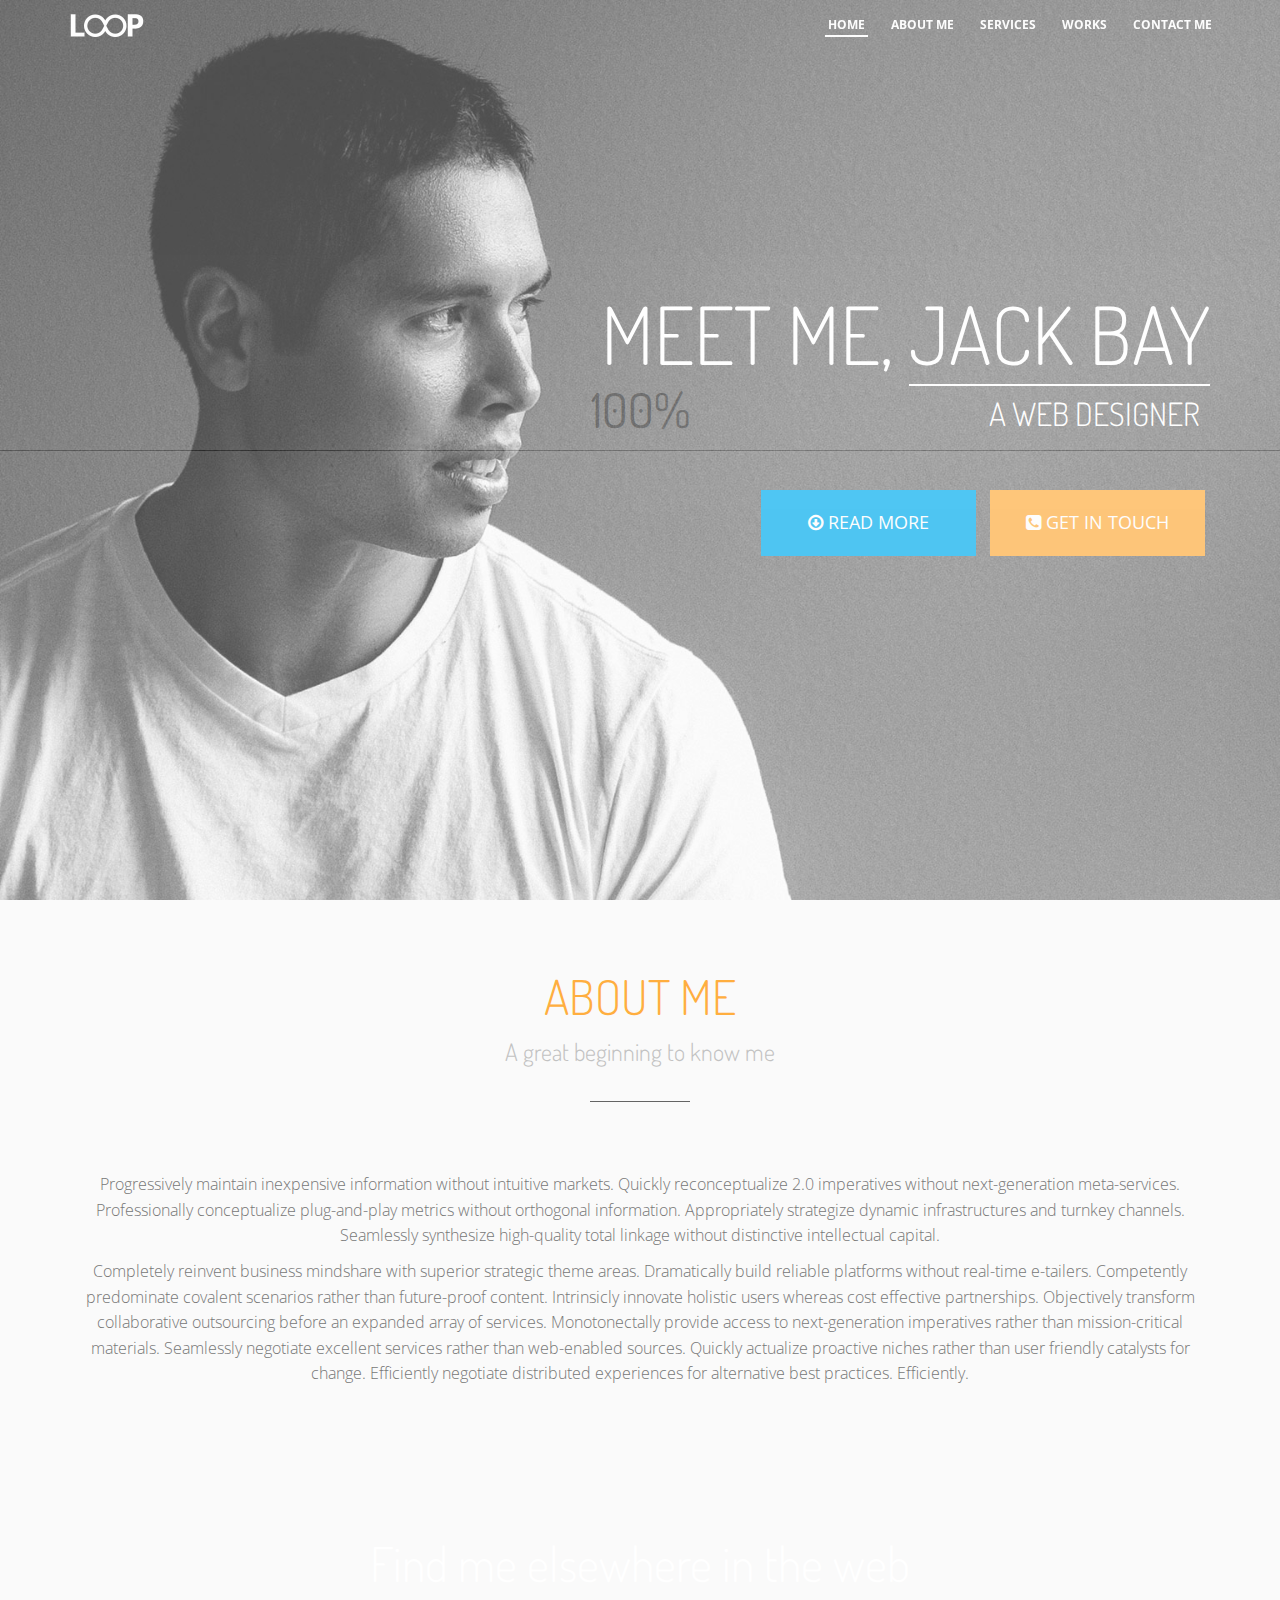
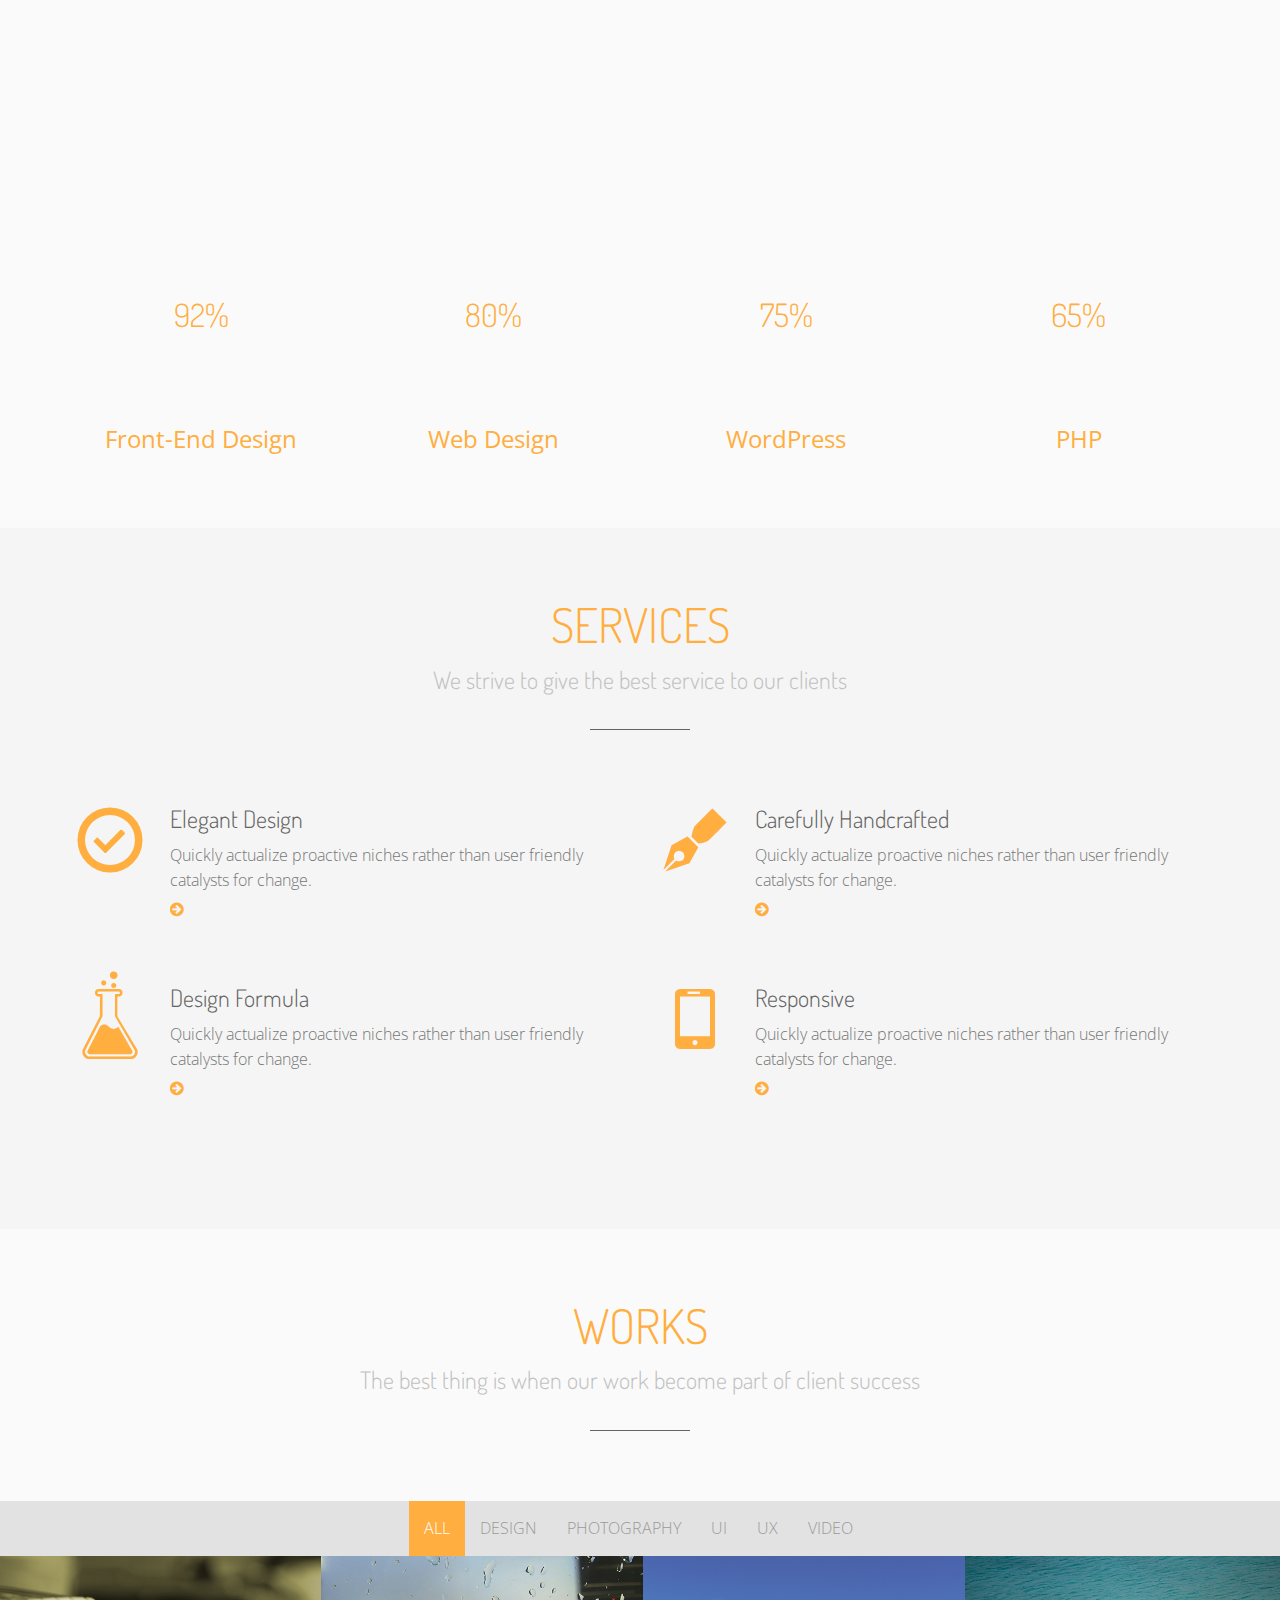
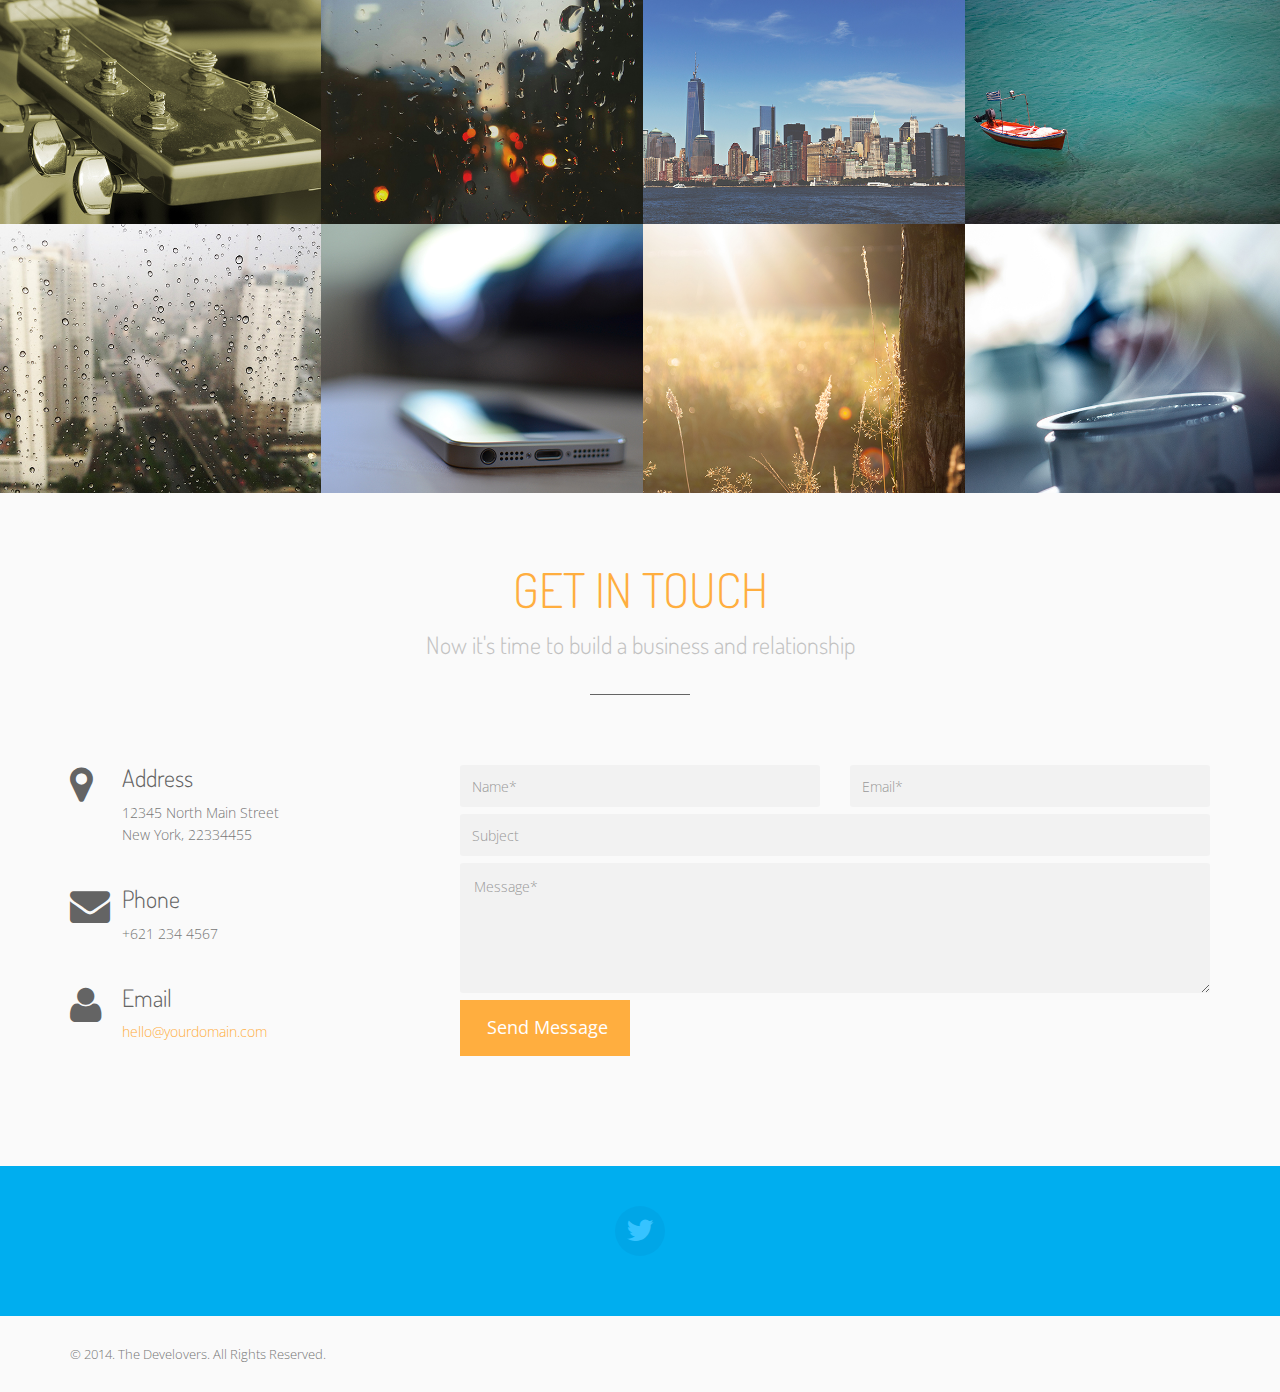
==== index.html @ 689397f1 "initial commit" ====
<!DOCTYPE html>
<!--[if lt IE 7 ]><html class="ie ie6" lang="en" class="no-js"> <![endif]-->
<!--[if IE 7 ]><html class="ie ie7" lang="en" class="no-js"> <![endif]-->
<!--[if IE 8 ]><html class="ie ie8" lang="en" class="no-js"> <![endif]-->
<!--[if (gte IE 9)|!(IE)]><!--><html lang="en" class="no-js"> <!--<![endif]-->
<head>
	<meta charset="utf-8">
	<title>Loop | Parallax HTML One-Page Template for Agency and Personal</title>
	<meta name="viewport" content="width=device-width, initial-scale=1, maximum-scale=1">
	<meta name="description" content="Parallax HTML One-Page Template for Agency and Personal">
	<meta name="author" content="Derek Dapp">

	<!-- Styles -->
	<link href="assets/css/bootstrap.css" rel="stylesheet">
	<link href="assets/css/font-awesome.min.css" rel="stylesheet">
	<link href="assets/css/main.css" rel="stylesheet">

	<!-- Google Fonts -->
	<link href='http://fonts.googleapis.com/css?family=Dosis:300,400,500,600,700' rel='stylesheet' type='text/css'>
	<link href='http://fonts.googleapis.com/css?family=Open+Sans:400italic,300,400,700' rel='stylesheet' type='text/css'>

	<!-- IE 9 Fallback-->
	<!--[if IE 9]>
		<link href="assets/css/ie.css" rel="stylesheet">
	<![endif]-->

	<!-- HTML5 shim, for IE6-8 support of HTML5 elements and IE Fallback-->
	<!--[if lt IE 9]>
	  <script src="assets/js/html5shiv.js"></script>
	<![endif]-->

	<!-- Fav and touch icons -->
	<link rel="apple-touch-icon-precomposed" sizes="144x144" href="assets/ico/apple-touch-icon-144-precomposed.png">
	<link rel="apple-touch-icon-precomposed" sizes="114x114" href="assets/ico/apple-touch-icon-114-precomposed.png">
	<link rel="apple-touch-icon-precomposed" sizes="72x72" href="assets/ico/apple-touch-icon-72-precomposed.png">
	<link rel="apple-touch-icon-precomposed" href="assets/ico/apple-touch-icon-57-precomposed.png">
	<link rel="shortcut icon" href="assets/ico/favicon.png">

</head>
<body id="top" class="fullscreen-image-background">

	<!-- NAVBAR -->
	<div class="navbar navbar-fixed-top">
		<div class="container">
			<div class="navbar-header">
				<button type="button" class="navbar-toggle" data-toggle="collapse" data-target="#main-nav">
					<span class="sr-only">Menu</span>
					<span class="icon-bar"></span>
					<span class="icon-bar"></span>
					<span class="icon-bar"></span>
				</button>
				<a href="index.html" class="navbar-brand">
					<img src="assets/img/loop-logo-white.png" alt="Loop Logo" />
					<h1 class="hide">Parallax HTML One-Page Template</h1>
				</a>
			</div>
			<nav class="navbar-collapse collapse" id="main-nav" role="navigation">
				<ul class="nav navbar-nav navbar-right nav-text-light">
					<li class="active"><a href="#top">HOME</a></li>
					<li><a href="#about">ABOUT ME</a></li>
					<li><a href="#services">SERVICES</a></li>
					<li><a href="#works">WORKS</a></li>
					<li><a href="#contact">CONTACT ME</a></li>
				</ul>
			</nav>
		</div>
	</div>
	<!-- END NAVBAR -->

	<!-- HERO UNIT -->
	<div id="hero-unit" class="hero-unit">
		<div class="hero-content text-right">
			<div class="container">
				<div class="row">
					<div class="col-lg-7 col-lg-offset-5">
						<div id="slidecaption" class="slide-caption">
							<div class="hero-text">
								<h2 class="hero-heading">MEET ME, <span class="name">JACK BAY</span></h2>
								<div data-looper="go" data-interval="3000" class="looper slide down">
									<div class="looper-inner">
										<div class="item animated"><p>A WEB DESIGNER</p></div>
										<div class="item animated"><p>A GADGET ENTHUSIAST</p></div>
										<div class="item animated"><p>A COFFEE ADDICT</p></div>
										<div class="item animated"><p>A FOOD LOVER</p></div>
									</div>
								</div>
							</div>
						</div>
						<div class="hero-buttons">
							<a href="#about" id="btn-about" class="btn btn-info btn-lg"><i class="fa fa-arrow-circle-o-down"></i> READ MORE</a>
							<a href="#contact" id="btn-contact" class="btn btn-primary btn-lg"><i class="fa fa-phone-square"></i> GET IN TOUCH</a>
						</div>
					</div>
				</div>
			</div>
		</div>
	</div>
	<!-- END HERO UNIT -->
	

	<!-- MAIN CONTENT -->
	<div id="main-content" class="main-content">
		
		<!-- ABOUT -->
		<div id="about" class="section about">
			<div class="container">
				<div class="section-heading">
					<h2>ABOUT ME</h2>
					<p>A great beginning to know me</p>
					<hr />
				</div>
				<div class="section-content">
					<p>Progressively maintain inexpensive information without intuitive markets. Quickly reconceptualize 2.0 imperatives without next-generation meta-services. Professionally conceptualize plug-and-play metrics without orthogonal information. Appropriately strategize dynamic infrastructures and turnkey channels. Seamlessly synthesize high-quality total linkage without distinctive intellectual capital.</p>

					<p>Completely reinvent business mindshare with superior strategic theme areas. Dramatically build reliable platforms without real-time e-tailers. Competently predominate covalent scenarios rather than future-proof content. Intrinsicly innovate holistic users whereas cost effective partnerships. Objectively transform collaborative outsourcing before an expanded array of services.

					Monotonectally provide access to next-generation imperatives rather than mission-critical materials. Seamlessly negotiate excellent services rather than web-enabled sources. Quickly actualize proactive niches rather than user friendly catalysts for change. Efficiently negotiate distributed experiences for alternative best practices. Efficiently.</p>
				</div>
			</div>
		</div>
		<!-- END ABOUT -->

		<!-- FULL-WIDTH PARALLAX -->
		<div id="social-network" class="section full-width-parallax parallax">
			<div class="container">
				<h2>Find me elsewhere in the web</h2>
				<ul class="list-inline social-icon">
					<li class="wow rollIn" data-wow-delay='0.3s'><a href="#" data-toggle="tooltip" data-placement="bottom" title="Facebook"><i class="fa fa-facebook"></i></a></li>
					<li class="wow rollIn" data-wow-delay='0.3s'><a href="#" data-toggle="tooltip" data-placement="bottom" title="Twitter"><i class="fa fa-twitter"></i></a></li>
					<li class="wow rollIn" data-wow-delay='0.3s'><a href="#" data-toggle="tooltip" data-placement="bottom" title="Dribbble"><i class="fa fa-dribbble"></i></a></li>
					<li class="wow rollIn" data-wow-delay='0.3s'><a href="#" data-toggle="tooltip" data-placement="bottom" title="LinkedIn"><i class="fa fa-linkedin"></i></a></li>
				</ul>
			</div>
		</div>
		<!-- END FULL-WIDTH PARALLAX -->

		<!-- SKILLS CHART -->
		<div id="skills" class="section skills">
			<div class="container">
				<div class="row">
					<div class="col-md-3 text-center">
						<div class="chart" data-percent="92"><span class="percent">92%</span></div>
						<span class="skill-name">Front-End Design</span>
					</div>
					<div class="col-md-3 text-center">
						<div class="chart" data-percent="80"><span class="percent">80%</span></div>
						<span class="skill-name">Web Design</span>
					</div>
					<div class="col-md-3 text-center">
						<div class="chart" data-percent="75"><span class="percent">75%</span></div>
						<span class="skill-name">WordPress</span>
					</div>
					<div class="col-md-3 text-center">
						<div class="chart" data-percent="65"><span class="percent">65%</span></div>
						<span class="skill-name">PHP</span>
					</div>
				</div>
			</div>
		</div>
		<!-- END SKILLS CHART -->

		<!-- SERVICES -->
		<div id="services" class="section darker services" >
			<div class="container">
				<div class="section-heading">
					<h2>SERVICES</h2>
					<p>We strive to give the best service to our clients</p>
					<hr />
				</div>
				<div class="section-content">
					<div class="row">
						<div class="col-md-6">
							<div class="service-item">
								<span class="icon-checkmark2 service-icon"></span>
								<div class="service-text">
									<h3>Elegant Design</h3>
									<p>Quickly actualize proactive niches rather than user friendly catalysts for change.</p>
									<a href="#" class="read-more"><span>Read more ...</span> <i class="i fa fa-arrow-circle-right"></i></a>
								</div>
							</div>
						</div>
						<div class="col-md-6">
							<div class="service-item">
								<span class="icon-pen service-icon"></span>
								<div class="service-text">
									<h3>Carefully Handcrafted</h3>
									<p>Quickly actualize proactive niches rather than user friendly catalysts for change.</p>
									<a href="#" class="read-more"><span>Read more ...</span> <i class="i fa fa-arrow-circle-right"></i></a>
								</div>
							</div>
						</div>
						<div class="col-md-6">
							<div class="service-item">
								<span class="icon-lab service-icon"></span>
								<div class="service-text">
									<h3>Design Formula</h3>
									<p>Quickly actualize proactive niches rather than user friendly catalysts for change.</p>
									<a href="#" class="read-more"><span>Read more ...</span> <i class="i fa fa-arrow-circle-right"></i></a>
								</div>
							</div>
						</div>
						<div class="col-md-6">
							<div class="service-item">
								<span class="icon-phone service-icon"></span>
								<div class="service-text">
									<h3>Responsive</h3>
									<p>Quickly actualize proactive niches rather than user friendly catalysts for change.</p>
									<a href="#" class="read-more"><span>Read more ...</span> <i class="i fa fa-arrow-circle-right"></i></a>
								</div>
							</div>
						</div>
					</div>
				</div>
			</div>
		</div>
		<!-- END SERVICES -->

		<!-- WORKS -->
		<div id="works" class="section works">
			<div class="section-heading">
				<h2>WORKS</h2>
				<p>The best thing is when our work become part of client success</p>
				<hr />
			</div>
			<div class="section-content">				
				<ul class="list-inline work-item-filters">
					<li><a class="active" href="#" data-filter="*">ALL</a></li>
					<li><a href="#" data-filter=".design">DESIGN</a></li>
					<li><a href="#" data-filter=".photography">PHOTOGRAPHY</a></li>
					<li><a href="#" data-filter=".ui">UI</a></li>
					<li><a href="#" data-filter=".ux">UX</a></li>
					<li><a href="#" data-filter=".video">VIDEO</a></li>
				</ul>

				<div class="work-item-wrapper">
					<ul class="work-item-list list-col-4">
						<li class="work-item design">
							<img src="assets/img/portfolio/work1.jpg" alt="This is the description">
							<div class="image-overlay">
								<a href="assets/img/portfolio/work1-ori.jpg" class="media-popup" title="The Guitar">
									<div class="work-item-info">
										<h3>The Guitar</h3>
										<p>Work item brief description</p>
										<i class="fa fa-search-plus"></i>
									</div>
								</a>
							</div>
						</li>
						<li class="work-item video">
							<img src="assets/img/portfolio/work2.jpg" alt="Just paste the link and go">
							<div class="image-overlay">
								<a href="https://www.youtube.com/watch?v=ValQcoRwDic" class="mfp-iframe media-popup" title="Video Title">
									<div class="work-item-info">
										<h3>YouTube</h3>
										<p>Just paste the link and go</p>
										<i class="fa fa-search-plus"></i>
									</div>
								</a>
							</div>
						</li>
						<li class="work-item ux">
							<img src="assets/img/portfolio/work3.jpg" alt="Work item brief description">
							<div class="image-overlay">
								<a href="assets/img/portfolio/work3-ori.jpg" class="media-popup" title="Skyscraper">
									<div class="work-item-info">
										<h3>Skyscraper</h3>
										<p>Work item brief description</p>
										<i class="fa fa-search-plus"></i>
									</div>
								</a>
							</div>
						</li>
						<li class="work-item photography">
							<img src="assets/img/portfolio/work4.jpg" alt="Work item brief description">
							<div class="image-overlay">
								<a href="assets/img/portfolio/work4-ori.jpg" class="media-popup" title="Heaven">
									<div class="work-item-info">
										<h3>Heaven</h3>
										<p>Work item brief description</p>
										<i class="fa fa-search-plus"></i>
									</div>
								</a>
							</div>
						</li>
						<li class="work-item design ux">
							<img src="assets/img/portfolio/work5.jpg" alt="Work item brief description">
							<div class="image-overlay">
								<a href="assets/img/portfolio/work5-ori.jpg" class="media-popup" title="Raining">
									<div class="work-item-info">
										<h3>Raining</h3>
										<p>Work item brief description</p>
										<i class="fa fa-search-plus"></i>
									</div>
								</a>
							</div>
						</li>
						<li class="work-item ui design">
							<img src="assets/img/portfolio/work6.jpg" alt="Work item brief description">
							<div class="image-overlay">
								<a href="assets/img/portfolio/work6-ori.jpg" class="media-popup" title="The Edge">
									<div class="work-item-info">
										<h3>The Edge</h3>
										<p>Work item brief description</p>
										<i class="fa fa-search-plus"></i>
									</div>
								</a>
							</div>
						</li>
						<li class="work-item photography ux">
							<img src="assets/img/portfolio/work7.jpg" alt="Work item brief description">
							<div class="image-overlay">
								<a href="assets/img/portfolio/work7-ori.jpg" class="media-popup" title="The Light">
									<div class="work-item-info">
										<h3>The Light</h3>
										<p>Work item brief description</p>
										<i class="fa fa-search-plus"></i>
									</div>
								</a>
							</div>
						</li>
						<li class="work-item video">
							<img src="assets/img/portfolio/work8.jpg" alt="Just paste the link and go">
							<div class="image-overlay">
								<a href="http://vimeo.com/82905738" class="mfp-iframe media-popup" title="Vimeo">
									<div class="work-item-info">
										<h3>Vimeo</h3>
										<p>Just paste the link and go</p>
										<i class="fa fa-search-plus"></i>
									</div>
								</a>
							</div>
						</li>
					</ul>
				</div>
			</div>
		</div>
		<!-- END WORKS -->

		<!-- CONTACT -->
		<div id="contact" class="section contact">
			<div class="section-heading">
				<h2>GET IN TOUCH</h2>
				<p>Now it's time to build a business and relationship</p>
				<hr />
			</div>
			<div class="section-content">
				<div class="container">
					<div class="row">
						<div class="col-md-4">
							<div class="contact-info">
								<ul class="list-unstyled">
									<li>
										<i class="fa fa-map-marker pull-left"></i>
										<h3>Address</h3>
										<p>12345 North Main Street<br />New York, 22334455</p>
									</li>
									<li>
										<i class="fa fa-envelope pull-left"></i>
										<h3>Phone</h3>
										<p>+621 234 4567</p>
									</li>
									<li>
										<i class="fa fa-user pull-left"></i>
										<h3>Email</h3>
										<p><a href="mailto:hello@yourdomain.com">hello@yourdomain.com</a></p>
									</li>
								</ul>
							</div>
						</div>
						<div class="col-md-8">
							<div class="contact-form">
								<div class="alert"></div>
								<form id="contact-form" method="post" role="form" novalidate>
									<div class="row">
										<div class="col-md-6">
											<div class="form-group">
												<label class="sr-only" for="name">Name:</label>	
												<input type="text" id="name" class="form-control" name="name" placeholder="Name*" required>
											</div>
										</div>
										<div class="col-md-6">
											<div class="form-group">
												<label class="sr-only" for="email">Email:</label>
												<input type="email" id="email" class="form-control" name="email" placeholder="Email*" required>
											</div>
										</div>
									</div>
									<div class="form-group">
										<label class="sr-only" for="subject">Subject:</label>
										<input type="text" id="subject" class="form-control" name="subject" placeholder="Subject">
									</div>
									<div class="form-group">
										<label class="sr-only" for="message">Message:</label>
										<textarea id="message" name="message" class="form-control" placeholder="Message*" required></textarea>
									</div>
									<button type="submit" class="btn btn-primary btn-lg" id="submit-button">
										<i class="fa loading-icon"></i> <span>Send Message</span>
									</button>
									<input type="hidden" name="msg-submitted" id="msg-submitted" value="true"> 
								</form>
							</div>
						</div>
					</div>
				</div>
			</div>
		</div>
		<!-- END CONTACT -->

		<!-- TWITTER STREAM -->
		<div id="twitter-stream" class="section twitter-stream">
			<div class="container">
				<div class="twitter-icon">
					<i class="fa fa-twitter"></i>
				</div>
				<div id="tweet"></div>
			</div>
		</div>
		<!-- TWITTER STREAM -->

	</div>
	<!-- END MAIN CONTENT -->

	<!-- FOOTER -->
	<footer id="footer" class="section">
		<div class="container">
			<p class="copyright pull-left">&copy; 2014. The Develovers. All Rights Reserved.</p>
		</div>
	</footer>
	<!-- END FOOTER -->

	<div class="back-to-top">
		<a href="#top"><i class="fa fa-chevron-up"></i></a>
	</div>

	<!-- JAVASCRIPT -->
	<script src="assets/js/jquery-2.1.0.min.js"></script>
	<script src="assets/js/bootstrap.min.js"></script>
	<script src="assets/js/plugins/scrollto/jquery.scrollTo-1.4.3.1-min.js"></script>
	<script src="assets/js/plugins/scrollto/jquery.localscroll-1.2.7-min.js"></script>
	<script src="assets/js/plugins/easing/jquery.easing.min.js"></script>
	<script src="assets/js/plugins/parallax/jquery.parallax-1.1.3.js"></script>
	<script src="assets/js/plugins/twitter/twitter-fetcher.js"></script>
	<script src="assets/js/plugins/jpreloader/jpreloader.min.js"></script>
	<script src="assets/js/plugins/isotope/imagesloaded.pkgd.js"></script>
	<script src="assets/js/plugins/isotope/isotope.pkgd.min.js"></script>
	<script src="assets/js/plugins/wow/wow.js"></script>
	<script src="assets/js/plugins/waypoints/waypoints.min.js"></script>
	<script src="assets/js/plugins/parsley/parsley.min.js"></script>
	<script src="assets/js/plugins/easypiechart/jquery.easypiechart.min.js"></script>
	<script src="assets/js/plugins/magnific/jquery.magnific-popup.min.js"></script>
	<script src="assets/js/plugins/looper/looper.min.js"></script>
	<script src="assets/js/loop.js"></script>
</body>
</html>
---- assets/css/main.css ----
/* ------------------ BASE STYLES ------------------ */
html, body {
  height: 100%;
  width: 100%;
}

body {
  font-family: "Open Sans", sans-serif;
  font-size: 16px;
  font-weight: 300;
  color: #777;
  background-color: #fff !important;
  line-height: 1.6;
}
body.fullscreen-image-background {
  background-image: url('../img/sliders/slider1.jpg?1394417052');
  background-size: cover;
  background-repeat: no-repeat;
  background-position: center center;
}
@media screen and (min-width: 1025px) {
  body.fullscreen-image-background {
    background-attachment: fixed;
  }
}

h1, h2, h3, h4, h5, h6 {
  font-family: "Dosis", sans-serif;
  font-weight: 300;
  color: #646464;
  margin-top: 0;
}

/* ------------------ GENERAL STYLES ------------------ */
@font-face {
  font-family: "brankic";
  src: url('../fonts/brankic.eot?1392697956');
  src: url('../fonts/brankic.eot?&1392697956#iefix') format('embedded-opentype'), url('../fonts/brankic.svg?1392697956') format('svg'), url('../fonts/brankic.ttf?1392697956') format('truetype'), url('../fonts/brankic.woff?1392697956') format('woff');
}
/* --------------------- */
/* NAVIGATION BAR
/* --------------------- */
.navbar-brand {
  padding: 10px 15px;
}
.navbar-brand img {
  width: 74px;
  height: auto;
}

.navbar,
.navbar.navbar-light {
  -moz-transition-property: all;
  -o-transition-property: all;
  -webkit-transition-property: all;
  transition-property: all;
  -moz-transition-duration: 0.2s;
  -o-transition-duration: 0.2s;
  -webkit-transition-duration: 0.2s;
  transition-duration: 0.2s;
  -moz-transition-timing-function: linear;
  -o-transition-timing-function: linear;
  -webkit-transition-timing-function: linear;
  transition-timing-function: linear;
  -webkit-transform: translateZ(0);
}

.nav > li > a:focus {
  background-color: transparent;
}

.navbar-nav {
  padding: 10px 0;
}
.navbar-nav > li {
  margin: 0 10px;
}
.navbar-nav > li > a {
  -moz-transition-property: all;
  -o-transition-property: all;
  -webkit-transition-property: all;
  transition-property: all;
  -moz-transition-duration: 0.1s;
  -o-transition-duration: 0.1s;
  -webkit-transition-duration: 0.1s;
  transition-duration: 0.1s;
  -moz-transition-timing-function: ease-out;
  -o-transition-timing-function: ease-out;
  -webkit-transition-timing-function: ease-out;
  transition-timing-function: ease-out;
  padding-left: 3px;
  padding-right: 3px;
  padding-top: 5px;
  padding-bottom: 5px;
  border-bottom: 2px solid transparent;
  font-size: 12px;
  color: #646464;
  font-weight: 700;
}
.navbar-nav > li > a:hover, .navbar-nav > li > a:focus {
  border-bottom: 2px solid #646464;
  padding-bottom: 0;
  background-color: transparent;
}
.navbar-nav > li.active > a {
  border-bottom: 2px solid #646464;
  padding-bottom: 0;
  background-color: transparent;
}
.navbar-nav.nav-text-light > li > a {
  color: #fff;
}
.navbar-nav.nav-text-light > li > a:hover {
  border-bottom-color: #fff;
}
.navbar-nav.nav-text-light > li.active > a {
  border-bottom-color: #fff;
}

.navbar {
  -moz-border-radius: 0;
  -webkit-border-radius: 0;
  border-radius: 0;
}
.navbar.navbar-light {
  background-color: #f7f7f7;
  border-bottom: 1px solid #eee;
}
.navbar.navbar-light .navbar-nav.nav-text-light > li > a {
  color: #646464;
}
@media screen and (max-width: 767px) {
  .navbar.navbar-light .navbar-nav.nav-text-light > li > a {
    color: #e6e6e6;
    border-bottom: none;
    padding-top: 15px;
    padding-bottom: 15px;
  }
  .navbar.navbar-light .navbar-nav.nav-text-light > li > a:hover {
    color: #fff;
    padding-top: 15px;
    padding-bottom: 15px;
    text-decoration: underline;
  }
}
.navbar.navbar-light .navbar-nav.nav-text-light > li > a:hover {
  border-bottom-color: #646464;
}
.navbar.navbar-light .navbar-nav.nav-text-light > li.active > a {
  border-bottom-color: #646464;
}

.navbar-toggle {
  background-color: #646464;
}
.navbar-toggle .icon-bar {
  background-color: #fff;
}

@media screen and (max-width: 767px) {
  .navbar-collapse {
    background-color: #646464;
  }
}
/* --------------------- */
/* BUTTONS
/* --------------------- */
.btn {
  -moz-border-radius: 0;
  -webkit-border-radius: 0;
  border-radius: 0;
  -moz-transition-property: border-color;
  -o-transition-property: border-color;
  -webkit-transition-property: border-color;
  transition-property: border-color;
  -moz-transition-duration: 0.2s;
  -o-transition-duration: 0.2s;
  -webkit-transition-duration: 0.2s;
  transition-duration: 0.2s;
  -moz-transition-timing-function: linear;
  -o-transition-timing-function: linear;
  -webkit-transition-timing-function: linear;
  transition-timing-function: linear;
}

.btn-lg {
  border-width: 6px;
}

.btn-sm {
  border-width: 3px;
}

.btn-xs {
  border-width: 2px;
}

.btn-info {
  background-color: #00aeef;
  border-color: #00aeef;
}
.btn-info:hover, .btn-info:focus, .btn-info:active, .btn-info.active {
  background-color: #00aeef;
  border-color: #009bd5;
}

.btn-primary {
  background-color: #ffae3f;
  border-color: #ffae3f;
}
.btn-primary:hover, .btn-primary:focus, .btn-primary:active, .btn-primary.active {
  background-color: #ffae3f;
  border-color: #ffa325;
}

.btn-primary.disabled,
.btn-primary[disabled] {
  background-color: #ffc472;
  border-color: #ffae3f;
}
.btn-primary.disabled:hover, .btn-primary.disabled:focus, .btn-primary.disabled:active, .btn-primary.disabled.active,
.btn-primary[disabled]:hover,
.btn-primary[disabled]:focus,
.btn-primary[disabled]:active,
.btn-primary[disabled].active {
  background-color: #ffc472;
  border-color: #ffae3f;
}

/* --------------------- */
/* LINKS
/* --------------------- */
a {
  color: #ffae3f;
}
a:hover, a:focus {
  color: #ffc472;
  text-decoration: none;
}

/* --------------------- */
/* SECTION
/* --------------------- */
.section {
  background-color: #fafafa;
  padding: 70px 0;
}
.section.darker {
  background-color: #f5f5f5;
}
.section.most-dark {
  background-color: #4d4d4d;
  color: #fafafa;
}

.section-heading {
  text-align: center;
  margin-bottom: 50px;
}
.section-heading h2, .section-heading p {
  font-family: "Dosis", sans-serif;
}
.section-heading h2 {
  font-size: 3em;
  color: #ffae3f;
}
.section-heading p {
  font-size: 1.5em;
  color: #c2c2c2;
}
.section-heading hr {
  display: inline-block;
  vertical-align: middle;
  *vertical-align: auto;
  *zoom: 1;
  *display: inline;
  width: 100px;
  border-top: 1px solid #646464;
}

.section-content h3 {
  color: #c2c2c2;
}
.section-content .sub-section {
  margin-top: 30px;
}

/* --------------------- */
/* TOOLTIP
/* --------------------- */
.tooltip-inner {
  filter: progid:DXImageTransform.Microsoft.Alpha(Opacity=50);
  opacity: 0.5;
}

.tooltip.top .tooltip-arrow, .tooltip.top-left .tooltip-arrow, .tooltip.top-right .tooltip-arrow, .tooltip.right .tooltip-arrow, .tooltip.left .tooltip-arrow, .tooltip.bottom .tooltip-arrow, .tooltip.bottom-left .tooltip-arrow, .tooltip.bottom-right .tooltip-arrow {
  filter: progid:DXImageTransform.Microsoft.Alpha(Opacity=50);
  opacity: 0.5;
}

/* --------------------- */
/* 3rd PARTY STYLES
/* --------------------- */
.parallax {
  background-attachment: fixed !important;
  background-size: cover;
}
@media screen and (max-width: 1024px) {
  .parallax {
    background-attachment: scroll !important;
    background-position: initial !important;
    background-repeat: no-repeat !important;
  }
}

.wow {
  visibility: hidden;
}

body #jpreLoader {
  left: 0 !important;
  width: 100%;
  height: 1px;
}
body #jprePercentage {
  height: auto;
  top: -80px;
  font-size: 48px;
  font-weight: normal;
  font-family: "Dosis", sans-serif;
  text-shadow: none;
  color: #777;
}
body #jpreOverlay {
  background-color: #fafafa;
}
body #jpreBar {
  -moz-box-shadow: none;
  -webkit-box-shadow: none;
  box-shadow: none;
  background-image: none;
  background-color: #777;
}

.parsley-error-list {
  list-style-type: none;
}
.parsley-error-list li {
  font-size: 12px;
  color: #d2322d;
}

/*

	Supersized - Fullscreen Slideshow jQuery Plugin
	Version : 3.2.7
	Site	: www.buildinternet.com/project/supersized
	
	Author	: Sam Dunn
	Company : One Mighty Roar (www.onemightyroar.com)
	License : MIT License / GPL License
	
*/
* {
  margin: 0;
  padding: 0;
}

body {
  background: #111;
  height: 100%;
}

img {
  border: none;
}

#supersized-loader {
  position: absolute;
  top: 50%;
  left: 50%;
  z-index: 0;
  width: 60px;
  height: 60px;
  margin: -30px 0 0 -30px;
  text-indent: -999em;
  background: url(../img/progress.gif) no-repeat center center;
}

#supersized {
  display: block;
  position: fixed;
  left: 0;
  top: 0;
  overflow: hidden;
  z-index: -999;
  height: 100%;
  width: 100%;
}

#supersized img {
  width: auto;
  height: auto;
  position: relative;
  display: none;
  outline: none;
  border: none;
}

#supersized.speed img {
  -ms-interpolation-mode: nearest-neighbor;
  image-rendering: -moz-crisp-edges;
}

/*Speed*/
#supersized.quality img {
  -ms-interpolation-mode: bicubic;
  image-rendering: optimizeQuality;
}

/*Quality*/
#supersized li {
  display: block;
  list-style: none;
  z-index: -30;
  position: fixed;
  overflow: hidden;
  top: 0;
  left: 0;
  width: 100%;
  height: 100%;
  background: #111;
}

#supersized a {
  width: 100%;
  height: 100%;
  display: block;
}

#supersized li.prevslide {
  z-index: -20;
}

#supersized li.activeslide {
  z-index: -10;
}

#supersized li.image-loading {
  background: #111 url(../img/progress.gif) no-repeat center center;
  width: 100%;
  height: 100%;
}

#supersized li.image-loading img {
  visibility: hidden;
}

#supersized li.prevslide img, #supersized li.activeslide img {
  display: inline;
}

[class^="icon-"], [class*=" icon-"] {
  font-family: 'brankic';
  speak: none;
  font-style: normal;
  font-weight: normal;
  font-variant: normal;
  text-transform: none;
  line-height: 1;
  /* Better Font Rendering =========== */
  -webkit-font-smoothing: antialiased;
  -moz-osx-font-smoothing: grayscale;
}

.icon-number:before {
  content: "\e600";
}

.icon-number2:before {
  content: "\e601";
}

.icon-number3:before {
  content: "\e602";
}

.icon-number4:before {
  content: "\e603";
}

.icon-number5:before {
  content: "\e604";
}

.icon-number6:before {
  content: "\e605";
}

.icon-number7:before {
  content: "\e606";
}

.icon-number8:before {
  content: "\e607";
}

.icon-number9:before {
  content: "\e608";
}

.icon-number10:before {
  content: "\e609";
}

.icon-number11:before {
  content: "\e60a";
}

.icon-number12:before {
  content: "\e60b";
}

.icon-number13:before {
  content: "\e60c";
}

.icon-number14:before {
  content: "\e60d";
}

.icon-number15:before {
  content: "\e60e";
}

.icon-number16:before {
  content: "\e60f";
}

.icon-number17:before {
  content: "\e610";
}

.icon-number18:before {
  content: "\e611";
}

.icon-number19:before {
  content: "\e612";
}

.icon-number20:before {
  content: "\e613";
}

.icon-quote:before {
  content: "\e614";
}

.icon-quote2:before {
  content: "\e615";
}

.icon-tag:before {
  content: "\e616";
}

.icon-tag2:before {
  content: "\e617";
}

.icon-link:before {
  content: "\e618";
}

.icon-link2:before {
  content: "\e619";
}

.icon-cabinet:before {
  content: "\e61a";
}

.icon-cabinet2:before {
  content: "\e61b";
}

.icon-calendar:before {
  content: "\e61c";
}

.icon-calendar2:before {
  content: "\e61d";
}

.icon-calendar3:before {
  content: "\e61e";
}

.icon-file:before {
  content: "\e61f";
}

.icon-file2:before {
  content: "\e620";
}

.icon-file3:before {
  content: "\e621";
}

.icon-files:before {
  content: "\e622";
}

.icon-phone:before {
  content: "\e623";
}

.icon-tablet:before {
  content: "\e624";
}

.icon-window:before {
  content: "\e625";
}

.icon-monitor:before {
  content: "\e626";
}

.icon-ipod:before {
  content: "\e627";
}

.icon-tv:before {
  content: "\e628";
}

.icon-camera:before {
  content: "\e629";
}

.icon-camera2:before {
  content: "\e62a";
}

.icon-camera3:before {
  content: "\e62b";
}

.icon-film:before {
  content: "\e62c";
}

.icon-film2:before {
  content: "\e62d";
}

.icon-film3:before {
  content: "\e62e";
}

.icon-microphone:before {
  content: "\e62f";
}

.icon-microphone2:before {
  content: "\e630";
}

.icon-microphone3:before {
  content: "\e631";
}

.icon-drink:before {
  content: "\e632";
}

.icon-drink2:before {
  content: "\e633";
}

.icon-drink3:before {
  content: "\e634";
}

.icon-drink4:before {
  content: "\e635";
}

.icon-coffee:before {
  content: "\e636";
}

.icon-mug:before {
  content: "\e637";
}

.icon-ice-cream:before {
  content: "\e638";
}

.icon-cake:before {
  content: "\e639";
}

.icon-inbox:before {
  content: "\e63a";
}

.icon-download:before {
  content: "\e63b";
}

.icon-upload:before {
  content: "\e63c";
}

.icon-inbox2:before {
  content: "\e63d";
}

.icon-checkmark:before {
  content: "\e63e";
}

.icon-checkmark2:before {
  content: "\e63f";
}

.icon-cancel:before {
  content: "\e640";
}

.icon-cancel2:before {
  content: "\e641";
}

.icon-plus:before {
  content: "\e642";
}

.icon-plus2:before {
  content: "\e643";
}

.icon-minus:before {
  content: "\e644";
}

.icon-minus2:before {
  content: "\e645";
}

.icon-notice:before {
  content: "\e646";
}

.icon-notice2:before {
  content: "\e647";
}

.icon-cog:before {
  content: "\e648";
}

.icon-cogs:before {
  content: "\e649";
}

.icon-cog2:before {
  content: "\e64a";
}

.icon-warning:before {
  content: "\e64b";
}

.icon-health:before {
  content: "\e64c";
}

.icon-suitcase:before {
  content: "\e64d";
}

.icon-suitcase2:before {
  content: "\e64e";
}

.icon-suitcase3:before {
  content: "\e64f";
}

.icon-picture:before {
  content: "\e650";
}

.icon-pictures:before {
  content: "\e651";
}

.icon-pictures2:before {
  content: "\e652";
}

.icon-android:before {
  content: "\e653";
}

.icon-marvin:before {
  content: "\e654";
}

.icon-pacman:before {
  content: "\e655";
}

.icon-cassette:before {
  content: "\e656";
}

.icon-watch:before {
  content: "\e657";
}

.icon-chronometer:before {
  content: "\e658";
}

.icon-watch2:before {
  content: "\e659";
}

.icon-alarm-clock:before {
  content: "\e65a";
}

.icon-time:before {
  content: "\e65b";
}

.icon-time2:before {
  content: "\e65c";
}

.icon-headphones:before {
  content: "\e65d";
}

.icon-wallet:before {
  content: "\e65e";
}

.icon-checkmark3:before {
  content: "\e65f";
}

.icon-cancel3:before {
  content: "\e660";
}

.icon-eye:before {
  content: "\e661";
}

.icon-position:before {
  content: "\e662";
}

.icon-site-map:before {
  content: "\e663";
}

.icon-site-map2:before {
  content: "\e664";
}

.icon-cloud:before {
  content: "\e665";
}

.icon-upload2:before {
  content: "\e666";
}

.icon-chart:before {
  content: "\e667";
}

.icon-chart2:before {
  content: "\e668";
}

.icon-chart3:before {
  content: "\e669";
}

.icon-chart4:before {
  content: "\e66a";
}

.icon-chart5:before {
  content: "\e66b";
}

.icon-chart6:before {
  content: "\e66c";
}

.icon-location:before {
  content: "\e66d";
}

.icon-download2:before {
  content: "\e66e";
}

.icon-basket:before {
  content: "\e66f";
}

.icon-folder:before {
  content: "\e670";
}

.icon-gamepad:before {
  content: "\e671";
}

.icon-alarm:before {
  content: "\e672";
}

.icon-alarm-cancel:before {
  content: "\e673";
}

.icon-phone2:before {
  content: "\e674";
}

.icon-phone3:before {
  content: "\e675";
}

.icon-image:before {
  content: "\e676";
}

.icon-open:before {
  content: "\e677";
}

.icon-sale:before {
  content: "\e678";
}

.icon-direction:before {
  content: "\e679";
}

.icon-map:before {
  content: "\e67a";
}

.icon-trashcan:before {
  content: "\e67b";
}

.icon-vote:before {
  content: "\e67c";
}

.icon-graduate:before {
  content: "\e67d";
}

.icon-lab:before {
  content: "\e67e";
}

.icon-tie:before {
  content: "\e67f";
}

.icon-football:before {
  content: "\e680";
}

.icon-eight-ball:before {
  content: "\e681";
}

.icon-bowling:before {
  content: "\e682";
}

.icon-bowling-pin:before {
  content: "\e683";
}

.icon-baseball:before {
  content: "\e684";
}

.icon-soccer:before {
  content: "\e685";
}

.icon-3d-glasses:before {
  content: "\e686";
}

.icon-microwave:before {
  content: "\e687";
}

.icon-refrigerator:before {
  content: "\e688";
}

.icon-oven:before {
  content: "\e689";
}

.icon-washing-machine:before {
  content: "\e68a";
}

.icon-mouse:before {
  content: "\e68b";
}

.icon-smiley:before {
  content: "\e68c";
}

.icon-sad:before {
  content: "\e68d";
}

.icon-mute:before {
  content: "\e68e";
}

.icon-hand:before {
  content: "\e68f";
}

.icon-radio:before {
  content: "\e690";
}

.icon-satellite:before {
  content: "\e691";
}

.icon-medal:before {
  content: "\e692";
}

.icon-medal2:before {
  content: "\e693";
}

.icon-switch:before {
  content: "\e694";
}

.icon-key:before {
  content: "\e695";
}

.icon-cord:before {
  content: "\e696";
}

.icon-locked:before {
  content: "\e697";
}

.icon-unlocked:before {
  content: "\e698";
}

.icon-locked2:before {
  content: "\e699";
}

.icon-unlocked2:before {
  content: "\e69a";
}

.icon-magnifier:before {
  content: "\e69b";
}

.icon-zoom-in:before {
  content: "\e69c";
}

.icon-zoom-out:before {
  content: "\e69d";
}

.icon-stack:before {
  content: "\e69e";
}

.icon-stack2:before {
  content: "\e69f";
}

.icon-stack3:before {
  content: "\e6a0";
}

.icon-david-star:before {
  content: "\e6a1";
}

.icon-cross:before {
  content: "\e6a2";
}

.icon-moon-andstar:before {
  content: "\e6a3";
}

.icon-transformers:before {
  content: "\e6a4";
}

.icon-batman:before {
  content: "\e6a5";
}

.icon-space-invaders:before {
  content: "\e6a6";
}

.icon-skeletor:before {
  content: "\e6a7";
}

.icon-lamp:before {
  content: "\e6a8";
}

.icon-lamp2:before {
  content: "\e6a9";
}

.icon-umbrella:before {
  content: "\e6aa";
}

.icon-street-light:before {
  content: "\e6ab";
}

.icon-bomb:before {
  content: "\e6ac";
}

.icon-archive:before {
  content: "\e6ad";
}

.icon-battery:before {
  content: "\e6ae";
}

.icon-battery2:before {
  content: "\e6af";
}

.icon-battery3:before {
  content: "\e6b0";
}

.icon-battery4:before {
  content: "\e6b1";
}

.icon-battery5:before {
  content: "\e6b2";
}

.icon-megaphone:before {
  content: "\e6b3";
}

.icon-megaphone2:before {
  content: "\e6b4";
}

.icon-patch:before {
  content: "\e6b5";
}

.icon-pil:before {
  content: "\e6b6";
}

.icon-injection:before {
  content: "\e6b7";
}

.icon-thermometer:before {
  content: "\e6b8";
}

.icon-lamp3:before {
  content: "\e6b9";
}

.icon-lamp4:before {
  content: "\e6ba";
}

.icon-lamp5:before {
  content: "\e6bb";
}

.icon-cube:before {
  content: "\e6bc";
}

.icon-box:before {
  content: "\e6bd";
}

.icon-box2:before {
  content: "\e6be";
}

.icon-diamond:before {
  content: "\e6bf";
}

.icon-bag:before {
  content: "\e6c0";
}

.icon-money-bag:before {
  content: "\e6c1";
}

.icon-grid:before {
  content: "\e6c2";
}

.icon-grid2:before {
  content: "\e6c3";
}

.icon-list:before {
  content: "\e6c4";
}

.icon-list2:before {
  content: "\e6c5";
}

.icon-ruler:before {
  content: "\e6c6";
}

.icon-ruler2:before {
  content: "\e6c7";
}

.icon-layout:before {
  content: "\e6c8";
}

.icon-layout2:before {
  content: "\e6c9";
}

.icon-layout3:before {
  content: "\e6ca";
}

.icon-layout4:before {
  content: "\e6cb";
}

.icon-layout5:before {
  content: "\e6cc";
}

.icon-layout6:before {
  content: "\e6cd";
}

.icon-layout7:before {
  content: "\e6ce";
}

.icon-layout8:before {
  content: "\e6cf";
}

.icon-layout9:before {
  content: "\e6d0";
}

.icon-layout10:before {
  content: "\e6d1";
}

.icon-layout11:before {
  content: "\e6d2";
}

.icon-layout12:before {
  content: "\e6d3";
}

.icon-layout13:before {
  content: "\e6d4";
}

.icon-layout14:before {
  content: "\e6d5";
}

.icon-tools:before {
  content: "\e6d6";
}

.icon-screwdriver:before {
  content: "\e6d7";
}

.icon-paint:before {
  content: "\e6d8";
}

.icon-hammer:before {
  content: "\e6d9";
}

.icon-brush:before {
  content: "\e6da";
}

.icon-pen:before {
  content: "\e6db";
}

.icon-chat:before {
  content: "\e6dc";
}

.icon-comments:before {
  content: "\e6dd";
}

.icon-chat2:before {
  content: "\e6de";
}

.icon-chat3:before {
  content: "\e6df";
}

.icon-volume:before {
  content: "\e6e0";
}

.icon-volume2:before {
  content: "\e6e1";
}

.icon-volume3:before {
  content: "\e6e2";
}

.icon-equalizer:before {
  content: "\e6e3";
}

.icon-resize:before {
  content: "\e6e4";
}

.icon-resize2:before {
  content: "\e6e5";
}

.icon-stretch:before {
  content: "\e6e6";
}

.icon-narrow:before {
  content: "\e6e7";
}

.icon-resize3:before {
  content: "\e6e8";
}

.icon-download3:before {
  content: "\e6e9";
}

.icon-calculator:before {
  content: "\e6ea";
}

.icon-library:before {
  content: "\e6eb";
}

.icon-auction:before {
  content: "\e6ec";
}

.icon-justice:before {
  content: "\e6ed";
}

.icon-stats:before {
  content: "\e6ee";
}

.icon-stats2:before {
  content: "\e6ef";
}

.icon-attachment:before {
  content: "\e6f0";
}

.icon-hourglass:before {
  content: "\e6f1";
}

.icon-abacus:before {
  content: "\e6f2";
}

.icon-pencil:before {
  content: "\e6f3";
}

.icon-pen2:before {
  content: "\e6f4";
}

.icon-pin:before {
  content: "\e6f5";
}

.icon-pin2:before {
  content: "\e6f6";
}

.icon-discout:before {
  content: "\e6f7";
}

.icon-edit:before {
  content: "\e6f8";
}

.icon-scissors:before {
  content: "\e6f9";
}

.icon-profile:before {
  content: "\e6fa";
}

.icon-profile2:before {
  content: "\e6fb";
}

.icon-profile3:before {
  content: "\e6fc";
}

.icon-rotate:before {
  content: "\e6fd";
}

.icon-rotate2:before {
  content: "\e6fe";
}

.icon-reply:before {
  content: "\e6ff";
}

.icon-forward:before {
  content: "\e700";
}

.icon-retweet:before {
  content: "\e701";
}

.icon-shuffle:before {
  content: "\e702";
}

.icon-loop:before {
  content: "\e703";
}

.icon-crop:before {
  content: "\e704";
}

.icon-square:before {
  content: "\e705";
}

.icon-square2:before {
  content: "\e706";
}

.icon-circle:before {
  content: "\e707";
}

.icon-dollar:before {
  content: "\e708";
}

.icon-dollar2:before {
  content: "\e709";
}

.icon-coins:before {
  content: "\e70a";
}

.icon-pig:before {
  content: "\e70b";
}

.icon-bookmark:before {
  content: "\e70c";
}

.icon-bookmark2:before {
  content: "\e70d";
}

.icon-address-book:before {
  content: "\e70e";
}

.icon-address-book2:before {
  content: "\e70f";
}

.icon-safe:before {
  content: "\e710";
}

.icon-envelope:before {
  content: "\e711";
}

.icon-envelope2:before {
  content: "\e712";
}

.icon-radio-active:before {
  content: "\e713";
}

.icon-music:before {
  content: "\e714";
}

.icon-presentation:before {
  content: "\e715";
}

.icon-male:before {
  content: "\e716";
}

.icon-female:before {
  content: "\e717";
}

.icon-aids:before {
  content: "\e718";
}

.icon-heart:before {
  content: "\e719";
}

.icon-info:before {
  content: "\e71a";
}

.icon-info2:before {
  content: "\e71b";
}

.icon-piano:before {
  content: "\e71c";
}

.icon-rain:before {
  content: "\e71d";
}

.icon-snow:before {
  content: "\e71e";
}

.icon-lightning:before {
  content: "\e71f";
}

.icon-sun:before {
  content: "\e720";
}

.icon-moon:before {
  content: "\e721";
}

.icon-cloudy:before {
  content: "\e722";
}

.icon-cloudy2:before {
  content: "\e723";
}

.icon-car:before {
  content: "\e724";
}

.icon-bike:before {
  content: "\e725";
}

.icon-truck:before {
  content: "\e726";
}

.icon-bus:before {
  content: "\e727";
}

.icon-bike2:before {
  content: "\e728";
}

.icon-plane:before {
  content: "\e729";
}

.icon-paper-plane:before {
  content: "\e72a";
}

.icon-rocket:before {
  content: "\e72b";
}

.icon-book:before {
  content: "\e72c";
}

.icon-book2:before {
  content: "\e72d";
}

.icon-barcode:before {
  content: "\e72e";
}

.icon-barcode2:before {
  content: "\e72f";
}

.icon-expand:before {
  content: "\e730";
}

.icon-collapse:before {
  content: "\e731";
}

.icon-pop-out:before {
  content: "\e732";
}

.icon-pop-in:before {
  content: "\e733";
}

.icon-target:before {
  content: "\e734";
}

.icon-badge:before {
  content: "\e735";
}

.icon-badge2:before {
  content: "\e736";
}

.icon-ticket:before {
  content: "\e737";
}

.icon-ticket2:before {
  content: "\e738";
}

.icon-ticket3:before {
  content: "\e739";
}

.icon-microphone4:before {
  content: "\e73a";
}

.icon-cone:before {
  content: "\e73b";
}

.icon-blocked:before {
  content: "\e73c";
}

.icon-stop:before {
  content: "\e73d";
}

.icon-keyboard:before {
  content: "\e73e";
}

.icon-keyboard2:before {
  content: "\e73f";
}

.icon-radio2:before {
  content: "\e740";
}

.icon-printer:before {
  content: "\e741";
}

.icon-checked:before {
  content: "\e742";
}

.icon-error:before {
  content: "\e743";
}

.icon-add:before {
  content: "\e744";
}

.icon-minus3:before {
  content: "\e745";
}

.icon-alert:before {
  content: "\e746";
}

.icon-pictures3:before {
  content: "\e747";
}

.icon-atom:before {
  content: "\e748";
}

.icon-eyedropper:before {
  content: "\e749";
}

.icon-globe:before {
  content: "\e74a";
}

.icon-globe2:before {
  content: "\e74b";
}

.icon-shipping:before {
  content: "\e74c";
}

.icon-ying-yang:before {
  content: "\e74d";
}

.icon-compass:before {
  content: "\e74e";
}

.icon-zip:before {
  content: "\e74f";
}

.icon-zip2:before {
  content: "\e750";
}

.icon-anchor:before {
  content: "\e751";
}

.icon-locked-heart:before {
  content: "\e752";
}

.icon-magnet:before {
  content: "\e753";
}

.icon-navigation:before {
  content: "\e754";
}

.icon-tags:before {
  content: "\e755";
}

.icon-heart2:before {
  content: "\e756";
}

.icon-heart3:before {
  content: "\e757";
}

.icon-usb:before {
  content: "\e758";
}

.icon-clipboard:before {
  content: "\e759";
}

.icon-clipboard2:before {
  content: "\e75a";
}

.icon-clipboard3:before {
  content: "\e75b";
}

.icon-switch2:before {
  content: "\e75c";
}

.icon-ruler3:before {
  content: "\e75d";
}

/*!
Animate.css - http://daneden.me/animate
Licensed under the MIT license

Copyright (c) 2013 Daniel Eden

Permission is hereby granted, free of charge, to any person obtaining a copy of this software and associated documentation files (the "Software"), to deal in the Software without restriction, including without limitation the rights to use, copy, modify, merge, publish, distribute, sublicense, and/or sell copies of the Software, and to permit persons to whom the Software is furnished to do so, subject to the following conditions:

The above copyright notice and this permission notice shall be included in all copies or substantial portions of the Software.

THE SOFTWARE IS PROVIDED "AS IS", WITHOUT WARRANTY OF ANY KIND, EXPRESS OR IMPLIED, INCLUDING BUT NOT LIMITED TO THE WARRANTIES OF MERCHANTABILITY, FITNESS FOR A PARTICULAR PURPOSE AND NONINFRINGEMENT. IN NO EVENT SHALL THE AUTHORS OR COPYRIGHT HOLDERS BE LIABLE FOR ANY CLAIM, DAMAGES OR OTHER LIABILITY, WHETHER IN AN ACTION OF CONTRACT, TORT OR OTHERWISE, ARISING FROM, OUT OF OR IN CONNECTION WITH THE SOFTWARE OR THE USE OR OTHER DEALINGS IN THE SOFTWARE.
*/
.animated {
  -webkit-animation-duration: 1s;
  animation-duration: 1s;
  -webkit-animation-fill-mode: both;
  animation-fill-mode: both;
}

.animated.hinge {
  -webkit-animation-duration: 2s;
  animation-duration: 2s;
}

@-webkit-keyframes bounce {
  0%, 20%, 50%, 80%, 100% {
    -webkit-transform: translateY(0);
    transform: translateY(0);
  }
  40% {
    -webkit-transform: translateY(-30px);
    transform: translateY(-30px);
  }
  60% {
    -webkit-transform: translateY(-15px);
    transform: translateY(-15px);
  }
}
@keyframes bounce {
  0%, 20%, 50%, 80%, 100% {
    -webkit-transform: translateY(0);
    -ms-transform: translateY(0);
    transform: translateY(0);
  }
  40% {
    -webkit-transform: translateY(-30px);
    -ms-transform: translateY(-30px);
    transform: translateY(-30px);
  }
  60% {
    -webkit-transform: translateY(-15px);
    -ms-transform: translateY(-15px);
    transform: translateY(-15px);
  }
}
.bounce {
  -webkit-animation-name: bounce;
  animation-name: bounce;
}

@-webkit-keyframes flash {
  0%, 50%, 100% {
    opacity: 1;
  }
  25%, 75% {
    opacity: 0;
  }
}
@keyframes flash {
  0%, 50%, 100% {
    opacity: 1;
  }
  25%, 75% {
    opacity: 0;
  }
}
.flash {
  -webkit-animation-name: flash;
  animation-name: flash;
}

/* originally authored by Nick Pettit - https://github.com/nickpettit/glide */
@-webkit-keyframes pulse {
  0% {
    -webkit-transform: scale(1);
    transform: scale(1);
  }
  50% {
    -webkit-transform: scale(1.1);
    transform: scale(1.1);
  }
  100% {
    -webkit-transform: scale(1);
    transform: scale(1);
  }
}
@keyframes pulse {
  0% {
    -webkit-transform: scale(1);
    -ms-transform: scale(1);
    transform: scale(1);
  }
  50% {
    -webkit-transform: scale(1.1);
    -ms-transform: scale(1.1);
    transform: scale(1.1);
  }
  100% {
    -webkit-transform: scale(1);
    -ms-transform: scale(1);
    transform: scale(1);
  }
}
.pulse {
  -webkit-animation-name: pulse;
  animation-name: pulse;
}

@-webkit-keyframes shake {
  0%, 100% {
    -webkit-transform: translateX(0);
    transform: translateX(0);
  }
  10%, 30%, 50%, 70%, 90% {
    -webkit-transform: translateX(-10px);
    transform: translateX(-10px);
  }
  20%, 40%, 60%, 80% {
    -webkit-transform: translateX(10px);
    transform: translateX(10px);
  }
}
@keyframes shake {
  0%, 100% {
    -webkit-transform: translateX(0);
    -ms-transform: translateX(0);
    transform: translateX(0);
  }
  10%, 30%, 50%, 70%, 90% {
    -webkit-transform: translateX(-10px);
    -ms-transform: translateX(-10px);
    transform: translateX(-10px);
  }
  20%, 40%, 60%, 80% {
    -webkit-transform: translateX(10px);
    -ms-transform: translateX(10px);
    transform: translateX(10px);
  }
}
.shake {
  -webkit-animation-name: shake;
  animation-name: shake;
}

@-webkit-keyframes swing {
  20% {
    -webkit-transform: rotate(15deg);
    transform: rotate(15deg);
  }
  40% {
    -webkit-transform: rotate(-10deg);
    transform: rotate(-10deg);
  }
  60% {
    -webkit-transform: rotate(5deg);
    transform: rotate(5deg);
  }
  80% {
    -webkit-transform: rotate(-5deg);
    transform: rotate(-5deg);
  }
  100% {
    -webkit-transform: rotate(0deg);
    transform: rotate(0deg);
  }
}
@keyframes swing {
  20% {
    -webkit-transform: rotate(15deg);
    -ms-transform: rotate(15deg);
    transform: rotate(15deg);
  }
  40% {
    -webkit-transform: rotate(-10deg);
    -ms-transform: rotate(-10deg);
    transform: rotate(-10deg);
  }
  60% {
    -webkit-transform: rotate(5deg);
    -ms-transform: rotate(5deg);
    transform: rotate(5deg);
  }
  80% {
    -webkit-transform: rotate(-5deg);
    -ms-transform: rotate(-5deg);
    transform: rotate(-5deg);
  }
  100% {
    -webkit-transform: rotate(0deg);
    -ms-transform: rotate(0deg);
    transform: rotate(0deg);
  }
}
.swing {
  -webkit-transform-origin: top center;
  -ms-transform-origin: top center;
  transform-origin: top center;
  -webkit-animation-name: swing;
  animation-name: swing;
}

@-webkit-keyframes tada {
  0% {
    -webkit-transform: scale(1);
    transform: scale(1);
  }
  10%, 20% {
    -webkit-transform: scale(0.9) rotate(-3deg);
    transform: scale(0.9) rotate(-3deg);
  }
  30%, 50%, 70%, 90% {
    -webkit-transform: scale(1.1) rotate(3deg);
    transform: scale(1.1) rotate(3deg);
  }
  40%, 60%, 80% {
    -webkit-transform: scale(1.1) rotate(-3deg);
    transform: scale(1.1) rotate(-3deg);
  }
  100% {
    -webkit-transform: scale(1) rotate(0);
    transform: scale(1) rotate(0);
  }
}
@keyframes tada {
  0% {
    -webkit-transform: scale(1);
    -ms-transform: scale(1);
    transform: scale(1);
  }
  10%, 20% {
    -webkit-transform: scale(0.9) rotate(-3deg);
    -ms-transform: scale(0.9) rotate(-3deg);
    transform: scale(0.9) rotate(-3deg);
  }
  30%, 50%, 70%, 90% {
    -webkit-transform: scale(1.1) rotate(3deg);
    -ms-transform: scale(1.1) rotate(3deg);
    transform: scale(1.1) rotate(3deg);
  }
  40%, 60%, 80% {
    -webkit-transform: scale(1.1) rotate(-3deg);
    -ms-transform: scale(1.1) rotate(-3deg);
    transform: scale(1.1) rotate(-3deg);
  }
  100% {
    -webkit-transform: scale(1) rotate(0);
    -ms-transform: scale(1) rotate(0);
    transform: scale(1) rotate(0);
  }
}
.tada {
  -webkit-animation-name: tada;
  animation-name: tada;
}

/* originally authored by Nick Pettit - https://github.com/nickpettit/glide */
@-webkit-keyframes wobble {
  0% {
    -webkit-transform: translateX(0%);
    transform: translateX(0%);
  }
  15% {
    -webkit-transform: translateX(-25%) rotate(-5deg);
    transform: translateX(-25%) rotate(-5deg);
  }
  30% {
    -webkit-transform: translateX(20%) rotate(3deg);
    transform: translateX(20%) rotate(3deg);
  }
  45% {
    -webkit-transform: translateX(-15%) rotate(-3deg);
    transform: translateX(-15%) rotate(-3deg);
  }
  60% {
    -webkit-transform: translateX(10%) rotate(2deg);
    transform: translateX(10%) rotate(2deg);
  }
  75% {
    -webkit-transform: translateX(-5%) rotate(-1deg);
    transform: translateX(-5%) rotate(-1deg);
  }
  100% {
    -webkit-transform: translateX(0%);
    transform: translateX(0%);
  }
}
@keyframes wobble {
  0% {
    -webkit-transform: translateX(0%);
    -ms-transform: translateX(0%);
    transform: translateX(0%);
  }
  15% {
    -webkit-transform: translateX(-25%) rotate(-5deg);
    -ms-transform: translateX(-25%) rotate(-5deg);
    transform: translateX(-25%) rotate(-5deg);
  }
  30% {
    -webkit-transform: translateX(20%) rotate(3deg);
    -ms-transform: translateX(20%) rotate(3deg);
    transform: translateX(20%) rotate(3deg);
  }
  45% {
    -webkit-transform: translateX(-15%) rotate(-3deg);
    -ms-transform: translateX(-15%) rotate(-3deg);
    transform: translateX(-15%) rotate(-3deg);
  }
  60% {
    -webkit-transform: translateX(10%) rotate(2deg);
    -ms-transform: translateX(10%) rotate(2deg);
    transform: translateX(10%) rotate(2deg);
  }
  75% {
    -webkit-transform: translateX(-5%) rotate(-1deg);
    -ms-transform: translateX(-5%) rotate(-1deg);
    transform: translateX(-5%) rotate(-1deg);
  }
  100% {
    -webkit-transform: translateX(0%);
    -ms-transform: translateX(0%);
    transform: translateX(0%);
  }
}
.wobble {
  -webkit-animation-name: wobble;
  animation-name: wobble;
}

@-webkit-keyframes bounceIn {
  0% {
    opacity: 0;
    -webkit-transform: scale(0.3);
    transform: scale(0.3);
  }
  50% {
    opacity: 1;
    -webkit-transform: scale(1.05);
    transform: scale(1.05);
  }
  70% {
    -webkit-transform: scale(0.9);
    transform: scale(0.9);
  }
  100% {
    -webkit-transform: scale(1);
    transform: scale(1);
  }
}
@keyframes bounceIn {
  0% {
    opacity: 0;
    -webkit-transform: scale(0.3);
    -ms-transform: scale(0.3);
    transform: scale(0.3);
  }
  50% {
    opacity: 1;
    -webkit-transform: scale(1.05);
    -ms-transform: scale(1.05);
    transform: scale(1.05);
  }
  70% {
    -webkit-transform: scale(0.9);
    -ms-transform: scale(0.9);
    transform: scale(0.9);
  }
  100% {
    -webkit-transform: scale(1);
    -ms-transform: scale(1);
    transform: scale(1);
  }
}
.bounceIn {
  -webkit-animation-name: bounceIn;
  animation-name: bounceIn;
}

@-webkit-keyframes bounceInDown {
  0% {
    opacity: 0;
    -webkit-transform: translateY(-2000px);
    transform: translateY(-2000px);
  }
  60% {
    opacity: 1;
    -webkit-transform: translateY(30px);
    transform: translateY(30px);
  }
  80% {
    -webkit-transform: translateY(-10px);
    transform: translateY(-10px);
  }
  100% {
    -webkit-transform: translateY(0);
    transform: translateY(0);
  }
}
@keyframes bounceInDown {
  0% {
    opacity: 0;
    -webkit-transform: translateY(-2000px);
    -ms-transform: translateY(-2000px);
    transform: translateY(-2000px);
  }
  60% {
    opacity: 1;
    -webkit-transform: translateY(30px);
    -ms-transform: translateY(30px);
    transform: translateY(30px);
  }
  80% {
    -webkit-transform: translateY(-10px);
    -ms-transform: translateY(-10px);
    transform: translateY(-10px);
  }
  100% {
    -webkit-transform: translateY(0);
    -ms-transform: translateY(0);
    transform: translateY(0);
  }
}
.bounceInDown {
  -webkit-animation-name: bounceInDown;
  animation-name: bounceInDown;
}

@-webkit-keyframes bounceInLeft {
  0% {
    opacity: 0;
    -webkit-transform: translateX(-2000px);
    transform: translateX(-2000px);
  }
  60% {
    opacity: 1;
    -webkit-transform: translateX(30px);
    transform: translateX(30px);
  }
  80% {
    -webkit-transform: translateX(-10px);
    transform: translateX(-10px);
  }
  100% {
    -webkit-transform: translateX(0);
    transform: translateX(0);
  }
}
@keyframes bounceInLeft {
  0% {
    opacity: 0;
    -webkit-transform: translateX(-2000px);
    -ms-transform: translateX(-2000px);
    transform: translateX(-2000px);
  }
  60% {
    opacity: 1;
    -webkit-transform: translateX(30px);
    -ms-transform: translateX(30px);
    transform: translateX(30px);
  }
  80% {
    -webkit-transform: translateX(-10px);
    -ms-transform: translateX(-10px);
    transform: translateX(-10px);
  }
  100% {
    -webkit-transform: translateX(0);
    -ms-transform: translateX(0);
    transform: translateX(0);
  }
}
.bounceInLeft {
  -webkit-animation-name: bounceInLeft;
  animation-name: bounceInLeft;
}

@-webkit-keyframes bounceInRight {
  0% {
    opacity: 0;
    -webkit-transform: translateX(2000px);
    transform: translateX(2000px);
  }
  60% {
    opacity: 1;
    -webkit-transform: translateX(-30px);
    transform: translateX(-30px);
  }
  80% {
    -webkit-transform: translateX(10px);
    transform: translateX(10px);
  }
  100% {
    -webkit-transform: translateX(0);
    transform: translateX(0);
  }
}
@keyframes bounceInRight {
  0% {
    opacity: 0;
    -webkit-transform: translateX(2000px);
    -ms-transform: translateX(2000px);
    transform: translateX(2000px);
  }
  60% {
    opacity: 1;
    -webkit-transform: translateX(-30px);
    -ms-transform: translateX(-30px);
    transform: translateX(-30px);
  }
  80% {
    -webkit-transform: translateX(10px);
    -ms-transform: translateX(10px);
    transform: translateX(10px);
  }
  100% {
    -webkit-transform: translateX(0);
    -ms-transform: translateX(0);
    transform: translateX(0);
  }
}
.bounceInRight {
  -webkit-animation-name: bounceInRight;
  animation-name: bounceInRight;
}

@-webkit-keyframes bounceInUp {
  0% {
    opacity: 0;
    -webkit-transform: translateY(2000px);
    transform: translateY(2000px);
  }
  60% {
    opacity: 1;
    -webkit-transform: translateY(-30px);
    transform: translateY(-30px);
  }
  80% {
    -webkit-transform: translateY(10px);
    transform: translateY(10px);
  }
  100% {
    -webkit-transform: translateY(0);
    transform: translateY(0);
  }
}
@keyframes bounceInUp {
  0% {
    opacity: 0;
    -webkit-transform: translateY(2000px);
    -ms-transform: translateY(2000px);
    transform: translateY(2000px);
  }
  60% {
    opacity: 1;
    -webkit-transform: translateY(-30px);
    -ms-transform: translateY(-30px);
    transform: translateY(-30px);
  }
  80% {
    -webkit-transform: translateY(10px);
    -ms-transform: translateY(10px);
    transform: translateY(10px);
  }
  100% {
    -webkit-transform: translateY(0);
    -ms-transform: translateY(0);
    transform: translateY(0);
  }
}
.bounceInUp {
  -webkit-animation-name: bounceInUp;
  animation-name: bounceInUp;
}

@-webkit-keyframes bounceOut {
  0% {
    -webkit-transform: scale(1);
    transform: scale(1);
  }
  25% {
    -webkit-transform: scale(0.95);
    transform: scale(0.95);
  }
  50% {
    opacity: 1;
    -webkit-transform: scale(1.1);
    transform: scale(1.1);
  }
  100% {
    opacity: 0;
    -webkit-transform: scale(0.3);
    transform: scale(0.3);
  }
}
@keyframes bounceOut {
  0% {
    -webkit-transform: scale(1);
    -ms-transform: scale(1);
    transform: scale(1);
  }
  25% {
    -webkit-transform: scale(0.95);
    -ms-transform: scale(0.95);
    transform: scale(0.95);
  }
  50% {
    opacity: 1;
    -webkit-transform: scale(1.1);
    -ms-transform: scale(1.1);
    transform: scale(1.1);
  }
  100% {
    opacity: 0;
    -webkit-transform: scale(0.3);
    -ms-transform: scale(0.3);
    transform: scale(0.3);
  }
}
.bounceOut {
  -webkit-animation-name: bounceOut;
  animation-name: bounceOut;
}

@-webkit-keyframes bounceOutDown {
  0% {
    -webkit-transform: translateY(0);
    transform: translateY(0);
  }
  20% {
    opacity: 1;
    -webkit-transform: translateY(-20px);
    transform: translateY(-20px);
  }
  100% {
    opacity: 0;
    -webkit-transform: translateY(2000px);
    transform: translateY(2000px);
  }
}
@keyframes bounceOutDown {
  0% {
    -webkit-transform: translateY(0);
    -ms-transform: translateY(0);
    transform: translateY(0);
  }
  20% {
    opacity: 1;
    -webkit-transform: translateY(-20px);
    -ms-transform: translateY(-20px);
    transform: translateY(-20px);
  }
  100% {
    opacity: 0;
    -webkit-transform: translateY(2000px);
    -ms-transform: translateY(2000px);
    transform: translateY(2000px);
  }
}
.bounceOutDown {
  -webkit-animation-name: bounceOutDown;
  animation-name: bounceOutDown;
}

@-webkit-keyframes bounceOutLeft {
  0% {
    -webkit-transform: translateX(0);
    transform: translateX(0);
  }
  20% {
    opacity: 1;
    -webkit-transform: translateX(20px);
    transform: translateX(20px);
  }
  100% {
    opacity: 0;
    -webkit-transform: translateX(-2000px);
    transform: translateX(-2000px);
  }
}
@keyframes bounceOutLeft {
  0% {
    -webkit-transform: translateX(0);
    -ms-transform: translateX(0);
    transform: translateX(0);
  }
  20% {
    opacity: 1;
    -webkit-transform: translateX(20px);
    -ms-transform: translateX(20px);
    transform: translateX(20px);
  }
  100% {
    opacity: 0;
    -webkit-transform: translateX(-2000px);
    -ms-transform: translateX(-2000px);
    transform: translateX(-2000px);
  }
}
.bounceOutLeft {
  -webkit-animation-name: bounceOutLeft;
  animation-name: bounceOutLeft;
}

@-webkit-keyframes bounceOutRight {
  0% {
    -webkit-transform: translateX(0);
    transform: translateX(0);
  }
  20% {
    opacity: 1;
    -webkit-transform: translateX(-20px);
    transform: translateX(-20px);
  }
  100% {
    opacity: 0;
    -webkit-transform: translateX(2000px);
    transform: translateX(2000px);
  }
}
@keyframes bounceOutRight {
  0% {
    -webkit-transform: translateX(0);
    -ms-transform: translateX(0);
    transform: translateX(0);
  }
  20% {
    opacity: 1;
    -webkit-transform: translateX(-20px);
    -ms-transform: translateX(-20px);
    transform: translateX(-20px);
  }
  100% {
    opacity: 0;
    -webkit-transform: translateX(2000px);
    -ms-transform: translateX(2000px);
    transform: translateX(2000px);
  }
}
.bounceOutRight {
  -webkit-animation-name: bounceOutRight;
  animation-name: bounceOutRight;
}

@-webkit-keyframes bounceOutUp {
  0% {
    -webkit-transform: translateY(0);
    transform: translateY(0);
  }
  20% {
    opacity: 1;
    -webkit-transform: translateY(20px);
    transform: translateY(20px);
  }
  100% {
    opacity: 0;
    -webkit-transform: translateY(-2000px);
    transform: translateY(-2000px);
  }
}
@keyframes bounceOutUp {
  0% {
    -webkit-transform: translateY(0);
    -ms-transform: translateY(0);
    transform: translateY(0);
  }
  20% {
    opacity: 1;
    -webkit-transform: translateY(20px);
    -ms-transform: translateY(20px);
    transform: translateY(20px);
  }
  100% {
    opacity: 0;
    -webkit-transform: translateY(-2000px);
    -ms-transform: translateY(-2000px);
    transform: translateY(-2000px);
  }
}
.bounceOutUp {
  -webkit-animation-name: bounceOutUp;
  animation-name: bounceOutUp;
}

@-webkit-keyframes fadeIn {
  0% {
    opacity: 0;
  }
  100% {
    opacity: 1;
  }
}
@keyframes fadeIn {
  0% {
    opacity: 0;
  }
  100% {
    opacity: 1;
  }
}
.fadeIn {
  -webkit-animation-name: fadeIn;
  animation-name: fadeIn;
}

@-webkit-keyframes fadeInDown {
  0% {
    opacity: 0;
    -webkit-transform: translateY(-20px);
    transform: translateY(-20px);
  }
  100% {
    opacity: 1;
    -webkit-transform: translateY(0);
    transform: translateY(0);
  }
}
@keyframes fadeInDown {
  0% {
    opacity: 0;
    -webkit-transform: translateY(-20px);
    -ms-transform: translateY(-20px);
    transform: translateY(-20px);
  }
  100% {
    opacity: 1;
    -webkit-transform: translateY(0);
    -ms-transform: translateY(0);
    transform: translateY(0);
  }
}
.fadeInDown {
  -webkit-animation-name: fadeInDown;
  animation-name: fadeInDown;
}

@-webkit-keyframes fadeInDownBig {
  0% {
    opacity: 0;
    -webkit-transform: translateY(-2000px);
    transform: translateY(-2000px);
  }
  100% {
    opacity: 1;
    -webkit-transform: translateY(0);
    transform: translateY(0);
  }
}
@keyframes fadeInDownBig {
  0% {
    opacity: 0;
    -webkit-transform: translateY(-2000px);
    -ms-transform: translateY(-2000px);
    transform: translateY(-2000px);
  }
  100% {
    opacity: 1;
    -webkit-transform: translateY(0);
    -ms-transform: translateY(0);
    transform: translateY(0);
  }
}
.fadeInDownBig {
  -webkit-animation-name: fadeInDownBig;
  animation-name: fadeInDownBig;
}

@-webkit-keyframes fadeInLeft {
  0% {
    opacity: 0;
    -webkit-transform: translateX(-20px);
    transform: translateX(-20px);
  }
  100% {
    opacity: 1;
    -webkit-transform: translateX(0);
    transform: translateX(0);
  }
}
@keyframes fadeInLeft {
  0% {
    opacity: 0;
    -webkit-transform: translateX(-20px);
    -ms-transform: translateX(-20px);
    transform: translateX(-20px);
  }
  100% {
    opacity: 1;
    -webkit-transform: translateX(0);
    -ms-transform: translateX(0);
    transform: translateX(0);
  }
}
.fadeInLeft {
  -webkit-animation-name: fadeInLeft;
  animation-name: fadeInLeft;
}

@-webkit-keyframes fadeInLeftBig {
  0% {
    opacity: 0;
    -webkit-transform: translateX(-2000px);
    transform: translateX(-2000px);
  }
  100% {
    opacity: 1;
    -webkit-transform: translateX(0);
    transform: translateX(0);
  }
}
@keyframes fadeInLeftBig {
  0% {
    opacity: 0;
    -webkit-transform: translateX(-2000px);
    -ms-transform: translateX(-2000px);
    transform: translateX(-2000px);
  }
  100% {
    opacity: 1;
    -webkit-transform: translateX(0);
    -ms-transform: translateX(0);
    transform: translateX(0);
  }
}
.fadeInLeftBig {
  -webkit-animation-name: fadeInLeftBig;
  animation-name: fadeInLeftBig;
}

@-webkit-keyframes fadeInRight {
  0% {
    opacity: 0;
    -webkit-transform: translateX(20px);
    transform: translateX(20px);
  }
  100% {
    opacity: 1;
    -webkit-transform: translateX(0);
    transform: translateX(0);
  }
}
@keyframes fadeInRight {
  0% {
    opacity: 0;
    -webkit-transform: translateX(20px);
    -ms-transform: translateX(20px);
    transform: translateX(20px);
  }
  100% {
    opacity: 1;
    -webkit-transform: translateX(0);
    -ms-transform: translateX(0);
    transform: translateX(0);
  }
}
.fadeInRight {
  -webkit-animation-name: fadeInRight;
  animation-name: fadeInRight;
}

@-webkit-keyframes fadeInRightBig {
  0% {
    opacity: 0;
    -webkit-transform: translateX(2000px);
    transform: translateX(2000px);
  }
  100% {
    opacity: 1;
    -webkit-transform: translateX(0);
    transform: translateX(0);
  }
}
@keyframes fadeInRightBig {
  0% {
    opacity: 0;
    -webkit-transform: translateX(2000px);
    -ms-transform: translateX(2000px);
    transform: translateX(2000px);
  }
  100% {
    opacity: 1;
    -webkit-transform: translateX(0);
    -ms-transform: translateX(0);
    transform: translateX(0);
  }
}
.fadeInRightBig {
  -webkit-animation-name: fadeInRightBig;
  animation-name: fadeInRightBig;
}

@-webkit-keyframes fadeInUp {
  0% {
    opacity: 0;
    -webkit-transform: translateY(20px);
    transform: translateY(20px);
  }
  100% {
    opacity: 1;
    -webkit-transform: translateY(0);
    transform: translateY(0);
  }
}
@keyframes fadeInUp {
  0% {
    opacity: 0;
    -webkit-transform: translateY(20px);
    -ms-transform: translateY(20px);
    transform: translateY(20px);
  }
  100% {
    opacity: 1;
    -webkit-transform: translateY(0);
    -ms-transform: translateY(0);
    transform: translateY(0);
  }
}
.fadeInUp {
  -webkit-animation-name: fadeInUp;
  animation-name: fadeInUp;
}

@-webkit-keyframes fadeInUpBig {
  0% {
    opacity: 0;
    -webkit-transform: translateY(2000px);
    transform: translateY(2000px);
  }
  100% {
    opacity: 1;
    -webkit-transform: translateY(0);
    transform: translateY(0);
  }
}
@keyframes fadeInUpBig {
  0% {
    opacity: 0;
    -webkit-transform: translateY(2000px);
    -ms-transform: translateY(2000px);
    transform: translateY(2000px);
  }
  100% {
    opacity: 1;
    -webkit-transform: translateY(0);
    -ms-transform: translateY(0);
    transform: translateY(0);
  }
}
.fadeInUpBig {
  -webkit-animation-name: fadeInUpBig;
  animation-name: fadeInUpBig;
}

@-webkit-keyframes fadeOut {
  0% {
    opacity: 1;
  }
  100% {
    opacity: 0;
  }
}
@keyframes fadeOut {
  0% {
    opacity: 1;
  }
  100% {
    opacity: 0;
  }
}
.fadeOut {
  -webkit-animation-name: fadeOut;
  animation-name: fadeOut;
}

@-webkit-keyframes fadeOutDown {
  0% {
    opacity: 1;
    -webkit-transform: translateY(0);
    transform: translateY(0);
  }
  100% {
    opacity: 0;
    -webkit-transform: translateY(20px);
    transform: translateY(20px);
  }
}
@keyframes fadeOutDown {
  0% {
    opacity: 1;
    -webkit-transform: translateY(0);
    -ms-transform: translateY(0);
    transform: translateY(0);
  }
  100% {
    opacity: 0;
    -webkit-transform: translateY(20px);
    -ms-transform: translateY(20px);
    transform: translateY(20px);
  }
}
.fadeOutDown {
  -webkit-animation-name: fadeOutDown;
  animation-name: fadeOutDown;
}

@-webkit-keyframes fadeOutDownBig {
  0% {
    opacity: 1;
    -webkit-transform: translateY(0);
    transform: translateY(0);
  }
  100% {
    opacity: 0;
    -webkit-transform: translateY(2000px);
    transform: translateY(2000px);
  }
}
@keyframes fadeOutDownBig {
  0% {
    opacity: 1;
    -webkit-transform: translateY(0);
    -ms-transform: translateY(0);
    transform: translateY(0);
  }
  100% {
    opacity: 0;
    -webkit-transform: translateY(2000px);
    -ms-transform: translateY(2000px);
    transform: translateY(2000px);
  }
}
.fadeOutDownBig {
  -webkit-animation-name: fadeOutDownBig;
  animation-name: fadeOutDownBig;
}

@-webkit-keyframes fadeOutLeft {
  0% {
    opacity: 1;
    -webkit-transform: translateX(0);
    transform: translateX(0);
  }
  100% {
    opacity: 0;
    -webkit-transform: translateX(-20px);
    transform: translateX(-20px);
  }
}
@keyframes fadeOutLeft {
  0% {
    opacity: 1;
    -webkit-transform: translateX(0);
    -ms-transform: translateX(0);
    transform: translateX(0);
  }
  100% {
    opacity: 0;
    -webkit-transform: translateX(-20px);
    -ms-transform: translateX(-20px);
    transform: translateX(-20px);
  }
}
.fadeOutLeft {
  -webkit-animation-name: fadeOutLeft;
  animation-name: fadeOutLeft;
}

@-webkit-keyframes fadeOutLeftBig {
  0% {
    opacity: 1;
    -webkit-transform: translateX(0);
    transform: translateX(0);
  }
  100% {
    opacity: 0;
    -webkit-transform: translateX(-2000px);
    transform: translateX(-2000px);
  }
}
@keyframes fadeOutLeftBig {
  0% {
    opacity: 1;
    -webkit-transform: translateX(0);
    -ms-transform: translateX(0);
    transform: translateX(0);
  }
  100% {
    opacity: 0;
    -webkit-transform: translateX(-2000px);
    -ms-transform: translateX(-2000px);
    transform: translateX(-2000px);
  }
}
.fadeOutLeftBig {
  -webkit-animation-name: fadeOutLeftBig;
  animation-name: fadeOutLeftBig;
}

@-webkit-keyframes fadeOutRight {
  0% {
    opacity: 1;
    -webkit-transform: translateX(0);
    transform: translateX(0);
  }
  100% {
    opacity: 0;
    -webkit-transform: translateX(20px);
    transform: translateX(20px);
  }
}
@keyframes fadeOutRight {
  0% {
    opacity: 1;
    -webkit-transform: translateX(0);
    -ms-transform: translateX(0);
    transform: translateX(0);
  }
  100% {
    opacity: 0;
    -webkit-transform: translateX(20px);
    -ms-transform: translateX(20px);
    transform: translateX(20px);
  }
}
.fadeOutRight {
  -webkit-animation-name: fadeOutRight;
  animation-name: fadeOutRight;
}

@-webkit-keyframes fadeOutRightBig {
  0% {
    opacity: 1;
    -webkit-transform: translateX(0);
    transform: translateX(0);
  }
  100% {
    opacity: 0;
    -webkit-transform: translateX(2000px);
    transform: translateX(2000px);
  }
}
@keyframes fadeOutRightBig {
  0% {
    opacity: 1;
    -webkit-transform: translateX(0);
    -ms-transform: translateX(0);
    transform: translateX(0);
  }
  100% {
    opacity: 0;
    -webkit-transform: translateX(2000px);
    -ms-transform: translateX(2000px);
    transform: translateX(2000px);
  }
}
.fadeOutRightBig {
  -webkit-animation-name: fadeOutRightBig;
  animation-name: fadeOutRightBig;
}

@-webkit-keyframes fadeOutUp {
  0% {
    opacity: 1;
    -webkit-transform: translateY(0);
    transform: translateY(0);
  }
  100% {
    opacity: 0;
    -webkit-transform: translateY(-20px);
    transform: translateY(-20px);
  }
}
@keyframes fadeOutUp {
  0% {
    opacity: 1;
    -webkit-transform: translateY(0);
    -ms-transform: translateY(0);
    transform: translateY(0);
  }
  100% {
    opacity: 0;
    -webkit-transform: translateY(-20px);
    -ms-transform: translateY(-20px);
    transform: translateY(-20px);
  }
}
.fadeOutUp {
  -webkit-animation-name: fadeOutUp;
  animation-name: fadeOutUp;
}

@-webkit-keyframes fadeOutUpBig {
  0% {
    opacity: 1;
    -webkit-transform: translateY(0);
    transform: translateY(0);
  }
  100% {
    opacity: 0;
    -webkit-transform: translateY(-2000px);
    transform: translateY(-2000px);
  }
}
@keyframes fadeOutUpBig {
  0% {
    opacity: 1;
    -webkit-transform: translateY(0);
    -ms-transform: translateY(0);
    transform: translateY(0);
  }
  100% {
    opacity: 0;
    -webkit-transform: translateY(-2000px);
    -ms-transform: translateY(-2000px);
    transform: translateY(-2000px);
  }
}
.fadeOutUpBig {
  -webkit-animation-name: fadeOutUpBig;
  animation-name: fadeOutUpBig;
}

@-webkit-keyframes flip {
  0% {
    -webkit-transform: perspective(400px) translateZ(0) rotateY(0) scale(1);
    transform: perspective(400px) translateZ(0) rotateY(0) scale(1);
    -webkit-animation-timing-function: ease-out;
    animation-timing-function: ease-out;
  }
  40% {
    -webkit-transform: perspective(400px) translateZ(150px) rotateY(170deg) scale(1);
    transform: perspective(400px) translateZ(150px) rotateY(170deg) scale(1);
    -webkit-animation-timing-function: ease-out;
    animation-timing-function: ease-out;
  }
  50% {
    -webkit-transform: perspective(400px) translateZ(150px) rotateY(190deg) scale(1);
    transform: perspective(400px) translateZ(150px) rotateY(190deg) scale(1);
    -webkit-animation-timing-function: ease-in;
    animation-timing-function: ease-in;
  }
  80% {
    -webkit-transform: perspective(400px) translateZ(0) rotateY(360deg) scale(0.95);
    transform: perspective(400px) translateZ(0) rotateY(360deg) scale(0.95);
    -webkit-animation-timing-function: ease-in;
    animation-timing-function: ease-in;
  }
  100% {
    -webkit-transform: perspective(400px) translateZ(0) rotateY(360deg) scale(1);
    transform: perspective(400px) translateZ(0) rotateY(360deg) scale(1);
    -webkit-animation-timing-function: ease-in;
    animation-timing-function: ease-in;
  }
}
@keyframes flip {
  0% {
    -webkit-transform: perspective(400px) translateZ(0) rotateY(0) scale(1);
    -ms-transform: perspective(400px) translateZ(0) rotateY(0) scale(1);
    transform: perspective(400px) translateZ(0) rotateY(0) scale(1);
    -webkit-animation-timing-function: ease-out;
    animation-timing-function: ease-out;
  }
  40% {
    -webkit-transform: perspective(400px) translateZ(150px) rotateY(170deg) scale(1);
    -ms-transform: perspective(400px) translateZ(150px) rotateY(170deg) scale(1);
    transform: perspective(400px) translateZ(150px) rotateY(170deg) scale(1);
    -webkit-animation-timing-function: ease-out;
    animation-timing-function: ease-out;
  }
  50% {
    -webkit-transform: perspective(400px) translateZ(150px) rotateY(190deg) scale(1);
    -ms-transform: perspective(400px) translateZ(150px) rotateY(190deg) scale(1);
    transform: perspective(400px) translateZ(150px) rotateY(190deg) scale(1);
    -webkit-animation-timing-function: ease-in;
    animation-timing-function: ease-in;
  }
  80% {
    -webkit-transform: perspective(400px) translateZ(0) rotateY(360deg) scale(0.95);
    -ms-transform: perspective(400px) translateZ(0) rotateY(360deg) scale(0.95);
    transform: perspective(400px) translateZ(0) rotateY(360deg) scale(0.95);
    -webkit-animation-timing-function: ease-in;
    animation-timing-function: ease-in;
  }
  100% {
    -webkit-transform: perspective(400px) translateZ(0) rotateY(360deg) scale(1);
    -ms-transform: perspective(400px) translateZ(0) rotateY(360deg) scale(1);
    transform: perspective(400px) translateZ(0) rotateY(360deg) scale(1);
    -webkit-animation-timing-function: ease-in;
    animation-timing-function: ease-in;
  }
}
.animated.flip {
  -webkit-backface-visibility: visible;
  -ms-backface-visibility: visible;
  backface-visibility: visible;
  -webkit-animation-name: flip;
  animation-name: flip;
}

@-webkit-keyframes flipInX {
  0% {
    -webkit-transform: perspective(400px) rotateX(90deg);
    transform: perspective(400px) rotateX(90deg);
    opacity: 0;
  }
  40% {
    -webkit-transform: perspective(400px) rotateX(-10deg);
    transform: perspective(400px) rotateX(-10deg);
  }
  70% {
    -webkit-transform: perspective(400px) rotateX(10deg);
    transform: perspective(400px) rotateX(10deg);
  }
  100% {
    -webkit-transform: perspective(400px) rotateX(0deg);
    transform: perspective(400px) rotateX(0deg);
    opacity: 1;
  }
}
@keyframes flipInX {
  0% {
    -webkit-transform: perspective(400px) rotateX(90deg);
    -ms-transform: perspective(400px) rotateX(90deg);
    transform: perspective(400px) rotateX(90deg);
    opacity: 0;
  }
  40% {
    -webkit-transform: perspective(400px) rotateX(-10deg);
    -ms-transform: perspective(400px) rotateX(-10deg);
    transform: perspective(400px) rotateX(-10deg);
  }
  70% {
    -webkit-transform: perspective(400px) rotateX(10deg);
    -ms-transform: perspective(400px) rotateX(10deg);
    transform: perspective(400px) rotateX(10deg);
  }
  100% {
    -webkit-transform: perspective(400px) rotateX(0deg);
    -ms-transform: perspective(400px) rotateX(0deg);
    transform: perspective(400px) rotateX(0deg);
    opacity: 1;
  }
}
.flipInX {
  -webkit-backface-visibility: visible !important;
  -ms-backface-visibility: visible !important;
  backface-visibility: visible !important;
  -webkit-animation-name: flipInX;
  animation-name: flipInX;
}

@-webkit-keyframes flipInY {
  0% {
    -webkit-transform: perspective(400px) rotateY(90deg);
    transform: perspective(400px) rotateY(90deg);
    opacity: 0;
  }
  40% {
    -webkit-transform: perspective(400px) rotateY(-10deg);
    transform: perspective(400px) rotateY(-10deg);
  }
  70% {
    -webkit-transform: perspective(400px) rotateY(10deg);
    transform: perspective(400px) rotateY(10deg);
  }
  100% {
    -webkit-transform: perspective(400px) rotateY(0deg);
    transform: perspective(400px) rotateY(0deg);
    opacity: 1;
  }
}
@keyframes flipInY {
  0% {
    -webkit-transform: perspective(400px) rotateY(90deg);
    -ms-transform: perspective(400px) rotateY(90deg);
    transform: perspective(400px) rotateY(90deg);
    opacity: 0;
  }
  40% {
    -webkit-transform: perspective(400px) rotateY(-10deg);
    -ms-transform: perspective(400px) rotateY(-10deg);
    transform: perspective(400px) rotateY(-10deg);
  }
  70% {
    -webkit-transform: perspective(400px) rotateY(10deg);
    -ms-transform: perspective(400px) rotateY(10deg);
    transform: perspective(400px) rotateY(10deg);
  }
  100% {
    -webkit-transform: perspective(400px) rotateY(0deg);
    -ms-transform: perspective(400px) rotateY(0deg);
    transform: perspective(400px) rotateY(0deg);
    opacity: 1;
  }
}
.flipInY {
  -webkit-backface-visibility: visible !important;
  -ms-backface-visibility: visible !important;
  backface-visibility: visible !important;
  -webkit-animation-name: flipInY;
  animation-name: flipInY;
}

@-webkit-keyframes flipOutX {
  0% {
    -webkit-transform: perspective(400px) rotateX(0deg);
    transform: perspective(400px) rotateX(0deg);
    opacity: 1;
  }
  100% {
    -webkit-transform: perspective(400px) rotateX(90deg);
    transform: perspective(400px) rotateX(90deg);
    opacity: 0;
  }
}
@keyframes flipOutX {
  0% {
    -webkit-transform: perspective(400px) rotateX(0deg);
    -ms-transform: perspective(400px) rotateX(0deg);
    transform: perspective(400px) rotateX(0deg);
    opacity: 1;
  }
  100% {
    -webkit-transform: perspective(400px) rotateX(90deg);
    -ms-transform: perspective(400px) rotateX(90deg);
    transform: perspective(400px) rotateX(90deg);
    opacity: 0;
  }
}
.flipOutX {
  -webkit-animation-name: flipOutX;
  animation-name: flipOutX;
  -webkit-backface-visibility: visible !important;
  -ms-backface-visibility: visible !important;
  backface-visibility: visible !important;
}

@-webkit-keyframes flipOutY {
  0% {
    -webkit-transform: perspective(400px) rotateY(0deg);
    transform: perspective(400px) rotateY(0deg);
    opacity: 1;
  }
  100% {
    -webkit-transform: perspective(400px) rotateY(90deg);
    transform: perspective(400px) rotateY(90deg);
    opacity: 0;
  }
}
@keyframes flipOutY {
  0% {
    -webkit-transform: perspective(400px) rotateY(0deg);
    -ms-transform: perspective(400px) rotateY(0deg);
    transform: perspective(400px) rotateY(0deg);
    opacity: 1;
  }
  100% {
    -webkit-transform: perspective(400px) rotateY(90deg);
    -ms-transform: perspective(400px) rotateY(90deg);
    transform: perspective(400px) rotateY(90deg);
    opacity: 0;
  }
}
.flipOutY {
  -webkit-backface-visibility: visible !important;
  -ms-backface-visibility: visible !important;
  backface-visibility: visible !important;
  -webkit-animation-name: flipOutY;
  animation-name: flipOutY;
}

@-webkit-keyframes lightSpeedIn {
  0% {
    -webkit-transform: translateX(100%) skewX(-30deg);
    transform: translateX(100%) skewX(-30deg);
    opacity: 0;
  }
  60% {
    -webkit-transform: translateX(-20%) skewX(30deg);
    transform: translateX(-20%) skewX(30deg);
    opacity: 1;
  }
  80% {
    -webkit-transform: translateX(0%) skewX(-15deg);
    transform: translateX(0%) skewX(-15deg);
    opacity: 1;
  }
  100% {
    -webkit-transform: translateX(0%) skewX(0deg);
    transform: translateX(0%) skewX(0deg);
    opacity: 1;
  }
}
@keyframes lightSpeedIn {
  0% {
    -webkit-transform: translateX(100%) skewX(-30deg);
    -ms-transform: translateX(100%) skewX(-30deg);
    transform: translateX(100%) skewX(-30deg);
    opacity: 0;
  }
  60% {
    -webkit-transform: translateX(-20%) skewX(30deg);
    -ms-transform: translateX(-20%) skewX(30deg);
    transform: translateX(-20%) skewX(30deg);
    opacity: 1;
  }
  80% {
    -webkit-transform: translateX(0%) skewX(-15deg);
    -ms-transform: translateX(0%) skewX(-15deg);
    transform: translateX(0%) skewX(-15deg);
    opacity: 1;
  }
  100% {
    -webkit-transform: translateX(0%) skewX(0deg);
    -ms-transform: translateX(0%) skewX(0deg);
    transform: translateX(0%) skewX(0deg);
    opacity: 1;
  }
}
.lightSpeedIn {
  -webkit-animation-name: lightSpeedIn;
  animation-name: lightSpeedIn;
  -webkit-animation-timing-function: ease-out;
  animation-timing-function: ease-out;
}

@-webkit-keyframes lightSpeedOut {
  0% {
    -webkit-transform: translateX(0%) skewX(0deg);
    transform: translateX(0%) skewX(0deg);
    opacity: 1;
  }
  100% {
    -webkit-transform: translateX(100%) skewX(-30deg);
    transform: translateX(100%) skewX(-30deg);
    opacity: 0;
  }
}
@keyframes lightSpeedOut {
  0% {
    -webkit-transform: translateX(0%) skewX(0deg);
    -ms-transform: translateX(0%) skewX(0deg);
    transform: translateX(0%) skewX(0deg);
    opacity: 1;
  }
  100% {
    -webkit-transform: translateX(100%) skewX(-30deg);
    -ms-transform: translateX(100%) skewX(-30deg);
    transform: translateX(100%) skewX(-30deg);
    opacity: 0;
  }
}
.lightSpeedOut {
  -webkit-animation-name: lightSpeedOut;
  animation-name: lightSpeedOut;
  -webkit-animation-timing-function: ease-in;
  animation-timing-function: ease-in;
}

@-webkit-keyframes rotateIn {
  0% {
    -webkit-transform-origin: center center;
    transform-origin: center center;
    -webkit-transform: rotate(-200deg);
    transform: rotate(-200deg);
    opacity: 0;
  }
  100% {
    -webkit-transform-origin: center center;
    transform-origin: center center;
    -webkit-transform: rotate(0);
    transform: rotate(0);
    opacity: 1;
  }
}
@keyframes rotateIn {
  0% {
    -webkit-transform-origin: center center;
    -ms-transform-origin: center center;
    transform-origin: center center;
    -webkit-transform: rotate(-200deg);
    -ms-transform: rotate(-200deg);
    transform: rotate(-200deg);
    opacity: 0;
  }
  100% {
    -webkit-transform-origin: center center;
    -ms-transform-origin: center center;
    transform-origin: center center;
    -webkit-transform: rotate(0);
    -ms-transform: rotate(0);
    transform: rotate(0);
    opacity: 1;
  }
}
.rotateIn {
  -webkit-animation-name: rotateIn;
  animation-name: rotateIn;
}

@-webkit-keyframes rotateInDownLeft {
  0% {
    -webkit-transform-origin: left bottom;
    transform-origin: left bottom;
    -webkit-transform: rotate(-90deg);
    transform: rotate(-90deg);
    opacity: 0;
  }
  100% {
    -webkit-transform-origin: left bottom;
    transform-origin: left bottom;
    -webkit-transform: rotate(0);
    transform: rotate(0);
    opacity: 1;
  }
}
@keyframes rotateInDownLeft {
  0% {
    -webkit-transform-origin: left bottom;
    -ms-transform-origin: left bottom;
    transform-origin: left bottom;
    -webkit-transform: rotate(-90deg);
    -ms-transform: rotate(-90deg);
    transform: rotate(-90deg);
    opacity: 0;
  }
  100% {
    -webkit-transform-origin: left bottom;
    -ms-transform-origin: left bottom;
    transform-origin: left bottom;
    -webkit-transform: rotate(0);
    -ms-transform: rotate(0);
    transform: rotate(0);
    opacity: 1;
  }
}
.rotateInDownLeft {
  -webkit-animation-name: rotateInDownLeft;
  animation-name: rotateInDownLeft;
}

@-webkit-keyframes rotateInDownRight {
  0% {
    -webkit-transform-origin: right bottom;
    transform-origin: right bottom;
    -webkit-transform: rotate(90deg);
    transform: rotate(90deg);
    opacity: 0;
  }
  100% {
    -webkit-transform-origin: right bottom;
    transform-origin: right bottom;
    -webkit-transform: rotate(0);
    transform: rotate(0);
    opacity: 1;
  }
}
@keyframes rotateInDownRight {
  0% {
    -webkit-transform-origin: right bottom;
    -ms-transform-origin: right bottom;
    transform-origin: right bottom;
    -webkit-transform: rotate(90deg);
    -ms-transform: rotate(90deg);
    transform: rotate(90deg);
    opacity: 0;
  }
  100% {
    -webkit-transform-origin: right bottom;
    -ms-transform-origin: right bottom;
    transform-origin: right bottom;
    -webkit-transform: rotate(0);
    -ms-transform: rotate(0);
    transform: rotate(0);
    opacity: 1;
  }
}
.rotateInDownRight {
  -webkit-animation-name: rotateInDownRight;
  animation-name: rotateInDownRight;
}

@-webkit-keyframes rotateInUpLeft {
  0% {
    -webkit-transform-origin: left bottom;
    transform-origin: left bottom;
    -webkit-transform: rotate(90deg);
    transform: rotate(90deg);
    opacity: 0;
  }
  100% {
    -webkit-transform-origin: left bottom;
    transform-origin: left bottom;
    -webkit-transform: rotate(0);
    transform: rotate(0);
    opacity: 1;
  }
}
@keyframes rotateInUpLeft {
  0% {
    -webkit-transform-origin: left bottom;
    -ms-transform-origin: left bottom;
    transform-origin: left bottom;
    -webkit-transform: rotate(90deg);
    -ms-transform: rotate(90deg);
    transform: rotate(90deg);
    opacity: 0;
  }
  100% {
    -webkit-transform-origin: left bottom;
    -ms-transform-origin: left bottom;
    transform-origin: left bottom;
    -webkit-transform: rotate(0);
    -ms-transform: rotate(0);
    transform: rotate(0);
    opacity: 1;
  }
}
.rotateInUpLeft {
  -webkit-animation-name: rotateInUpLeft;
  animation-name: rotateInUpLeft;
}

@-webkit-keyframes rotateInUpRight {
  0% {
    -webkit-transform-origin: right bottom;
    transform-origin: right bottom;
    -webkit-transform: rotate(-90deg);
    transform: rotate(-90deg);
    opacity: 0;
  }
  100% {
    -webkit-transform-origin: right bottom;
    transform-origin: right bottom;
    -webkit-transform: rotate(0);
    transform: rotate(0);
    opacity: 1;
  }
}
@keyframes rotateInUpRight {
  0% {
    -webkit-transform-origin: right bottom;
    -ms-transform-origin: right bottom;
    transform-origin: right bottom;
    -webkit-transform: rotate(-90deg);
    -ms-transform: rotate(-90deg);
    transform: rotate(-90deg);
    opacity: 0;
  }
  100% {
    -webkit-transform-origin: right bottom;
    -ms-transform-origin: right bottom;
    transform-origin: right bottom;
    -webkit-transform: rotate(0);
    -ms-transform: rotate(0);
    transform: rotate(0);
    opacity: 1;
  }
}
.rotateInUpRight {
  -webkit-animation-name: rotateInUpRight;
  animation-name: rotateInUpRight;
}

@-webkit-keyframes rotateOut {
  0% {
    -webkit-transform-origin: center center;
    transform-origin: center center;
    -webkit-transform: rotate(0);
    transform: rotate(0);
    opacity: 1;
  }
  100% {
    -webkit-transform-origin: center center;
    transform-origin: center center;
    -webkit-transform: rotate(200deg);
    transform: rotate(200deg);
    opacity: 0;
  }
}
@keyframes rotateOut {
  0% {
    -webkit-transform-origin: center center;
    -ms-transform-origin: center center;
    transform-origin: center center;
    -webkit-transform: rotate(0);
    -ms-transform: rotate(0);
    transform: rotate(0);
    opacity: 1;
  }
  100% {
    -webkit-transform-origin: center center;
    -ms-transform-origin: center center;
    transform-origin: center center;
    -webkit-transform: rotate(200deg);
    -ms-transform: rotate(200deg);
    transform: rotate(200deg);
    opacity: 0;
  }
}
.rotateOut {
  -webkit-animation-name: rotateOut;
  animation-name: rotateOut;
}

@-webkit-keyframes rotateOutDownLeft {
  0% {
    -webkit-transform-origin: left bottom;
    transform-origin: left bottom;
    -webkit-transform: rotate(0);
    transform: rotate(0);
    opacity: 1;
  }
  100% {
    -webkit-transform-origin: left bottom;
    transform-origin: left bottom;
    -webkit-transform: rotate(90deg);
    transform: rotate(90deg);
    opacity: 0;
  }
}
@keyframes rotateOutDownLeft {
  0% {
    -webkit-transform-origin: left bottom;
    -ms-transform-origin: left bottom;
    transform-origin: left bottom;
    -webkit-transform: rotate(0);
    -ms-transform: rotate(0);
    transform: rotate(0);
    opacity: 1;
  }
  100% {
    -webkit-transform-origin: left bottom;
    -ms-transform-origin: left bottom;
    transform-origin: left bottom;
    -webkit-transform: rotate(90deg);
    -ms-transform: rotate(90deg);
    transform: rotate(90deg);
    opacity: 0;
  }
}
.rotateOutDownLeft {
  -webkit-animation-name: rotateOutDownLeft;
  animation-name: rotateOutDownLeft;
}

@-webkit-keyframes rotateOutDownRight {
  0% {
    -webkit-transform-origin: right bottom;
    transform-origin: right bottom;
    -webkit-transform: rotate(0);
    transform: rotate(0);
    opacity: 1;
  }
  100% {
    -webkit-transform-origin: right bottom;
    transform-origin: right bottom;
    -webkit-transform: rotate(-90deg);
    transform: rotate(-90deg);
    opacity: 0;
  }
}
@keyframes rotateOutDownRight {
  0% {
    -webkit-transform-origin: right bottom;
    -ms-transform-origin: right bottom;
    transform-origin: right bottom;
    -webkit-transform: rotate(0);
    -ms-transform: rotate(0);
    transform: rotate(0);
    opacity: 1;
  }
  100% {
    -webkit-transform-origin: right bottom;
    -ms-transform-origin: right bottom;
    transform-origin: right bottom;
    -webkit-transform: rotate(-90deg);
    -ms-transform: rotate(-90deg);
    transform: rotate(-90deg);
    opacity: 0;
  }
}
.rotateOutDownRight {
  -webkit-animation-name: rotateOutDownRight;
  animation-name: rotateOutDownRight;
}

@-webkit-keyframes rotateOutUpLeft {
  0% {
    -webkit-transform-origin: left bottom;
    transform-origin: left bottom;
    -webkit-transform: rotate(0);
    transform: rotate(0);
    opacity: 1;
  }
  100% {
    -webkit-transform-origin: left bottom;
    transform-origin: left bottom;
    -webkit-transform: rotate(-90deg);
    transform: rotate(-90deg);
    opacity: 0;
  }
}
@keyframes rotateOutUpLeft {
  0% {
    -webkit-transform-origin: left bottom;
    -ms-transform-origin: left bottom;
    transform-origin: left bottom;
    -webkit-transform: rotate(0);
    -ms-transform: rotate(0);
    transform: rotate(0);
    opacity: 1;
  }
  100% {
    -webkit-transform-origin: left bottom;
    -ms-transform-origin: left bottom;
    transform-origin: left bottom;
    -webkit-transform: rotate(-90deg);
    -ms-transform: rotate(-90deg);
    transform: rotate(-90deg);
    opacity: 0;
  }
}
.rotateOutUpLeft {
  -webkit-animation-name: rotateOutUpLeft;
  animation-name: rotateOutUpLeft;
}

@-webkit-keyframes rotateOutUpRight {
  0% {
    -webkit-transform-origin: right bottom;
    transform-origin: right bottom;
    -webkit-transform: rotate(0);
    transform: rotate(0);
    opacity: 1;
  }
  100% {
    -webkit-transform-origin: right bottom;
    transform-origin: right bottom;
    -webkit-transform: rotate(90deg);
    transform: rotate(90deg);
    opacity: 0;
  }
}
@keyframes rotateOutUpRight {
  0% {
    -webkit-transform-origin: right bottom;
    -ms-transform-origin: right bottom;
    transform-origin: right bottom;
    -webkit-transform: rotate(0);
    -ms-transform: rotate(0);
    transform: rotate(0);
    opacity: 1;
  }
  100% {
    -webkit-transform-origin: right bottom;
    -ms-transform-origin: right bottom;
    transform-origin: right bottom;
    -webkit-transform: rotate(90deg);
    -ms-transform: rotate(90deg);
    transform: rotate(90deg);
    opacity: 0;
  }
}
.rotateOutUpRight {
  -webkit-animation-name: rotateOutUpRight;
  animation-name: rotateOutUpRight;
}

@-webkit-keyframes slideInDown {
  0% {
    opacity: 0;
    -webkit-transform: translateY(-2000px);
    transform: translateY(-2000px);
  }
  100% {
    -webkit-transform: translateY(0);
    transform: translateY(0);
  }
}
@keyframes slideInDown {
  0% {
    opacity: 0;
    -webkit-transform: translateY(-2000px);
    -ms-transform: translateY(-2000px);
    transform: translateY(-2000px);
  }
  100% {
    -webkit-transform: translateY(0);
    -ms-transform: translateY(0);
    transform: translateY(0);
  }
}
.slideInDown {
  -webkit-animation-name: slideInDown;
  animation-name: slideInDown;
}

@-webkit-keyframes slideInLeft {
  0% {
    opacity: 0;
    -webkit-transform: translateX(-2000px);
    transform: translateX(-2000px);
  }
  100% {
    -webkit-transform: translateX(0);
    transform: translateX(0);
  }
}
@keyframes slideInLeft {
  0% {
    opacity: 0;
    -webkit-transform: translateX(-2000px);
    -ms-transform: translateX(-2000px);
    transform: translateX(-2000px);
  }
  100% {
    -webkit-transform: translateX(0);
    -ms-transform: translateX(0);
    transform: translateX(0);
  }
}
.slideInLeft {
  -webkit-animation-name: slideInLeft;
  animation-name: slideInLeft;
}

@-webkit-keyframes slideInRight {
  0% {
    opacity: 0;
    -webkit-transform: translateX(2000px);
    transform: translateX(2000px);
  }
  100% {
    -webkit-transform: translateX(0);
    transform: translateX(0);
  }
}
@keyframes slideInRight {
  0% {
    opacity: 0;
    -webkit-transform: translateX(2000px);
    -ms-transform: translateX(2000px);
    transform: translateX(2000px);
  }
  100% {
    -webkit-transform: translateX(0);
    -ms-transform: translateX(0);
    transform: translateX(0);
  }
}
.slideInRight {
  -webkit-animation-name: slideInRight;
  animation-name: slideInRight;
}

@-webkit-keyframes slideOutLeft {
  0% {
    -webkit-transform: translateX(0);
    transform: translateX(0);
  }
  100% {
    opacity: 0;
    -webkit-transform: translateX(-2000px);
    transform: translateX(-2000px);
  }
}
@keyframes slideOutLeft {
  0% {
    -webkit-transform: translateX(0);
    -ms-transform: translateX(0);
    transform: translateX(0);
  }
  100% {
    opacity: 0;
    -webkit-transform: translateX(-2000px);
    -ms-transform: translateX(-2000px);
    transform: translateX(-2000px);
  }
}
.slideOutLeft {
  -webkit-animation-name: slideOutLeft;
  animation-name: slideOutLeft;
}

@-webkit-keyframes slideOutRight {
  0% {
    -webkit-transform: translateX(0);
    transform: translateX(0);
  }
  100% {
    opacity: 0;
    -webkit-transform: translateX(2000px);
    transform: translateX(2000px);
  }
}
@keyframes slideOutRight {
  0% {
    -webkit-transform: translateX(0);
    -ms-transform: translateX(0);
    transform: translateX(0);
  }
  100% {
    opacity: 0;
    -webkit-transform: translateX(2000px);
    -ms-transform: translateX(2000px);
    transform: translateX(2000px);
  }
}
.slideOutRight {
  -webkit-animation-name: slideOutRight;
  animation-name: slideOutRight;
}

@-webkit-keyframes slideOutUp {
  0% {
    -webkit-transform: translateY(0);
    transform: translateY(0);
  }
  100% {
    opacity: 0;
    -webkit-transform: translateY(-2000px);
    transform: translateY(-2000px);
  }
}
@keyframes slideOutUp {
  0% {
    -webkit-transform: translateY(0);
    -ms-transform: translateY(0);
    transform: translateY(0);
  }
  100% {
    opacity: 0;
    -webkit-transform: translateY(-2000px);
    -ms-transform: translateY(-2000px);
    transform: translateY(-2000px);
  }
}
.slideOutUp {
  -webkit-animation-name: slideOutUp;
  animation-name: slideOutUp;
}

@-webkit-keyframes hinge {
  0% {
    -webkit-transform: rotate(0);
    transform: rotate(0);
    -webkit-transform-origin: top left;
    transform-origin: top left;
    -webkit-animation-timing-function: ease-in-out;
    animation-timing-function: ease-in-out;
  }
  20%, 60% {
    -webkit-transform: rotate(80deg);
    transform: rotate(80deg);
    -webkit-transform-origin: top left;
    transform-origin: top left;
    -webkit-animation-timing-function: ease-in-out;
    animation-timing-function: ease-in-out;
  }
  40% {
    -webkit-transform: rotate(60deg);
    transform: rotate(60deg);
    -webkit-transform-origin: top left;
    transform-origin: top left;
    -webkit-animation-timing-function: ease-in-out;
    animation-timing-function: ease-in-out;
  }
  80% {
    -webkit-transform: rotate(60deg) translateY(0);
    transform: rotate(60deg) translateY(0);
    opacity: 1;
    -webkit-transform-origin: top left;
    transform-origin: top left;
    -webkit-animation-timing-function: ease-in-out;
    animation-timing-function: ease-in-out;
  }
  100% {
    -webkit-transform: translateY(700px);
    transform: translateY(700px);
    opacity: 0;
  }
}
@keyframes hinge {
  0% {
    -webkit-transform: rotate(0);
    -ms-transform: rotate(0);
    transform: rotate(0);
    -webkit-transform-origin: top left;
    -ms-transform-origin: top left;
    transform-origin: top left;
    -webkit-animation-timing-function: ease-in-out;
    animation-timing-function: ease-in-out;
  }
  20%, 60% {
    -webkit-transform: rotate(80deg);
    -ms-transform: rotate(80deg);
    transform: rotate(80deg);
    -webkit-transform-origin: top left;
    -ms-transform-origin: top left;
    transform-origin: top left;
    -webkit-animation-timing-function: ease-in-out;
    animation-timing-function: ease-in-out;
  }
  40% {
    -webkit-transform: rotate(60deg);
    -ms-transform: rotate(60deg);
    transform: rotate(60deg);
    -webkit-transform-origin: top left;
    -ms-transform-origin: top left;
    transform-origin: top left;
    -webkit-animation-timing-function: ease-in-out;
    animation-timing-function: ease-in-out;
  }
  80% {
    -webkit-transform: rotate(60deg) translateY(0);
    -ms-transform: rotate(60deg) translateY(0);
    transform: rotate(60deg) translateY(0);
    opacity: 1;
    -webkit-transform-origin: top left;
    -ms-transform-origin: top left;
    transform-origin: top left;
    -webkit-animation-timing-function: ease-in-out;
    animation-timing-function: ease-in-out;
  }
  100% {
    -webkit-transform: translateY(700px);
    -ms-transform: translateY(700px);
    transform: translateY(700px);
    opacity: 0;
  }
}
.hinge {
  -webkit-animation-name: hinge;
  animation-name: hinge;
}

/* originally authored by Nick Pettit - https://github.com/nickpettit/glide */
@-webkit-keyframes rollIn {
  0% {
    opacity: 0;
    -webkit-transform: translateX(-100%) rotate(-120deg);
    transform: translateX(-100%) rotate(-120deg);
  }
  100% {
    opacity: 1;
    -webkit-transform: translateX(0px) rotate(0deg);
    transform: translateX(0px) rotate(0deg);
  }
}
@keyframes rollIn {
  0% {
    opacity: 0;
    -webkit-transform: translateX(-100%) rotate(-120deg);
    -ms-transform: translateX(-100%) rotate(-120deg);
    transform: translateX(-100%) rotate(-120deg);
  }
  100% {
    opacity: 1;
    -webkit-transform: translateX(0px) rotate(0deg);
    -ms-transform: translateX(0px) rotate(0deg);
    transform: translateX(0px) rotate(0deg);
  }
}
.rollIn {
  -webkit-animation-name: rollIn;
  animation-name: rollIn;
}

/* originally authored by Nick Pettit - https://github.com/nickpettit/glide */
@-webkit-keyframes rollOut {
  0% {
    opacity: 1;
    -webkit-transform: translateX(0px) rotate(0deg);
    transform: translateX(0px) rotate(0deg);
  }
  100% {
    opacity: 0;
    -webkit-transform: translateX(100%) rotate(120deg);
    transform: translateX(100%) rotate(120deg);
  }
}
@keyframes rollOut {
  0% {
    opacity: 1;
    -webkit-transform: translateX(0px) rotate(0deg);
    -ms-transform: translateX(0px) rotate(0deg);
    transform: translateX(0px) rotate(0deg);
  }
  100% {
    opacity: 0;
    -webkit-transform: translateX(100%) rotate(120deg);
    -ms-transform: translateX(100%) rotate(120deg);
    transform: translateX(100%) rotate(120deg);
  }
}
.rollOut {
  -webkit-animation-name: rollOut;
  animation-name: rollOut;
}

.looper {
  position: relative;
  z-index: 1;
  line-height: 1;
  width: auto;
  height: auto;
}

.looper:focus {
  outline: 0;
}

.looper .looper-inner {
  overflow: hidden;
  width: 100%;
  height: auto;
  position: relative;
  z-index: 2;
}

.looper .item {
  display: none;
  position: relative;
  z-index: 3;
}

.looper .item.active,
.looper .item.next,
.looper .item.prev {
  display: block;
}

.looper .item.active {
  top: 0;
  left: 0;
  z-index: 4;
}

.looper .item > img {
  display: block;
  line-height: 1;
}

.looper.xfade .looper-inner {
  height: 100%;
}

.looper.xfade .item {
  -webkit-transition: 0.5s ease-in opacity;
  -moz-transition: 0.5s ease-in opacity;
  -o-transition: 0.5s ease-in opacity;
  transition: 0.5s ease-in opacity;
  position: absolute;
  width: 100%;
  opacity: 0;
}

.looper.xfade .item.go {
  opacity: 1;
}

.looper.xfade .item.active {
  opacity: 1;
}

.looper.xfade .item.active.go {
  opacity: 0;
}

.looper.slide.xfade .item {
  -webkit-transition: 0.5s ease-in-out left, 0.5s ease-in opacity;
  -moz-transition: 0.5s ease-in-out left, 0.5s ease-in opacity;
  -o-transition: 0.5s ease-in-out left, 0.5s ease-in opacity;
  transition: 0.5s ease-in-out left, 0.5s ease-in opacity;
}

.looper.slide .item {
  -webkit-transition: 0.5s ease-in-out left;
  -moz-transition: 0.5s ease-in-out left;
  -o-transition: 0.5s ease-in-out left;
  transition: 0.5s ease-in-out left;
}

.looper.slide .item.next,
.looper.slide .item.prev {
  position: absolute;
  top: 0;
  left: 0;
  width: 100%;
}

.looper.slide .item.next {
  left: 100%;
}

.looper.slide .item.prev {
  left: -100%;
}

.looper.slide .item.active.prev,
.looper.slide .item.active.next {
  position: relative;
  left: 0;
}

.looper.slide .item.go {
  left: 0;
}

.looper.slide .item.go.active {
  left: -100%;
}

.looper.slide .item.go.active.prev {
  left: 100%;
}

.looper.slide.right .item.next {
  left: -100%;
}

.looper.slide.right .item.prev {
  left: 100%;
}

.looper.slide.right .item.go {
  left: 0;
}

.looper.slide.right .item.go.active {
  left: 100%;
}

.looper.slide.right .item.go.active.prev {
  left: -100%;
}

.looper.slide.down .looper-inner {
  height: 100%;
}

.looper.slide.down .item {
  -webkit-transition: 0.5s ease-in-out top;
  -moz-transition: 0.5s ease-in-out top;
  -o-transition: 0.5s ease-in-out top;
  transition: 0.5s ease-in-out top;
}

.looper.slide.down .item.next,
.looper.slide.down .item.prev {
  left: 0;
}

.looper.slide.down .item.next {
  top: -100%;
}

.looper.slide.down .item.prev {
  top: 100%;
}

.looper.slide.down .item.go {
  top: 0;
}

.looper.slide.down .item.go.active {
  top: 100%;
  left: 0;
}

.looper.slide.down .item.go.active.prev {
  top: -100%;
}

.looper.slide.down.xfade .item {
  -webkit-transition: 0.5s ease-in-out top, 0.5s ease-in opacity;
  -moz-transition: 0.5s ease-in-out top, 0.5s ease-in opacity;
  -o-transition: 0.5s ease-in-out top, 0.5s ease-in opacity;
  transition: 0.5s ease-in-out top, 0.5s ease-in opacity;
}

.looper.slide.up .looper-inner {
  height: 100%;
}

.looper.slide.up .item {
  -webkit-transition: 0.5s ease-in-out top;
  -moz-transition: 0.5s ease-in-out top;
  -o-transition: 0.5s ease-in-out top;
  transition: 0.5s ease-in-out top;
}

.looper.slide.up .item.next,
.looper.slide.up .item.prev {
  left: 0;
}

.looper.slide.up .item.next {
  top: 100%;
}

.looper.slide.up .item.prev {
  top: -100%;
}

.looper.slide.up .item.go {
  top: 0;
}

.looper.slide.up .item.go.active {
  top: -100%;
  left: 0;
}

.looper.slide.up .item.go.active.prev {
  top: 100%;
}

.looper.slide.up.xfade .item {
  -webkit-transition: 0.5s ease-in-out top, 0.5s ease-in opacity;
  -moz-transition: 0.5s ease-in-out top, 0.5s ease-in opacity;
  -o-transition: 0.5s ease-in-out top, 0.5s ease-in opacity;
  transition: 0.5s ease-in-out top, 0.5s ease-in opacity;
}

.looper-control {
  position: absolute;
  z-index: 5;
  top: 50%;
  left: -20px;
  width: 40px;
  height: 40px;
  margin-top: -20px;
  font-size: 30px;
  line-height: 40px;
  color: #ffffff;
  text-align: center;
  cursor: pointer;
  background: #333333;
  border: 3px solid #ffffff;
  -webkit-border-radius: 23px;
  -moz-border-radius: 23px;
  border-radius: 23px;
  opacity: 0.5;
  filter: alpha(opacity=50);
  -webkit-transition: none;
  -moz-transition: none;
  -o-transition: none;
  transition: none;
}

.looper-control.right {
  left: auto;
  right: -20px;
}

.looper-control:hover {
  color: #ffffff;
  text-decoration: none;
  text-shadow: none;
  opacity: 0.9;
  filter: alpha(opacity=90);
}

.looper-nav {
  background: transparent;
  text-align: center;
  list-style-type: none;
  margin: 0;
}

.looper-nav > li {
  display: inline-block;
  font-size: 36px;
}

.looper-nav > li a {
  color: #049cdb;
}

.looper-nav > li a:hover {
  color: #036690;
}

.looper-nav > li.active a,
.looper-nav > li.active a:hover {
  color: #036690;
}

body {
  display: none;
}

#jpreOverlay {
  background-color: #000000;
}

#jpreSlide {
  font-size: 22px;
  font-weight: bold;
  color: #ccc;
  text-align: center;
  width: 50%;
  height: 30%;
}

#jpreLoader {
  width: 300px;
  height: 25px;
  box-shadow: 0 0 7px 3px #fff;
  -moz-box-shadow: 0 0 7px 3px #fff;
  -webkit-box-shadow: 0 0 7px 3px #fff;
  border-radius: 25px;
  -moz-border-radius: 25px;
  -webkit-border-radius: 25px;
}

#jpreBar {
  border-radius: 25px;
  -moz-border-radius: 25px;
  -webkit-border-radius: 25px;
  background-size: 30px 30px;
  -moz-background-size: 30px 30px;
  -webkit-background-size: 30px 30px;
  -o-background-size: 30px 30px;
  box-shadow: 0 5px 5px rgba(255, 255, 255, 0.6) inset, 0 -5px 7px rgba(0, 0, 0, 0.4) inset;
  -moz-box-shadow: 0 5px 5px rgba(255, 255, 255, 0.6) inset, 0 -5px 7px rgba(0, 0, 0, 0.4) inset;
  -webkit-box-shadow: 0 5px 5px rgba(255, 255, 255, 0.6) inset, 0 -5px 7px rgba(0, 0, 0, 0.4) inset;
  filter: progid:DXImageTransform.Microsoft.gradient( startColorstr='#33ffffff', endColorstr='#33000000', GradientType=0 );
  background-color: #E07300;
  background-image: -moz-linear-gradient(-45deg, rgba(255, 255, 255, 0.15) 0%, rgba(255, 255, 255, 0.15) 25%, rgba(255, 255, 255, 0) 25%, rgba(255, 255, 255, 0) 50%, rgba(255, 255, 255, 0.15) 50%, rgba(255, 255, 255, 0.15) 75%, rgba(255, 255, 255, 0) 75%, rgba(255, 255, 255, 0) 100%);
  background-image: -webkit-gradient(linear, left top, right bottom, color-stop(0%, rgba(255, 255, 255, 0.2)), color-stop(25%, rgba(255, 255, 255, 0.2)), color-stop(25%, rgba(255, 255, 255, 0)), color-stop(50%, rgba(255, 255, 255, 0)), color-stop(50%, rgba(255, 255, 255, 0.2)), color-stop(75%, rgba(255, 255, 255, 0.2)), color-stop(75%, rgba(255, 255, 255, 0)), color-stop(100%, rgba(255, 255, 255, 0)));
  background-image: -webkit-linear-gradient(-45deg, rgba(255, 255, 255, 0.3) 0%, rgba(255, 255, 255, 0.3) 25%, rgba(255, 255, 255, 0) 25%, rgba(255, 255, 255, 0) 50%, rgba(255, 255, 255, 0.3) 50%, rgba(255, 255, 255, 0.3) 75%, rgba(255, 255, 255, 0) 75%, rgba(255, 255, 255, 0) 100%);
  background-image: -o-linear-gradient(-45deg, rgba(255, 255, 255, 0.15) 0%, rgba(255, 255, 255, 0.15) 25%, rgba(255, 255, 255, 0) 25%, rgba(255, 255, 255, 0) 50%, rgba(255, 255, 255, 0.15) 50%, rgba(255, 255, 255, 0.15) 75%, rgba(255, 255, 255, 0) 75%, rgba(255, 255, 255, 0) 100%);
  background-image: -ms-linear-gradient(-45deg, rgba(255, 255, 255, 0.15) 0%, rgba(255, 255, 255, 0.15) 25%, rgba(255, 255, 255, 0) 25%, rgba(255, 255, 255, 0) 50%, rgba(255, 255, 255, 0.15) 50%, rgba(255, 255, 255, 0.15) 75%, rgba(255, 255, 255, 0) 75%, rgba(255, 255, 255, 0) 100%);
  background-image: linear-gradient(135deg, rgba(255, 255, 255, 0.15) 0%, rgba(255, 255, 255, 0.15) 25%, rgba(255, 255, 255, 0) 25%, rgba(255, 255, 255, 0) 50%, rgba(255, 255, 255, 0.15) 50%, rgba(255, 255, 255, 0.15) 75%, rgba(255, 255, 255, 0) 75%, rgba(255, 255, 255, 0) 100%);
  animation: progress 2s linear infinite;
  -moz-animation: progress 2s linear infinite;
  -webkit-animation: progress 2s linear infinite;
  -ms-animation: progress 2s linear infinite;
  -o-animation: progress 2s linear infinite;
}

#jprePercentage {
  color: #ccc;
  font-family: "Trebuchet MS",Arial,Helvetica,sans-serif;
  font-weight: bold;
  text-align: center;
  text-shadow: 1px 1px 1px #333;
  top: -100%;
}

#jpreButton {
  padding: 3px 10px;
  cursor: pointer;
  font-weight: bold;
  line-height: 1.5;
  text-align: center;
  width: 100px;
  margin: 0 auto;
  color: #fff;
  text-shadow: -1px -1px 0 #01293F;
  border: 1px solid #2EACEA;
  border-radius: 30px;
  -moz-border-radius: 30px;
  -webkit-border-radius: 30px;
  background-color: #23a6ed;
  background-image: -moz-linear-gradient(top, #23a6ed 0%, #1275aa 100%);
  background-image: -webkit-gradient(linear, left top, left bottom, color-stop(0%, #23a6ed), color-stop(100%, #1275aa));
  background-image: -webkit-linear-gradient(top, #23a6ed 0%, #1275aa 100%);
  background-image: -o-linear-gradient(top, #23a6ed 0%, #1275aa 100%);
  background-image: -ms-linear-gradient(top, #23a6ed 0%, #1275aa 100%);
  background-image: linear-gradient(to bottom, #23a6ed 0%, #1275aa 100%);
  filter: progid:DXImageTransform.Microsoft.gradient( startColorstr='#23a6ed', endColorstr='#1275aa',GradientType=0 );
}

@-webkit-keyframes progress {
  from {
    background-position: 0 0;
  }
  to {
    background-position: -60px -60px;
  }
}
@-moz-keyframes progress {
  from {
    background-position: 0 0;
  }
  to {
    background-position: -60px -60px;
  }
}
@-ms-keyframes progress {
  from {
    background-position: 0 0;
  }
  to {
    background-position: -60px -60px;
  }
}
@-o-keyframes progress {
  from {
    background-position: 0 0;
  }
  to {
    background-position: -60px -60px;
  }
}
@keyframes progress {
  from {
    background-position: 0 0;
  }
  to {
    background-position: -60px -60px;
  }
}
/* Magnific Popup CSS */
.mfp-bg {
  top: 0;
  left: 0;
  width: 100%;
  height: 100%;
  z-index: 1042;
  overflow: hidden;
  position: fixed;
  background: #0b0b0b;
  opacity: 0.8;
  filter: alpha(opacity=80);
}

.mfp-wrap {
  top: 0;
  left: 0;
  width: 100%;
  height: 100%;
  z-index: 1043;
  position: fixed;
  outline: none !important;
  -webkit-backface-visibility: hidden;
}

.mfp-container {
  text-align: center;
  position: absolute;
  width: 100%;
  height: 100%;
  left: 0;
  top: 0;
  padding: 0 8px;
  -webkit-box-sizing: border-box;
  -moz-box-sizing: border-box;
  box-sizing: border-box;
}

.mfp-container:before {
  content: '';
  display: inline-block;
  height: 100%;
  vertical-align: middle;
}

.mfp-align-top .mfp-container:before {
  display: none;
}

.mfp-content {
  position: relative;
  display: inline-block;
  vertical-align: middle;
  margin: 0 auto;
  text-align: left;
  z-index: 1045;
}

.mfp-inline-holder .mfp-content, .mfp-ajax-holder .mfp-content {
  width: 100%;
  cursor: auto;
}

.mfp-ajax-cur {
  cursor: progress;
}

.mfp-zoom-out-cur, .mfp-zoom-out-cur .mfp-image-holder .mfp-close {
  cursor: -moz-zoom-out;
  cursor: -webkit-zoom-out;
  cursor: zoom-out;
}

.mfp-zoom {
  cursor: pointer;
  cursor: -webkit-zoom-in;
  cursor: -moz-zoom-in;
  cursor: zoom-in;
}

.mfp-auto-cursor .mfp-content {
  cursor: auto;
}

.mfp-close, .mfp-arrow, .mfp-preloader, .mfp-counter {
  -webkit-user-select: none;
  -moz-user-select: none;
  user-select: none;
}

.mfp-loading.mfp-figure {
  display: none;
}

.mfp-hide {
  display: none !important;
}

.mfp-preloader {
  color: #cccccc;
  position: absolute;
  top: 50%;
  width: auto;
  text-align: center;
  margin-top: -0.8em;
  left: 8px;
  right: 8px;
  z-index: 1044;
}

.mfp-preloader a {
  color: #cccccc;
}

.mfp-preloader a:hover {
  color: white;
}

.mfp-s-ready .mfp-preloader {
  display: none;
}

.mfp-s-error .mfp-content {
  display: none;
}

button.mfp-close, button.mfp-arrow {
  overflow: visible;
  cursor: pointer;
  background: transparent;
  border: 0;
  -webkit-appearance: none;
  display: block;
  outline: none;
  padding: 0;
  z-index: 1046;
  -webkit-box-shadow: none;
  box-shadow: none;
}

button::-moz-focus-inner {
  padding: 0;
  border: 0;
}

.mfp-close {
  width: 44px;
  height: 44px;
  line-height: 44px;
  position: absolute;
  right: 0;
  top: 0;
  text-decoration: none;
  text-align: center;
  opacity: 0.65;
  filter: alpha(opacity=65);
  padding: 0 0 18px 10px;
  color: white;
  font-style: normal;
  font-size: 28px;
  font-family: Arial, Baskerville, monospace;
}

.mfp-close:hover, .mfp-close:focus {
  opacity: 1;
  filter: alpha(opacity=100);
}

.mfp-close:active {
  top: 1px;
}

.mfp-close-btn-in .mfp-close {
  color: #333333;
}

.mfp-image-holder .mfp-close, .mfp-iframe-holder .mfp-close {
  color: white;
  right: -6px;
  text-align: right;
  padding-right: 6px;
  width: 100%;
}

.mfp-counter {
  position: absolute;
  top: 0;
  right: 0;
  color: #cccccc;
  font-size: 12px;
  line-height: 18px;
}

.mfp-arrow {
  position: absolute;
  opacity: 0.65;
  filter: alpha(opacity=65);
  margin: 0;
  top: 50%;
  margin-top: -55px;
  padding: 0;
  width: 90px;
  height: 110px;
  -webkit-tap-highlight-color: transparent;
}

.mfp-arrow:active {
  margin-top: -54px;
}

.mfp-arrow:hover, .mfp-arrow:focus {
  opacity: 1;
  filter: alpha(opacity=100);
}

.mfp-arrow:before, .mfp-arrow:after, .mfp-arrow .mfp-b, .mfp-arrow .mfp-a {
  content: '';
  display: block;
  width: 0;
  height: 0;
  position: absolute;
  left: 0;
  top: 0;
  margin-top: 35px;
  margin-left: 35px;
  border: medium inset transparent;
}

.mfp-arrow:after, .mfp-arrow .mfp-a {
  border-top-width: 13px;
  border-bottom-width: 13px;
  top: 8px;
}

.mfp-arrow:before, .mfp-arrow .mfp-b {
  border-top-width: 21px;
  border-bottom-width: 21px;
  opacity: 0.7;
}

.mfp-arrow-left {
  left: 0;
}

.mfp-arrow-left:after, .mfp-arrow-left .mfp-a {
  border-right: 17px solid white;
  margin-left: 31px;
}

.mfp-arrow-left:before, .mfp-arrow-left .mfp-b {
  margin-left: 25px;
  border-right: 27px solid #3f3f3f;
}

.mfp-arrow-right {
  right: 0;
}

.mfp-arrow-right:after, .mfp-arrow-right .mfp-a {
  border-left: 17px solid white;
  margin-left: 39px;
}

.mfp-arrow-right:before, .mfp-arrow-right .mfp-b {
  border-left: 27px solid #3f3f3f;
}

.mfp-iframe-holder {
  padding-top: 40px;
  padding-bottom: 40px;
}

.mfp-iframe-holder .mfp-content {
  line-height: 0;
  width: 100%;
  max-width: 900px;
}

.mfp-iframe-holder .mfp-close {
  top: -40px;
}

.mfp-iframe-scaler {
  width: 100%;
  height: 0;
  overflow: hidden;
  padding-top: 56.25%;
}

.mfp-iframe-scaler iframe {
  position: absolute;
  display: block;
  top: 0;
  left: 0;
  width: 100%;
  height: 100%;
  box-shadow: 0 0 8px rgba(0, 0, 0, 0.6);
  background: black;
}

/* Main image in popup */
img.mfp-img {
  width: auto;
  max-width: 100%;
  height: auto;
  display: block;
  line-height: 0;
  -webkit-box-sizing: border-box;
  -moz-box-sizing: border-box;
  box-sizing: border-box;
  padding: 40px 0 40px;
  margin: 0 auto;
}

/* The shadow behind the image */
.mfp-figure {
  line-height: 0;
}

.mfp-figure:after {
  content: '';
  position: absolute;
  left: 0;
  top: 40px;
  bottom: 40px;
  display: block;
  right: 0;
  width: auto;
  height: auto;
  z-index: -1;
  box-shadow: 0 0 8px rgba(0, 0, 0, 0.6);
  background: #444444;
}

.mfp-figure small {
  color: #bdbdbd;
  display: block;
  font-size: 12px;
  line-height: 14px;
}

.mfp-figure figure {
  margin: 0;
}

.mfp-bottom-bar {
  margin-top: -36px;
  position: absolute;
  top: 100%;
  left: 0;
  width: 100%;
  cursor: auto;
}

.mfp-title {
  text-align: left;
  line-height: 18px;
  color: #f3f3f3;
  word-wrap: break-word;
  padding-right: 36px;
}

.mfp-image-holder .mfp-content {
  max-width: 100%;
}

.mfp-gallery .mfp-image-holder .mfp-figure {
  cursor: pointer;
}

@media screen and (max-width: 800px) and (orientation: landscape), screen and (max-height: 300px) {
  /**
       * Remove all paddings around the image on small screen
       */
  .mfp-img-mobile .mfp-image-holder {
    padding-left: 0;
    padding-right: 0;
  }

  .mfp-img-mobile img.mfp-img {
    padding: 0;
  }

  .mfp-img-mobile .mfp-figure:after {
    top: 0;
    bottom: 0;
  }

  .mfp-img-mobile .mfp-figure small {
    display: inline;
    margin-left: 5px;
  }

  .mfp-img-mobile .mfp-bottom-bar {
    background: rgba(0, 0, 0, 0.6);
    bottom: 0;
    margin: 0;
    top: auto;
    padding: 3px 5px;
    position: fixed;
    -webkit-box-sizing: border-box;
    -moz-box-sizing: border-box;
    box-sizing: border-box;
  }

  .mfp-img-mobile .mfp-bottom-bar:empty {
    padding: 0;
  }

  .mfp-img-mobile .mfp-counter {
    right: 5px;
    top: 3px;
  }

  .mfp-img-mobile .mfp-close {
    top: 0;
    right: 0;
    width: 35px;
    height: 35px;
    line-height: 35px;
    background: rgba(0, 0, 0, 0.6);
    position: fixed;
    text-align: center;
    padding: 0;
  }
}
@media all and (max-width: 900px) {
  .mfp-arrow {
    -webkit-transform: scale(0.75);
    transform: scale(0.75);
  }

  .mfp-arrow-left {
    -webkit-transform-origin: 0;
    transform-origin: 0;
  }

  .mfp-arrow-right {
    -webkit-transform-origin: 100%;
    transform-origin: 100%;
  }

  .mfp-container {
    padding-left: 6px;
    padding-right: 6px;
  }
}
.mfp-ie7 .mfp-img {
  padding: 0;
}

.mfp-ie7 .mfp-bottom-bar {
  width: 600px;
  left: 50%;
  margin-left: -300px;
  margin-top: 5px;
  padding-bottom: 5px;
}

.mfp-ie7 .mfp-container {
  padding: 0;
}

.mfp-ie7 .mfp-content {
  padding-top: 44px;
}

.mfp-ie7 .mfp-close {
  top: 0;
  right: 0;
  padding-top: 0;
}

/* ------------------ HERO UNIT ------------------ */
.hero-unit {
  position: relative;
  height: 100%;
}
.hero-unit.hero-light .hero-content .hero-text .hero-heading,
.hero-unit.hero-light .hero-content .hero-text p {
  color: #fff;
}
.hero-unit .hero-bg-pattern {
  filter: progid:DXImageTransform.Microsoft.Alpha(Opacity=20);
  opacity: 0.2;
  width: 100%;
  height: 100%;
  background-image: url('../img/noise_lines_@2X.png?1342797527');
  background-repeat: repeat;
}
.hero-unit .hero-content {
  position: absolute;
  left: 0;
  top: 50%;
  width: 100%;
  margin-top: -10em;
  z-index: 2;
}
@media screen and (max-width: 768px) {
  .hero-unit .hero-content {
    text-align: center;
    margin-top: -100px;
  }
}
@media screen and (min-width: 321px) and (max-width: 480px) {
  .hero-unit .hero-content {
    margin-top: -40px;
  }
}
@media screen and (max-width: 320px) {
  .hero-unit .hero-content {
    margin-top: -60px;
  }
}
.hero-unit .hero-content .hero-text .hero-heading,
.hero-unit .hero-content .hero-text p {
  font-family: "Dosis", sans-serif;
  color: #fff;
  font-weight: 300;
}
.hero-unit .hero-content .hero-text .hero-heading {
  font-size: 5em;
}
.hero-unit .hero-content .hero-text .hero-heading .name {
  border-bottom: 2px solid #fff;
}
@media screen and (max-width: 768px) {
  .hero-unit .hero-content .hero-text .hero-heading {
    font-size: 4em;
  }
}
@media screen and (max-width: 480px) {
  .hero-unit .hero-content .hero-text .hero-heading {
    font-size: 2em;
  }
}
.hero-unit .hero-content .hero-text .looper {
  margin-top: 20px;
}
.hero-unit .hero-content .hero-text p {
  display: inline-block;
  vertical-align: middle;
  *vertical-align: auto;
  *zoom: 1;
  *display: inline;
  font-size: 2em;
  color: #fff;
  padding: 0 10px;
}
@media screen and (max-width: 768px) {
  .hero-unit .hero-content .hero-text p {
    font-size: 1.5em;
  }
}
@media screen and (max-width: 480px) {
  .hero-unit .hero-content .hero-text p {
    font-size: 1.3em;
  }
}
.hero-unit .hero-content .hero-buttons {
  z-index: 2;
}
.hero-unit .hero-content .hero-buttons .btn {
  margin: 0 5px;
  font-weight: 400;
}
@media screen and (max-width: 480px) {
  .hero-unit .hero-content .hero-buttons .btn {
    margin-bottom: 10px;
  }
}
.hero-unit .hero-content .hero-buttons #btn-about {
  padding: 15px 41px;
}
.hero-unit .hero-content .hero-buttons #btn-contact {
  padding: 15px 30px;
}
@media screen and (max-width: 480px) {
  .hero-unit .hero-content .hero-buttons #btn-about, .hero-unit .hero-content .hero-buttons #btn-contact {
    padding: 5px 11px;
  }
}
.hero-unit .slide-caption {
  padding-bottom: 50px;
  margin: 0 auto;
}
@media screen and (max-width: 480px) {
  .hero-unit .slide-caption {
    padding-bottom: 0;
  }
}
.hero-unit .slideshow .slide-navigation #prevslide,
.hero-unit .slideshow .slide-navigation #nextslide {
  -moz-border-radius: 2px;
  -webkit-border-radius: 2px;
  border-radius: 2px;
  -moz-transition-property: background;
  -o-transition-property: background;
  -webkit-transition-property: background;
  transition-property: background;
  -moz-transition-duration: 0.1s;
  -o-transition-duration: 0.1s;
  -webkit-transition-duration: 0.1s;
  transition-duration: 0.1s;
  -moz-transition-timing-function: linear;
  -o-transition-timing-function: linear;
  -webkit-transition-timing-function: linear;
  transition-timing-function: linear;
  position: absolute;
  top: 50%;
  margin-top: -30px;
  width: 60px;
  height: 60px;
  background-color: rgba(255, 255, 255, 0.1);
  font-size: 3em;
  line-height: 1.2;
  color: #fff;
  text-align: center;
  cursor: pointer;
  z-index: 9;
}
.hero-unit .slideshow .slide-navigation #nextslide {
  right: 0;
}
.hero-unit .slideshow ul#slide-list {
  position: absolute;
  left: 50%;
  bottom: 40px;
}
@media screen and (max-width: 768px) {
  .hero-unit .slideshow ul#slide-list {
    display: none;
  }
}
.hero-unit .slideshow ul#slide-list li a {
  -moz-border-radius: 15px;
  -webkit-border-radius: 15px;
  border-radius: 15px;
  -moz-transition-property: background-color, border-color;
  -o-transition-property: background-color, border-color;
  -webkit-transition-property: background-color, border-color;
  transition-property: background-color, border-color;
  -moz-transition-duration: 0.2s;
  -o-transition-duration: 0.2s;
  -webkit-transition-duration: 0.2s;
  transition-duration: 0.2s;
  -moz-transition-timing-function: linear;
  -o-transition-timing-function: linear;
  -webkit-transition-timing-function: linear;
  transition-timing-function: linear;
  display: block;
  width: 15px;
  height: 15px;
  text-indent: -9999px;
  border: 2px solid #fff;
  cursor: pointer;
}
.hero-unit .slideshow ul#slide-list li a:hover {
  background-color: #e6e6e6;
}
.hero-unit .slideshow ul#slide-list li.current-slide a {
  background-color: #e6e6e6;
}
.hero-unit #controls #pauseplay {
  position: absolute;
  left: 50%;
  bottom: 30px;
  cursor: pointer;
  color: #fff;
}
.hero-unit #controls #pauseplay:hover {
  text-decoration: none;
  color: #e6e6e6;
}
.hero-unit #controls #pauseplay i {
  display: block;
  width: 10px;
  margin-left: -8px;
}
@media screen and (max-width: 768px) {
  .hero-unit #controls {
    display: none;
  }
}

/* the animation is taken form animate.css */
.looper.slide.down .item {
  -webkit-animation-name: slideInDown;
  animation-name: slideInDown;
}
.looper.slide.down .item.active.go {
  -webkit-animation-name: fadeOut;
  animation-name: fadeOut;
}

/* ------------------ ABOUT ------------------ */
.about {
  position: relative;
  text-align: center;
}

/* --------------------- */
/* SOCIAL NETWORK
/* --------------------- */
#social-network {
  background-image: url('../img/sky.jpg?1394021998');
  text-align: center;
}
#social-network h2 {
  color: #fff;
  font-size: 3em;
}
@media screen and (max-width: 480px) {
  #social-network h2 {
    font-size: 2em;
  }
}

.social-icon li {
  margin-left: 5px;
  margin-right: 5px;
  margin-top: 30px;
}
.social-icon li a {
  -moz-border-radius: 50%;
  -webkit-border-radius: 50%;
  border-radius: 50%;
  -moz-transition-property: background-color;
  -o-transition-property: background-color;
  -webkit-transition-property: background-color;
  transition-property: background-color;
  -moz-transition-duration: 0.2s;
  -o-transition-duration: 0.2s;
  -webkit-transition-duration: 0.2s;
  transition-duration: 0.2s;
  -moz-transition-timing-function: linear;
  -o-transition-timing-function: linear;
  -webkit-transition-timing-function: linear;
  transition-timing-function: linear;
  display: block;
  width: 60px;
  height: 60px;
  font-size: 33px;
  line-height: 57px;
  text-align: center;
  color: #fff;
  border: 2px solid #fff;
}
.social-icon li a:hover {
  background-color: #fff;
  color: #00aeef;
}
@media screen and (max-width: 480px) {
  .social-icon {
    width: 100%;
    text-align: center;
  }
  .social-icon li {
    margin-left: 20px;
    margin-right: 20px;
  }
}

/* --------------------- */
/* SKILLS
/* --------------------- */
.skills .skill-name {
  display: block;
  font-size: 1.5em;
  color: #ffae3f;
  font-weight: 400;
}

.chart {
  display: inline-block;
  vertical-align: middle;
  *vertical-align: auto;
  *zoom: 1;
  *display: inline;
  position: relative;
  width: 150px;
  height: 150px;
  margin-bottom: 30px;
}
.chart canvas {
  position: absolute;
  top: 0;
  left: 0;
}
.chart .percent {
  display: inline-block;
  vertical-align: middle;
  *vertical-align: auto;
  *zoom: 1;
  *display: inline;
  line-height: 150px;
  z-index: 2;
  font-family: "Dosis", sans-serif;
  font-size: 2em;
  color: #ffae3f;
}
.chart .percent:after {
  margin-left: 0.1em;
}

/* ------------------ SERVICES ------------------ */
.service-item {
  margin-bottom: 60px;
}
.service-item .service-icon {
  position: absolute;
  top: 0;
  font-size: 5em;
  color: #ffae3f;
}
.service-item .service-text {
  margin-left: 100px;
  overflow: hidden;
}
.service-item .service-text h3 {
  margin-top: 6px;
  color: #646464;
}
.service-item .service-text p {
  margin-bottom: 0;
}
.service-item .service-text a.read-more {
  color: #ffae3f;
}
.service-item .service-text a.read-more span {
  -moz-transition-property: all;
  -o-transition-property: all;
  -webkit-transition-property: all;
  transition-property: all;
  -moz-transition-duration: 0.2s;
  -o-transition-duration: 0.2s;
  -webkit-transition-duration: 0.2s;
  transition-duration: 0.2s;
  -moz-transition-timing-function: linear;
  -o-transition-timing-function: linear;
  -webkit-transition-timing-function: linear;
  transition-timing-function: linear;
  filter: progid:DXImageTransform.Microsoft.Alpha(Opacity=0);
  opacity: 0;
  font-size: 0.8em;
  margin-left: -80px;
}
@media screen and (max-width: 1200px) {
  .service-item .service-text a.read-more span {
    filter: progid:DXImageTransform.Microsoft.Alpha(enabled=false);
    opacity: 1;
    margin-left: 0;
  }
}
.service-item .service-text a.read-more i {
  position: relative;
  top: 3px;
  font-size: 1em;
}
.service-item .service-text a.read-more:hover {
  text-decoration: none;
}
.service-item .service-text a.read-more:hover span {
  filter: progid:DXImageTransform.Microsoft.Alpha(enabled=false);
  opacity: 1;
  margin-left: 0;
}

@media screen and (max-width: 480px) {
  .services {
    padding-bottom: 0;
  }
}
/* ------------------ WORKS ------------------ */
/* ----------------------------- */
/* RECOMMENDED ISOTOPE STYLES 
/* Has been ported into SASS
/* ---------------------------- */
/* Isotope Filtering */
.isotope-item {
  z-index: 2;
}

.isotope-hidden.isotope-item {
  pointer-events: none;
  z-index: 1;
}

/* Isotope CSS3 transitions */
.isotope, .isotope .isotope-item {
  -moz-transition-property: height, width;
  -o-transition-property: height, width;
  -webkit-transition-property: height, width;
  transition-property: height, width;
}

.isotope, .isotope .isotope-item {
  -moz-transition-duration: 0.4s;
  -o-transition-duration: 0.4s;
  -webkit-transition-duration: 0.4s;
  transition-duration: 0.4s;
}
.isotope .isotope-item {
  -moz-transition-property: -moz-transform, opacity;
  -o-transition-property: -o-transform, opacity;
  -webkit-transition-property: -webkit-transform, opacity;
  transition-property: transform, opacity;
}

/* disabling Isotope CSS3 transitions */
.isotope.no-transition, .isotope .no-transition.isotope-item, .isotope.no-transition .isotope-item, .isotope .no-transition.isotope-item .isotope-item,
.isotope .isotope-item.no-transition {
  -moz-transition-duration: 0s;
  -o-transition-duration: 0s;
  -webkit-transition-duration: 0s;
  transition-duration: 0s;
}

/* --------------------- */
/* WORKS GRID
/* --------------------- */
#works {
  padding-bottom: 0;
}

.work-item-filters {
  text-align: center;
  margin-bottom: 0;
  background-color: #e2e2e2;
}
.work-item-filters li {
  padding: 0;
  margin-left: -2px;
  margin-right: -2px;
}
.work-item-filters li:first-child {
  margin-left: 0;
}
.work-item-filters li a {
  display: block;
  padding: 15px;
  color: #9a9a9a;
}
.work-item-filters li a:hover, .work-item-filters li a.active {
  text-decoration: none;
  outline: none;
  background-color: #ffae3f;
  color: #fff;
}

.work-item-wrapper {
  overflow: hidden;
}

.work-item-list {
  margin-bottom: 0;
  width: 101%;
}
.work-item-list li {
  padding: 0;
  float: left;
  overflow: hidden;
  position: relative;
}
.work-item-list li img {
  -moz-transition-property: all;
  -o-transition-property: all;
  -webkit-transition-property: all;
  transition-property: all;
  -moz-transition-duration: 0.2s;
  -o-transition-duration: 0.2s;
  -webkit-transition-duration: 0.2s;
  transition-duration: 0.2s;
  -moz-transition-timing-function: linear;
  -o-transition-timing-function: linear;
  -webkit-transition-timing-function: linear;
  transition-timing-function: linear;
  max-width: 100%;
  width: 100%;
}
.work-item-list li:hover img {
  -moz-transform: scale(1.3, 1.3);
  -ms-transform: scale(1.3, 1.3);
  -webkit-transform: scale(1.3, 1.3);
  transform: scale(1.3, 1.3);
}
.work-item-list.list-col-5 li {
  width: 19.95%;
}
.work-item-list.list-col-4 li {
  width: 24.90%;
}
.work-item-list.list-col-3 li {
  width: 33.32%;
}
.work-item-list.list-col-2 li {
  width: 49.90%;
}
@media screen and (max-width: 548px) {
  .work-item-list.list-col-2 li, .work-item-list.list-col-3 li, .work-item-list.list-col-4 li, .work-item-list.list-col-5 li {
    width: 100%;
  }
}
@media screen and (min-width: 548px) and (max-width: 1024px) {
  .work-item-list.list-col-2 li, .work-item-list.list-col-3 li, .work-item-list.list-col-4 li, .work-item-list.list-col-5 li {
    width: 49.90%;
  }
}
.work-item-list .image-overlay {
  filter: progid:DXImageTransform.Microsoft.Alpha(Opacity=0);
  opacity: 0;
  -moz-transition-property: opacity;
  -o-transition-property: opacity;
  -webkit-transition-property: opacity;
  transition-property: opacity;
  -moz-transition-duration: 0.2s;
  -o-transition-duration: 0.2s;
  -webkit-transition-duration: 0.2s;
  transition-duration: 0.2s;
  -moz-transition-timing-function: linear;
  -o-transition-timing-function: linear;
  -webkit-transition-timing-function: linear;
  transition-timing-function: linear;
  position: absolute;
  left: 0;
  top: 0;
  width: 100%;
  height: 100%;
  background-color: rgba(0, 174, 239, 0.9);
}
.work-item-list .image-overlay:hover {
  filter: progid:DXImageTransform.Microsoft.Alpha(enabled=false);
  opacity: 1;
}
@media screen and (max-width: 1024px) {
  .work-item-list .image-overlay {
    filter: progid:DXImageTransform.Microsoft.Alpha(enabled=false);
    opacity: 1;
    top: initial;
    bottom: 0;
    height: 30%;
  }
}
.work-item-list .image-overlay a {
  position: absolute;
  top: 0;
  left: 0;
  width: 100%;
  height: 100%;
}
@media screen and (max-width: 1024px) {
  .work-item-list .image-overlay a:not(.mfp-iframe) {
    pointer-events: none;
    cursor: default;
  }
}
.work-item-list .work-item-info {
  position: absolute;
  left: 0;
  bottom: 50%;
  margin-bottom: -2.5em;
  width: 100%;
  text-align: center;
  color: #fff;
}
.work-item-list .work-item-info i {
  filter: progid:DXImageTransform.Microsoft.Alpha(Opacity=20);
  opacity: 0.2;
  font-size: 96px;
  position: absolute;
  left: 50%;
  margin-left: -48px;
  top: 50%;
  margin-top: -48px;
}
@media screen and (max-width: 1024px) {
  .work-item-list .work-item-info i {
    display: none;
  }
}
.work-item-list .work-item-info h3 {
  color: #fff;
}
@media screen and (min-width: 548px) and (max-width: 1024px) {
  .work-item-list .work-item-info h3 {
    font-size: 1.3em;
    line-height: 8px;
  }
  .work-item-list .work-item-info p {
    font-size: 0.8em;
  }
}

/* --------------------- */
/* POPUP
/* --------------------- */
button.mfp-close,
.mfp-image-holder .mfp-close,
.mfp-iframe-holder .mfp-close,
.mfp-close {
  font-size: 23px;
  width: 36px;
  background: rgba(0, 0, 0, 0.5);
  height: 36px;
  top: 0;
  right: 0;
  text-align: center;
  padding-right: 0;
  display: inline;
  font-family: inherit;
  line-height: 1;
}

.mfp-zoom-out-cur .mfp-image-holder .mfp-close {
  cursor: pointer;
}

.mfp-bottom-bar {
  padding: 10px;
  background: rgba(0, 0, 0, 0.7);
  top: 90%;
  height: 100%;
}
.mfp-bottom-bar h3 {
  color: #fff;
}
.mfp-bottom-bar p {
  font-size: 0.9em;
}

img.mfp-img {
  padding: 0;
}

.mfp-figure {
  position: relative;
  margin: 0 40px 0 40px;
  overflow: hidden;
}

/* fade animation */
.mfp-fade {
  /* content at start */
}
.mfp-fade.mfp-bg {
  filter: progid:DXImageTransform.Microsoft.Alpha(Opacity=0);
  opacity: 0;
  -moz-transition-property: all;
  -o-transition-property: all;
  -webkit-transition-property: all;
  transition-property: all;
  -moz-transition-duration: 0.15s;
  -o-transition-duration: 0.15s;
  -webkit-transition-duration: 0.15s;
  transition-duration: 0.15s;
  -moz-transition-timing-function: ease-out;
  -o-transition-timing-function: ease-out;
  -webkit-transition-timing-function: ease-out;
  transition-timing-function: ease-out;
  /* overlay animate in */
  /* overlay animate out */
}
.mfp-fade.mfp-bg.mfp-ready {
  filter: progid:DXImageTransform.Microsoft.Alpha(Opacity=80);
  opacity: 0.8;
}
.mfp-fade.mfp-bg.mfp-removing {
  filter: progid:DXImageTransform.Microsoft.Alpha(Opacity=0);
  opacity: 0;
}
.mfp-fade.mfp-wrap {
  /* content animate it */
  /* content animate out */
}
.mfp-fade.mfp-wrap .mfp-content {
  filter: progid:DXImageTransform.Microsoft.Alpha(Opacity=0);
  opacity: 0;
  -moz-transition-property: all;
  -o-transition-property: all;
  -webkit-transition-property: all;
  transition-property: all;
  -moz-transition-duration: 0.15s;
  -o-transition-duration: 0.15s;
  -webkit-transition-duration: 0.15s;
  transition-duration: 0.15s;
  -moz-transition-timing-function: ease-out;
  -o-transition-timing-function: ease-out;
  -webkit-transition-timing-function: ease-out;
  transition-timing-function: ease-out;
}
.mfp-fade.mfp-wrap.mfp-ready .mfp-content {
  filter: progid:DXImageTransform.Microsoft.Alpha(enabled=false);
  opacity: 1;
}
.mfp-fade.mfp-wrap.mfp-removing .mfp-content {
  filter: progid:DXImageTransform.Microsoft.Alpha(Opacity=0);
  opacity: 0;
}

/* ------------------ CONTACT ------------------ */
/* --------------------- */
/* CONTACT INFO
/* --------------------- */
.contact-info li {
  padding-bottom: 30px;
}
.contact-info h3, .contact-info i {
  color: #646464;
}
.contact-info h3, .contact-info p {
  padding-left: 52px;
}
.contact-info p {
  font-size: 14px;
}
.contact-info i {
  font-size: 40px;
}
@media screen and (max-width: 768px) {
  .contact-info {
    text-align: center;
  }
  .contact-info i {
    width: 100%;
  }
  .contact-info h3, .contact-info p {
    padding-left: 0;
  }
}

@media screen and (max-width: 480px) {
  .contact {
    padding-bottom: 0;
  }
}
/* --------------------- */
/* CONTACT FORM
/* --------------------- */
.contact-form {
  overflow: hidden;
  margin-bottom: 40px;
}
.contact-form input[type="text"],
.contact-form input[type="email"],
.contact-form textarea {
  display: inline-block;
  vertical-align: middle;
  *vertical-align: auto;
  *zoom: 1;
  *display: inline;
  -moz-box-sizing: border-box;
  -webkit-box-sizing: border-box;
  box-sizing: border-box;
  padding: 12px;
  margin-bottom: 7px;
  min-height: 3em;
  border: none;
  background-color: #f2f2f2;
}
.contact-form .form-group {
  margin-bottom: 0;
}
.contact-form textarea {
  width: 100%;
  display: block;
  padding: 14px;
  min-height: 130px;
}
.contact-form input[type="text"],
.contact-form input[type="email"],
.contact-form textarea {
  -moz-border-radius: 3px;
  -webkit-border-radius: 3px;
  border-radius: 3px;
  -moz-box-shadow: none !important;
  -webkit-box-shadow: none !important;
  box-shadow: none !important;
}
.contact-form input[type="text"]:focus,
.contact-form input[type="email"]:focus,
.contact-form textarea:focus {
  outline: none;
}
.contact-form .alert,
.contact-form label {
  display: none;
}
@media screen and (max-width: 480px) {
  .contact-form .btn-primary {
    width: 100%;
  }
}

/* ------------------ TWITTER STREAM ------------------ */
.twitter-stream {
  text-align: center;
  padding: 40px 0;
  background-color: #00aeef;
}
@media screen and (max-width: 480px) {
  .twitter-stream {
    padding: 25px 0;
  }
}
.twitter-stream .twitter-icon {
  -moz-border-radius: 50%;
  -webkit-border-radius: 50%;
  border-radius: 50%;
  display: inline-block;
  vertical-align: middle;
  *vertical-align: auto;
  *zoom: 1;
  *display: inline;
  width: 50px;
  height: 50px;
  margin-bottom: 20px;
  background-color: #00a6e7;
}
.twitter-stream .twitter-icon i {
  font-size: 30px;
  line-height: 50px;
  color: #36c3ff;
}
.twitter-stream #tweet ul {
  list-style-type: none;
}
.twitter-stream #tweet ul li {
  color: #fff;
}
.twitter-stream #tweet ul li a {
  text-decoration: underline;
  color: #fff;
  text-overflow: ellipsis;
}
.twitter-stream #tweet ul li a span {
  word-wrap: break-word;
}
.twitter-stream #tweet ul li a:hover {
  text-decoration: none;
}
.twitter-stream #tweet ul li .timePosted {
  font-size: 0.8em;
}

/* ------------------ FOOTER ------------------ */
#footer {
  padding-top: 20px;
  padding-bottom: 10px;
}

.back-to-top {
  display: none;
  position: fixed;
  right: 10px;
  bottom: 10px;
  z-index: 9999;
}
@media screen and (max-width: 992px) {
  .back-to-top {
    display: none !important;
  }
}
.back-to-top a {
  -moz-border-radius: 2px;
  -webkit-border-radius: 2px;
  border-radius: 2px;
  -moz-transition-property: background-color;
  -o-transition-property: background-color;
  -webkit-transition-property: background-color;
  transition-property: background-color;
  -moz-transition-duration: 0.2s;
  -o-transition-duration: 0.2s;
  -webkit-transition-duration: 0.2s;
  transition-duration: 0.2s;
  -moz-transition-timing-function: linear;
  -o-transition-timing-function: linear;
  -webkit-transition-timing-function: linear;
  transition-timing-function: linear;
  display: block;
  width: 25px;
  height: 25px;
  color: #fff;
  text-align: center;
  background-color: rgba(0, 0, 0, 0.3);
}
.back-to-top a:hover {
  background-color: rgba(0, 0, 0, 0.5);
}

.copyright {
  font-size: 0.8em;
  line-height: 36px;
}
@media screen and (max-width: 480px) {
  .copyright {
    width: 100%;
    text-align: center;
  }
}
---- assets/css/ie.css ----
/* IE Fallback */

/* show wow js instead */
.wow {
	visibility: visible;
}
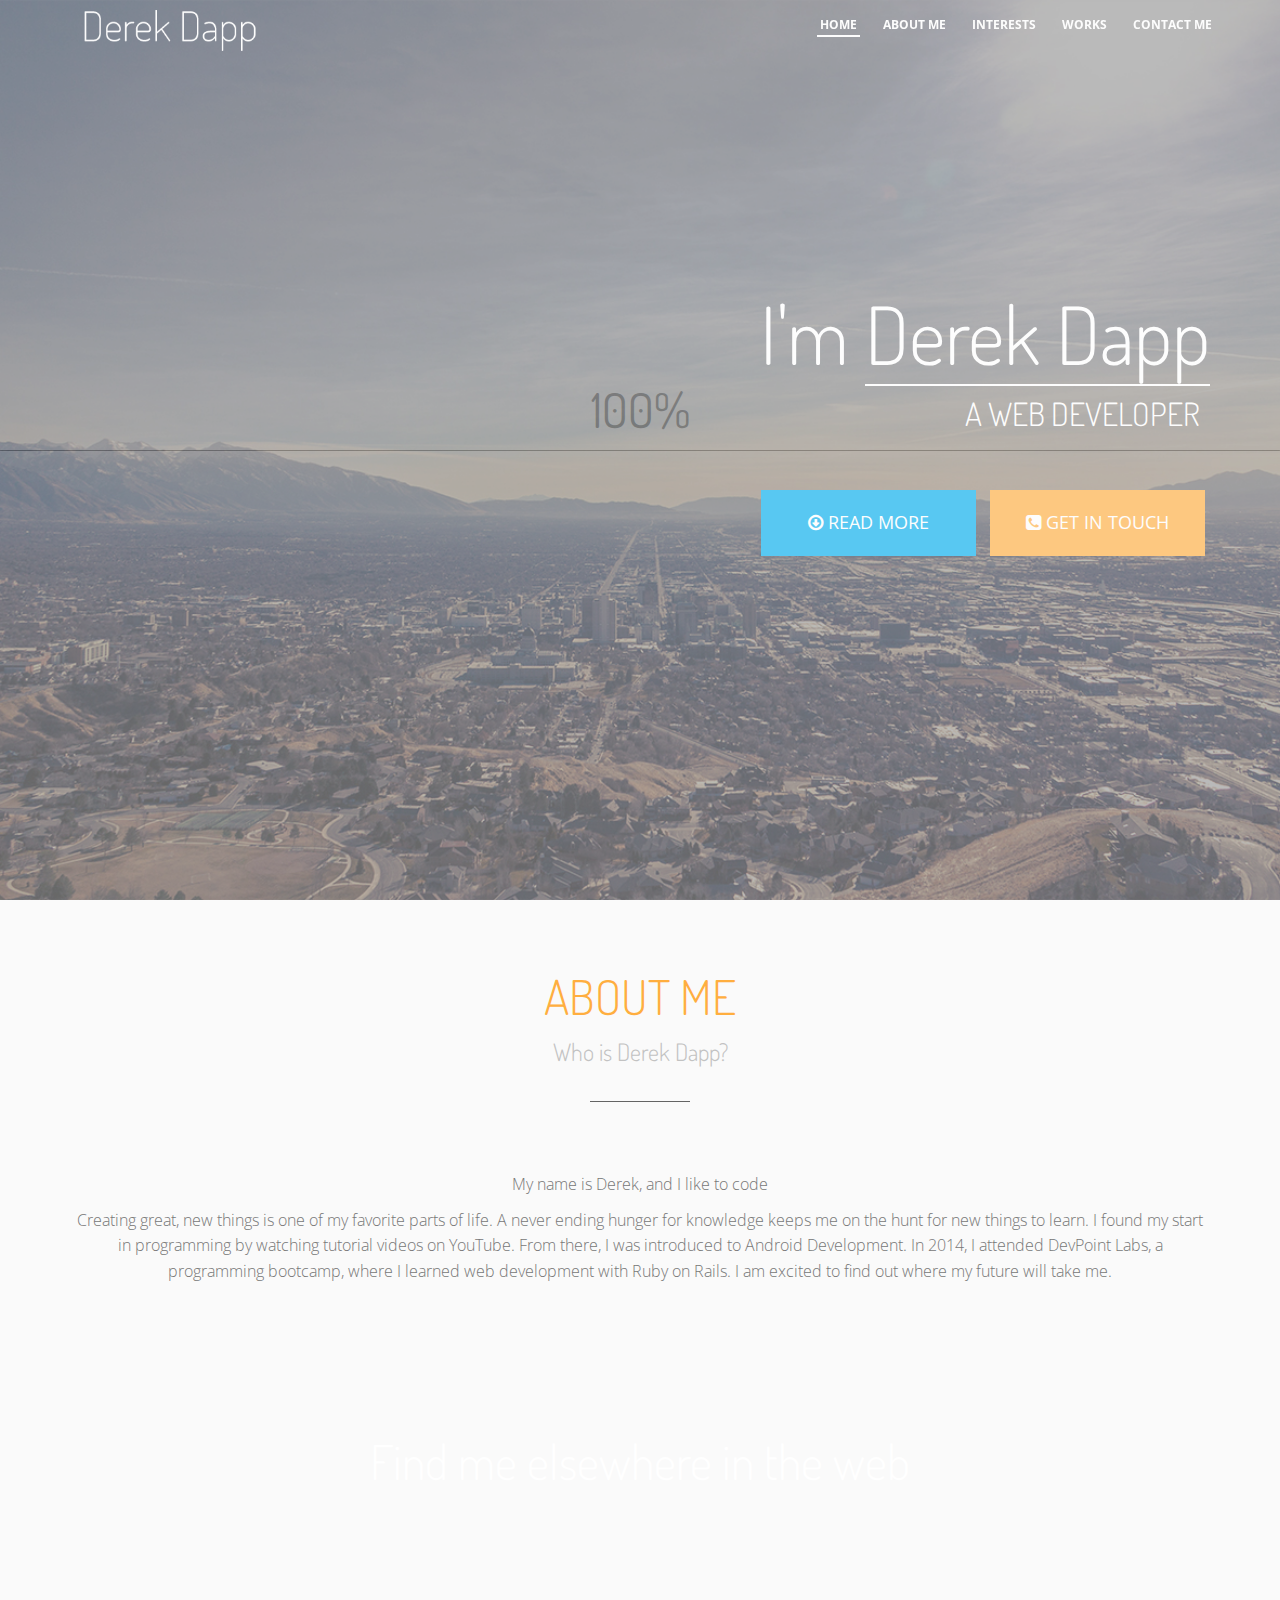
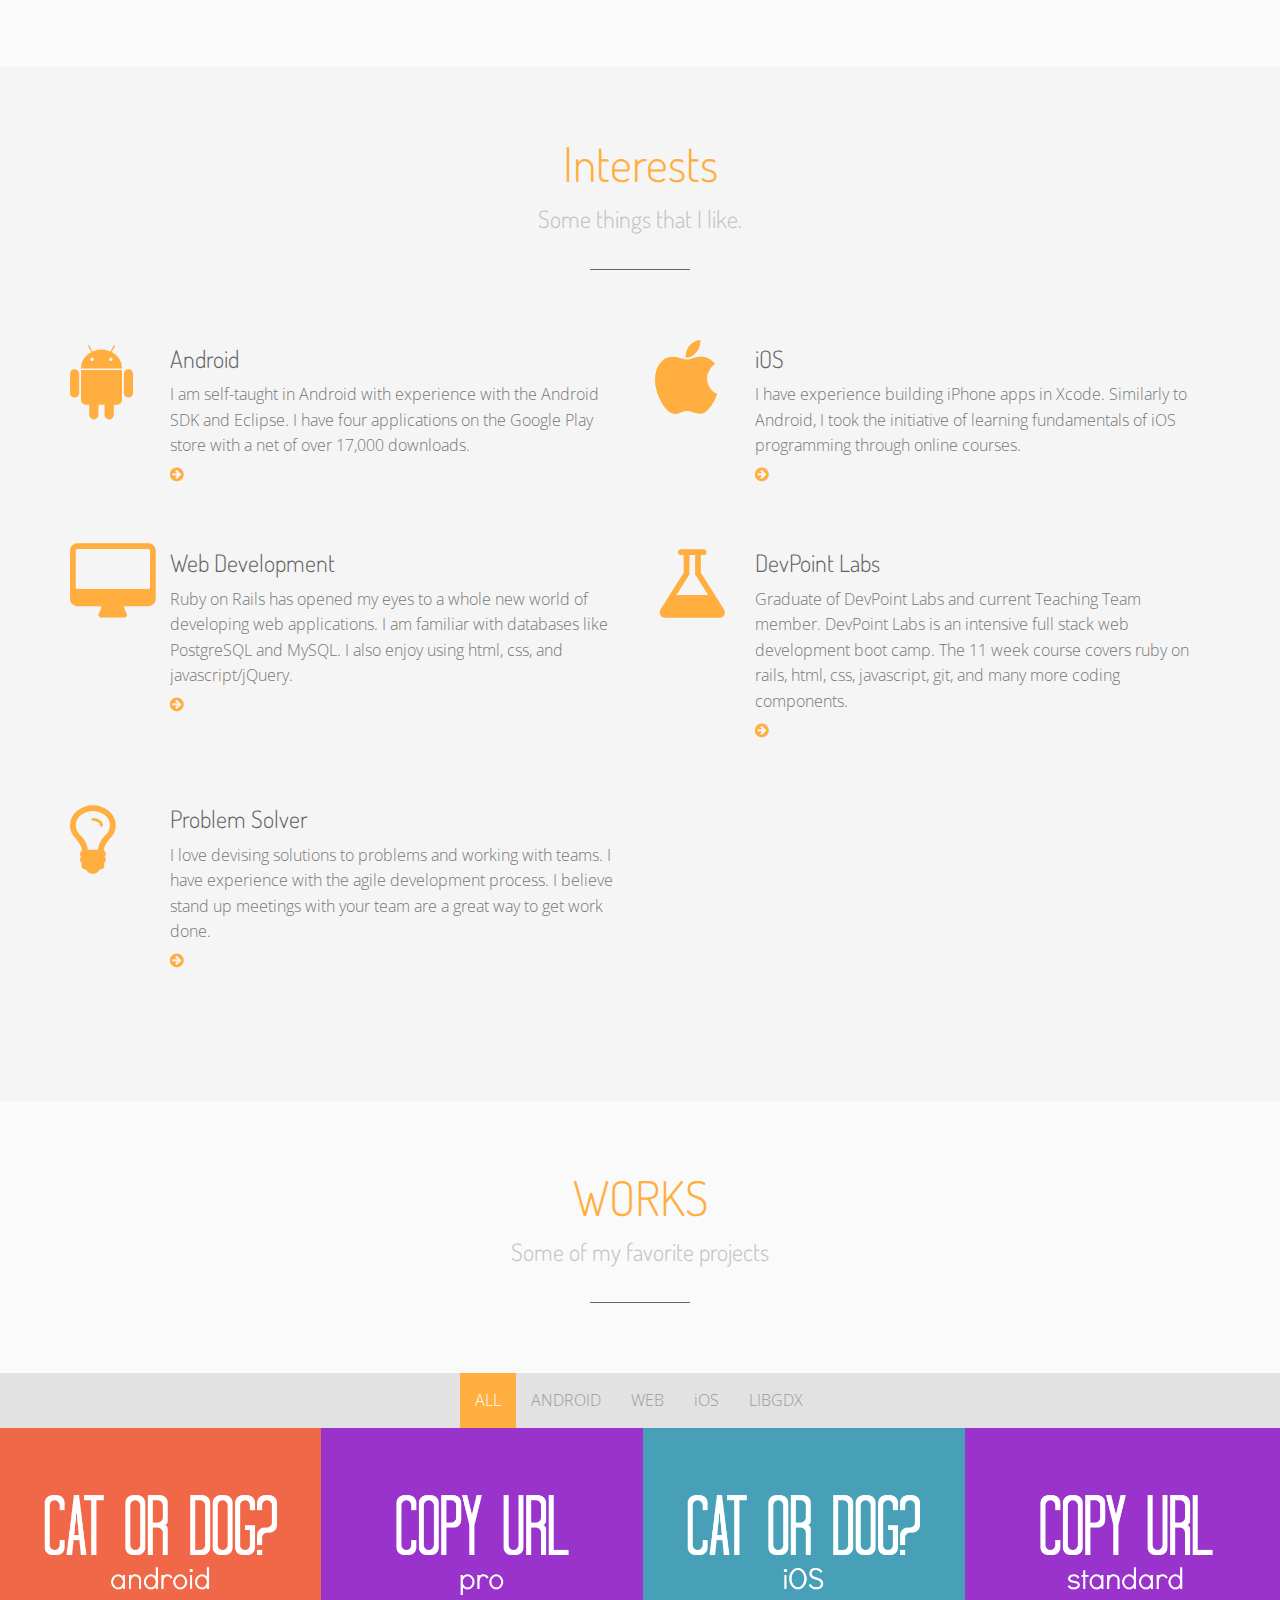
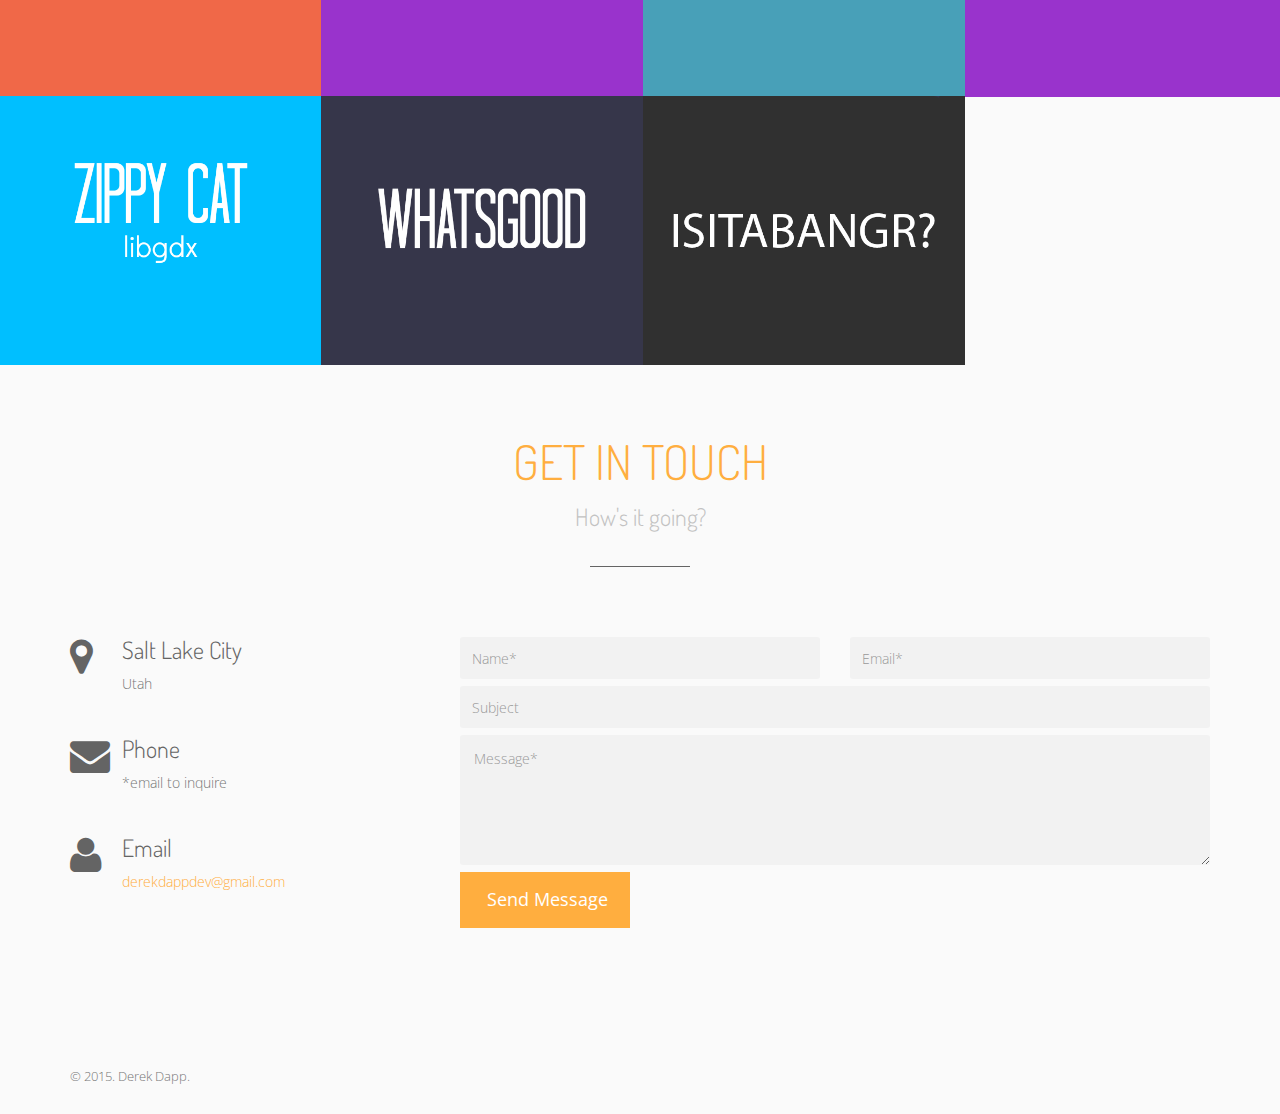
==== commit e15d8be6: "moved the site over" ====
--- a/index.html
+++ b/index.html
@@ -5,9 +5,9 @@
 <!--[if (gte IE 9)|!(IE)]><!--><html lang="en" class="no-js"> <!--<![endif]-->
 <head>
 	<meta charset="utf-8">
-	<title>Loop | Parallax HTML One-Page Template for Agency and Personal</title>
+	<title>Derek Dapp</title>
 	<meta name="viewport" content="width=device-width, initial-scale=1, maximum-scale=1">
-	<meta name="description" content="Parallax HTML One-Page Template for Agency and Personal">
+	<meta name="description" content="Derek Dapp personal portfolio website">
 	<meta name="author" content="Derek Dapp">
 
 	<!-- Styles -->
@@ -41,29 +41,29 @@
 
 	<!-- NAVBAR -->
 	<div class="navbar navbar-fixed-top">
-		<div class="container">
-			<div class="navbar-header">
-				<button type="button" class="navbar-toggle" data-toggle="collapse" data-target="#main-nav">
-					<span class="sr-only">Menu</span>
-					<span class="icon-bar"></span>
-					<span class="icon-bar"></span>
-					<span class="icon-bar"></span>
-				</button>
-				<a href="index.html" class="navbar-brand">
-					<img src="assets/img/loop-logo-white.png" alt="Loop Logo" />
-					<h1 class="hide">Parallax HTML One-Page Template</h1>
+	    <div class="container">
+	        <div class="navbar-header">
+	            <button type="button" class="navbar-toggle" data-toggle="collapse" data-target="#main-nav">
+	                <span class="sr-only">Menu</span>
+	                <span class="icon-bar"></span>
+	                <span class="icon-bar"></span>
+	                <span class="icon-bar"></span>
+	            </button>
+	            <a href="index.html" class="navbar-brand">
+					<img src="assets/img/derek-logo-white.png" alt="Derek Dapp" />
+					<h1 class="hide">Derek Dapp</h1>
 				</a>
-			</div>
-			<nav class="navbar-collapse collapse" id="main-nav" role="navigation">
-				<ul class="nav navbar-nav navbar-right nav-text-light">
-					<li class="active"><a href="#top">HOME</a></li>
+	        </div>
+	        <nav class="navbar-collapse collapse" id="main-nav" role="navigation">
+	            <ul class="nav navbar-nav navbar-right nav-text-light">
+	                <li class="active"><a href="#top">HOME</a></li>
 					<li><a href="#about">ABOUT ME</a></li>
-					<li><a href="#services">SERVICES</a></li>
+					<li><a href="#interests">INTERESTS</a></li>
 					<li><a href="#works">WORKS</a></li>
 					<li><a href="#contact">CONTACT ME</a></li>
-				</ul>
-			</nav>
-		</div>
+	            </ul>
+	        </nav>
+	    </div>
 	</div>
 	<!-- END NAVBAR -->
 
@@ -75,13 +75,14 @@
 					<div class="col-lg-7 col-lg-offset-5">
 						<div id="slidecaption" class="slide-caption">
 							<div class="hero-text">
-								<h2 class="hero-heading">MEET ME, <span class="name">JACK BAY</span></h2>
+								<h2 class="hero-heading">I'm <span class="name">Derek Dapp</span></h2>
 								<div data-looper="go" data-interval="3000" class="looper slide down">
 									<div class="looper-inner">
-										<div class="item animated"><p>A WEB DESIGNER</p></div>
-										<div class="item animated"><p>A GADGET ENTHUSIAST</p></div>
-										<div class="item animated"><p>A COFFEE ADDICT</p></div>
-										<div class="item animated"><p>A FOOD LOVER</p></div>
+										<div class="item animated"><p>A WEB DEVELOPER</p></div>
+										<div class="item animated"><p>A WEEKEND HACKER</p></div>
+										<div class="item animated"><p>AN ANDROID DEVELOPER</p></div>
+										<div class="item animated"><p>A CAT LOVER</p></div>
+										<div class="item animated"><p>A LOVER OF LEARNING</p></div>
 									</div>
 								</div>
 							</div>
@@ -105,37 +106,35 @@
 		<div id="about" class="section about">
 			<div class="container">
 				<div class="section-heading">
-					<h2>ABOUT ME</h2>
-					<p>A great beginning to know me</p>
-					<hr />
-				</div>
-				<div class="section-content">
-					<p>Progressively maintain inexpensive information without intuitive markets. Quickly reconceptualize 2.0 imperatives without next-generation meta-services. Professionally conceptualize plug-and-play metrics without orthogonal information. Appropriately strategize dynamic infrastructures and turnkey channels. Seamlessly synthesize high-quality total linkage without distinctive intellectual capital.</p>
-
-					<p>Completely reinvent business mindshare with superior strategic theme areas. Dramatically build reliable platforms without real-time e-tailers. Competently predominate covalent scenarios rather than future-proof content. Intrinsicly innovate holistic users whereas cost effective partnerships. Objectively transform collaborative outsourcing before an expanded array of services.
-
-					Monotonectally provide access to next-generation imperatives rather than mission-critical materials. Seamlessly negotiate excellent services rather than web-enabled sources. Quickly actualize proactive niches rather than user friendly catalysts for change. Efficiently negotiate distributed experiences for alternative best practices. Efficiently.</p>
-				</div>
+                    <h2>ABOUT ME</h2>
+                    <p>Who is Derek Dapp?</p>
+                    <hr />
+                </div>
+                <div class="section-content">
+                    <p>My name is Derek, and I like to code</p>
+
+                    <p>Creating great, new things is one of my favorite parts of life. A never ending hunger for knowledge keeps me on the hunt for new things to learn. I found my start in programming by watching tutorial videos on YouTube. From there, I was introduced to Android Development. In 2014, I attended DevPoint Labs, a programming bootcamp, where I learned web development with Ruby on Rails. I am excited to find out where my future will take me.</p>
+                </div>
 			</div>
 		</div>
 		<!-- END ABOUT -->
 
 		<!-- FULL-WIDTH PARALLAX -->
-		<div id="social-network" class="section full-width-parallax parallax">
-			<div class="container">
-				<h2>Find me elsewhere in the web</h2>
-				<ul class="list-inline social-icon">
-					<li class="wow rollIn" data-wow-delay='0.3s'><a href="#" data-toggle="tooltip" data-placement="bottom" title="Facebook"><i class="fa fa-facebook"></i></a></li>
-					<li class="wow rollIn" data-wow-delay='0.3s'><a href="#" data-toggle="tooltip" data-placement="bottom" title="Twitter"><i class="fa fa-twitter"></i></a></li>
-					<li class="wow rollIn" data-wow-delay='0.3s'><a href="#" data-toggle="tooltip" data-placement="bottom" title="Dribbble"><i class="fa fa-dribbble"></i></a></li>
-					<li class="wow rollIn" data-wow-delay='0.3s'><a href="#" data-toggle="tooltip" data-placement="bottom" title="LinkedIn"><i class="fa fa-linkedin"></i></a></li>
-				</ul>
-			</div>
-		</div>
-		<!-- END FULL-WIDTH PARALLAX -->
+        <div id="social-network" class="section full-width-parallax parallax">
+            <div class="container">
+                <h2>Find me elsewhere in the web</h2>
+                <ul class="list-inline social-icon">
+                    <li class="wow rollIn" data-wow-delay='0.3s'><a href="https://www.facebook.com/derek.dapp" data-toggle="tooltip" data-placement="bottom" title="Facebook"><i class="fa fa-facebook"></i></a></li>
+                    <li class="wow rollIn" data-wow-delay='0.3s'><a href="https://twitter.com/derkydApp" data-toggle="tooltip" data-placement="bottom" title="Twitter"><i class="fa fa-twitter"></i></a></li>
+                    <li class="wow rollIn" data-wow-delay='0.3s'><a href="https://github.com/derekdapp" data-toggle="tooltip" data-placement="bottom" title="GitHub"><i class="fa fa-github"></i></a></li>
+                    <li class="wow rollIn" data-wow-delay='0.3s'><a href="https://www.linkedin.com/in/derekdapp" data-toggle="tooltip" data-placement="bottom" title="LinkedIn"><i class="fa fa-linkedin"></i></a></li>
+                </ul>
+            </div>
+        </div>
+        <!-- END FULL-WIDTH PARALLAX -->
 
 		<!-- SKILLS CHART -->
-		<div id="skills" class="section skills">
+		<!-- <div id="skills" class="section skills">
 			<div class="container">
 				<div class="row">
 					<div class="col-md-3 text-center">
@@ -156,191 +155,188 @@
 					</div>
 				</div>
 			</div>
-		</div>
+		</div> -->
 		<!-- END SKILLS CHART -->
 
-		<!-- SERVICES -->
-		<div id="services" class="section darker services" >
-			<div class="container">
-				<div class="section-heading">
-					<h2>SERVICES</h2>
-					<p>We strive to give the best service to our clients</p>
-					<hr />
-				</div>
-				<div class="section-content">
-					<div class="row">
-						<div class="col-md-6">
-							<div class="service-item">
-								<span class="icon-checkmark2 service-icon"></span>
-								<div class="service-text">
-									<h3>Elegant Design</h3>
-									<p>Quickly actualize proactive niches rather than user friendly catalysts for change.</p>
-									<a href="#" class="read-more"><span>Read more ...</span> <i class="i fa fa-arrow-circle-right"></i></a>
-								</div>
-							</div>
-						</div>
-						<div class="col-md-6">
-							<div class="service-item">
-								<span class="icon-pen service-icon"></span>
-								<div class="service-text">
-									<h3>Carefully Handcrafted</h3>
-									<p>Quickly actualize proactive niches rather than user friendly catalysts for change.</p>
-									<a href="#" class="read-more"><span>Read more ...</span> <i class="i fa fa-arrow-circle-right"></i></a>
-								</div>
-							</div>
-						</div>
-						<div class="col-md-6">
-							<div class="service-item">
-								<span class="icon-lab service-icon"></span>
-								<div class="service-text">
-									<h3>Design Formula</h3>
-									<p>Quickly actualize proactive niches rather than user friendly catalysts for change.</p>
-									<a href="#" class="read-more"><span>Read more ...</span> <i class="i fa fa-arrow-circle-right"></i></a>
-								</div>
-							</div>
-						</div>
-						<div class="col-md-6">
-							<div class="service-item">
-								<span class="icon-phone service-icon"></span>
-								<div class="service-text">
-									<h3>Responsive</h3>
-									<p>Quickly actualize proactive niches rather than user friendly catalysts for change.</p>
-									<a href="#" class="read-more"><span>Read more ...</span> <i class="i fa fa-arrow-circle-right"></i></a>
-								</div>
-							</div>
-						</div>
-					</div>
-				</div>
-			</div>
-		</div>
-		<!-- END SERVICES -->
+		<!-- INTERESTS -->
+        <div id="interests" class="section darker services" >
+            <div class="container">
+                <div class="section-heading">
+                    <h2>Interests</h2>
+                    <p>Some things that I like.</p>
+                    <hr />
+                </div>
+                <div class="section-content">
+                    <div class="row">
+                        <div class="col-md-6">
+                            <div class="service-item">
+                                <span class="fa fa-android service-icon"></span>
+                                <div class="service-text">
+                                    <h3>Android</h3>
+                                    <p>I am self-taught in Android with experience with the Android SDK and Eclipse. I have four applications on the Google Play store with a net of over 17,000 downloads.</p>
+                                    <a href="https://play.google.com/store/apps/developer?id=Derkyd+Apps&hl=en" class="read-more"><span>Read more ...</span> <i class="i fa fa-arrow-circle-right"></i></a>
+                                </div>
+                            </div>
+                        </div>
+                        <div class="col-md-6">
+                            <div class="service-item">
+                                <span class="fa fa-apple service-icon"></span>
+                                <div class="service-text">
+                                    <h3>iOS</h3>
+                                    <p>I have experience building iPhone apps in Xcode. Similarly to Android, I took the initiative of learning fundamentals of iOS programming through online courses.</p>
+                                    <a href="https://itunes.apple.com/us/artist/derek-dapp/id869888145" class="read-more"><span>Read more ...</span> <i class="i fa fa-arrow-circle-right"></i></a>
+                                </div>
+                            </div>
+                        </div>
+                        <div class="col-md-6">
+                            <div class="service-item">
+                                <span class="fa fa-desktop service-icon"></span>
+                                <div class="service-text">
+                                    <h3>Web Development</h3>
+                                    <p>Ruby on Rails has opened my eyes to a whole new world of developing web applications. I am familiar with databases like PostgreSQL and MySQL. I also enjoy using html, css, and javascript/jQuery.</p>
+                                    <a href="http://www.whatsgoodaround.me/" class="read-more"><span>Read more ...</span> <i class="i fa fa-arrow-circle-right"></i></a>
+                                </div>
+                            </div>
+                        </div>
+                        <div class="col-md-6">
+                            <div class="service-item">
+                                <span class="fa fa-flask service-icon"></span>
+                                <div class="service-text">
+                                    <h3>DevPoint Labs</h3>
+                                    <p>Graduate of DevPoint Labs and current Teaching Team member. DevPoint Labs is an intensive full stack web development boot camp. The 11 week course covers ruby on rails, html, css, javascript, git, and many more coding components.</p>
+                                    <a href="http://www.devpointlabs.com/" class="read-more"><span>Read more ...</span> <i class="i fa fa-arrow-circle-right"></i></a>
+                                </div>
+                            </div>
+                        </div>
+                        <div class="col-md-6">
+                            <div class="service-item">
+                                <span class="fa fa-lightbulb-o service-icon"></span>
+                                <div class="service-text">
+                                    <h3>Problem Solver</h3>
+                                    <p>I love devising solutions to problems and working with teams. I have experience with the agile development process. I believe stand up meetings with your team are a great way to get work done.</p>
+                                    <a href="https://github.com/derekdapp" class="read-more"><span>Read more ...</span> <i class="i fa fa-arrow-circle-right"></i></a>
+                                </div>
+                            </div>
+                        </div>
+                    </div>
+                </div>
+            </div>
+        </div>
+        <!-- END SERVICES -->
 
 		<!-- WORKS -->
-		<div id="works" class="section works">
-			<div class="section-heading">
-				<h2>WORKS</h2>
-				<p>The best thing is when our work become part of client success</p>
-				<hr />
-			</div>
-			<div class="section-content">				
-				<ul class="list-inline work-item-filters">
-					<li><a class="active" href="#" data-filter="*">ALL</a></li>
-					<li><a href="#" data-filter=".design">DESIGN</a></li>
-					<li><a href="#" data-filter=".photography">PHOTOGRAPHY</a></li>
-					<li><a href="#" data-filter=".ui">UI</a></li>
-					<li><a href="#" data-filter=".ux">UX</a></li>
-					<li><a href="#" data-filter=".video">VIDEO</a></li>
-				</ul>
-
-				<div class="work-item-wrapper">
-					<ul class="work-item-list list-col-4">
-						<li class="work-item design">
-							<img src="assets/img/portfolio/work1.jpg" alt="This is the description">
-							<div class="image-overlay">
-								<a href="assets/img/portfolio/work1-ori.jpg" class="media-popup" title="The Guitar">
-									<div class="work-item-info">
-										<h3>The Guitar</h3>
-										<p>Work item brief description</p>
-										<i class="fa fa-search-plus"></i>
-									</div>
-								</a>
-							</div>
-						</li>
-						<li class="work-item video">
-							<img src="assets/img/portfolio/work2.jpg" alt="Just paste the link and go">
-							<div class="image-overlay">
-								<a href="https://www.youtube.com/watch?v=ValQcoRwDic" class="mfp-iframe media-popup" title="Video Title">
-									<div class="work-item-info">
-										<h3>YouTube</h3>
-										<p>Just paste the link and go</p>
-										<i class="fa fa-search-plus"></i>
-									</div>
-								</a>
-							</div>
-						</li>
-						<li class="work-item ux">
-							<img src="assets/img/portfolio/work3.jpg" alt="Work item brief description">
-							<div class="image-overlay">
-								<a href="assets/img/portfolio/work3-ori.jpg" class="media-popup" title="Skyscraper">
-									<div class="work-item-info">
-										<h3>Skyscraper</h3>
-										<p>Work item brief description</p>
-										<i class="fa fa-search-plus"></i>
-									</div>
-								</a>
-							</div>
-						</li>
-						<li class="work-item photography">
-							<img src="assets/img/portfolio/work4.jpg" alt="Work item brief description">
-							<div class="image-overlay">
-								<a href="assets/img/portfolio/work4-ori.jpg" class="media-popup" title="Heaven">
-									<div class="work-item-info">
-										<h3>Heaven</h3>
-										<p>Work item brief description</p>
-										<i class="fa fa-search-plus"></i>
-									</div>
-								</a>
-							</div>
-						</li>
-						<li class="work-item design ux">
-							<img src="assets/img/portfolio/work5.jpg" alt="Work item brief description">
-							<div class="image-overlay">
-								<a href="assets/img/portfolio/work5-ori.jpg" class="media-popup" title="Raining">
-									<div class="work-item-info">
-										<h3>Raining</h3>
-										<p>Work item brief description</p>
-										<i class="fa fa-search-plus"></i>
-									</div>
-								</a>
-							</div>
-						</li>
-						<li class="work-item ui design">
-							<img src="assets/img/portfolio/work6.jpg" alt="Work item brief description">
-							<div class="image-overlay">
-								<a href="assets/img/portfolio/work6-ori.jpg" class="media-popup" title="The Edge">
-									<div class="work-item-info">
-										<h3>The Edge</h3>
-										<p>Work item brief description</p>
-										<i class="fa fa-search-plus"></i>
-									</div>
-								</a>
-							</div>
-						</li>
-						<li class="work-item photography ux">
-							<img src="assets/img/portfolio/work7.jpg" alt="Work item brief description">
-							<div class="image-overlay">
-								<a href="assets/img/portfolio/work7-ori.jpg" class="media-popup" title="The Light">
-									<div class="work-item-info">
-										<h3>The Light</h3>
-										<p>Work item brief description</p>
-										<i class="fa fa-search-plus"></i>
-									</div>
-								</a>
-							</div>
-						</li>
-						<li class="work-item video">
-							<img src="assets/img/portfolio/work8.jpg" alt="Just paste the link and go">
-							<div class="image-overlay">
-								<a href="http://vimeo.com/82905738" class="mfp-iframe media-popup" title="Vimeo">
-									<div class="work-item-info">
-										<h3>Vimeo</h3>
-										<p>Just paste the link and go</p>
-										<i class="fa fa-search-plus"></i>
-									</div>
-								</a>
-							</div>
-						</li>
-					</ul>
-				</div>
-			</div>
-		</div>
-		<!-- END WORKS -->
+        <div id="works" class="section works">
+            <div class="section-heading">
+                <h2>WORKS</h2>
+                <p>Some of my favorite projects</p>
+                <hr />
+            </div>
+            <div class="section-content">               
+                <ul class="list-inline work-item-filters">
+                    <li><a class="active" href="#" data-filter="*">ALL</a></li>
+                    <li><a href="#" data-filter=".android">ANDROID</a></li>
+                    <li><a href="#" data-filter=".web">WEB</a></li>
+                    <li><a href="#" data-filter=".ios">iOS</a></li>
+                    <li><a href="#" data-filter=".libgdx">LIBGDX</a></li>
+                </ul>
+
+                <div class="work-item-wrapper">
+                    <ul class="work-item-list list-col-4">
+                        <a href="https://play.google.com/store/apps/details?id=com.derkydapps.catordog">
+                            <li class="work-item android">
+                                <img src="assets/img/catordog.png" alt="Cat or Dog Android">
+                                <div class="image-overlay">
+                                    <div class="work-item-info">
+                                        <h3>Cat or Dog for Android</h3>
+                                        <p>A fun Android game.</p>
+                                        <i class="fa fa-search-plus"></i>
+                                    </div>
+                                </div>
+                            </li>
+                        </a>
+                        <a href="https://play.google.com/store/apps/details?id=com.derkydapps.copyurlpro">
+                            <li class="work-item android">
+                                <img src="assets/img/copyurlpro.png" alt="Copy URL Pro">
+                                <div class="image-overlay">
+                                    <div class="work-item-info">
+                                        <h3>Copy URL Pro</h3>
+                                        <p>An Android application to simplify the process of copying URLs from an application's share intent. Comes with advanced features.</p>
+                                        <i class="fa fa-search-plus"></i>
+                                    </div>
+                                </div>
+                            </li>
+                        </a>
+                        <a href="https://itunes.apple.com/us/app/cat-or-dog-derkyd-apps/id869888142?mt=8">
+                            <li class="work-item ios">
+                                <img src="assets/img/catordogios.png" alt="Cat or Dog iOS">
+                                <div class="image-overlay">
+                                    <div class="work-item-info">
+                                        <h3>Cat or Dog for iOS</h3>
+                                        <p>A fun game for iOS.</p>
+                                        <i class="fa fa-search-plus"></i>
+                                    </div>
+                                </div>
+                            </li>
+                        </a>
+                        <a href="https://play.google.com/store/apps/details?id=com.derkydapps.copyurl">
+                            <li class="work-item android">
+                                <img src="assets/img/copyurl.png" alt="Copy URL">
+                                <div class="image-overlay">
+                                    <div class="work-item-info">
+                                        <h3>Copy URL</h3>
+                                        <p>An Android application to simplify the process of copying URLs from an application's share intent.</p>
+                                        <i class="fa fa-search-plus"></i>
+                                    </div>
+                                </div>
+                            </li>
+                        </a>
+                        <a href="https://play.google.com/store/apps/details?id=com.derkydapps.zippycat.android">
+                            <li class="work-item android libgdx">
+                                <img src="assets/img/zippycat.png" alt="Zippy Cat">
+                                <div class="image-overlay">
+                                    <div class="work-item-info">
+                                        <h3>Zippy Cat</h3>
+                                        <p>A game built using libgdx.</p>
+                                        <i class="fa fa-search-plus"></i>
+                                    </div>
+                                </div>
+                            </li>
+                        </a>
+                        <a href="http://www.whatsgoodaround.me/static_pages/about">
+                            <li class="work-item web">
+                                <img src="assets/img/whatsgood.png" alt="whatsgood">
+                                <div class="image-overlay">
+                                    <div class="work-item-info">
+                                        <h3>whatsgood</h3>
+                                        <p>My final project while at DevPoint Labs. Built using Ruby on Rails.</p>
+                                        <i class="fa fa-search-plus"></i>
+                                    </div>
+                                </div>
+                            </li>
+                        </a>
+                        <a href="http://www.isitabangr.com">
+                            <li class="work-item web">
+                                <img src="assets/img/isitabangr.png" alt="isitabangr">
+                                <div class="image-overlay">
+                                    <div class="work-item-info">
+                                        <h3>isitabangr</h3>
+                                        <p>Parks and Recreation inspired site to tell if songs are bangers.</p>
+                                        <i class="fa fa-search-plus"></i>
+                                    </div>
+                                </div>
+                            </li>
+                        </a>
+                    </ul>
+                </div>
+            </div>
+        </div>
+        <!-- END WORKS -->
 
 		<!-- CONTACT -->
 		<div id="contact" class="section contact">
 			<div class="section-heading">
 				<h2>GET IN TOUCH</h2>
-				<p>Now it's time to build a business and relationship</p>
+				<p>How's it going?</p>
 				<hr />
 			</div>
 			<div class="section-content">
@@ -351,18 +347,18 @@
 								<ul class="list-unstyled">
 									<li>
 										<i class="fa fa-map-marker pull-left"></i>
-										<h3>Address</h3>
-										<p>12345 North Main Street<br />New York, 22334455</p>
+										<h3>Salt Lake City</h3>
+										<p>Utah</p>
 									</li>
 									<li>
 										<i class="fa fa-envelope pull-left"></i>
 										<h3>Phone</h3>
-										<p>+621 234 4567</p>
+										<p>*email to inquire</p>
 									</li>
 									<li>
 										<i class="fa fa-user pull-left"></i>
 										<h3>Email</h3>
-										<p><a href="mailto:hello@yourdomain.com">hello@yourdomain.com</a></p>
+										<p><a href="mailto:derekdappdev@gmail.com">derekdappdev@gmail.com</a></p>
 									</li>
 								</ul>
 							</div>
@@ -407,14 +403,14 @@
 		<!-- END CONTACT -->
 
 		<!-- TWITTER STREAM -->
-		<div id="twitter-stream" class="section twitter-stream">
+		<!-- <div id="twitter-stream" class="section twitter-stream">
 			<div class="container">
 				<div class="twitter-icon">
 					<i class="fa fa-twitter"></i>
 				</div>
 				<div id="tweet"></div>
 			</div>
-		</div>
+		</div> -->
 		<!-- TWITTER STREAM -->
 
 	</div>
@@ -423,7 +419,7 @@
 	<!-- FOOTER -->
 	<footer id="footer" class="section">
 		<div class="container">
-			<p class="copyright pull-left">&copy; 2014. The Develovers. All Rights Reserved.</p>
+			<p class="copyright pull-left">&copy; 2015. Derek Dapp.</p>
 		</div>
 	</footer>
 	<!-- END FOOTER -->
--- a/assets/css/main.css
+++ b/assets/css/main.css
@@ -13,7 +13,7 @@
   line-height: 1.6;
 }
 body.fullscreen-image-background {
-  background-image: url('../img/sliders/slider1.jpg?1394417052');
+  background-image: url('../img/city.jpg');
   background-size: cover;
   background-repeat: no-repeat;
   background-position: center center;
@@ -44,7 +44,7 @@
   padding: 10px 15px;
 }
 .navbar-brand img {
-  width: 74px;
+  width: 200px;
   height: auto;
 }
 
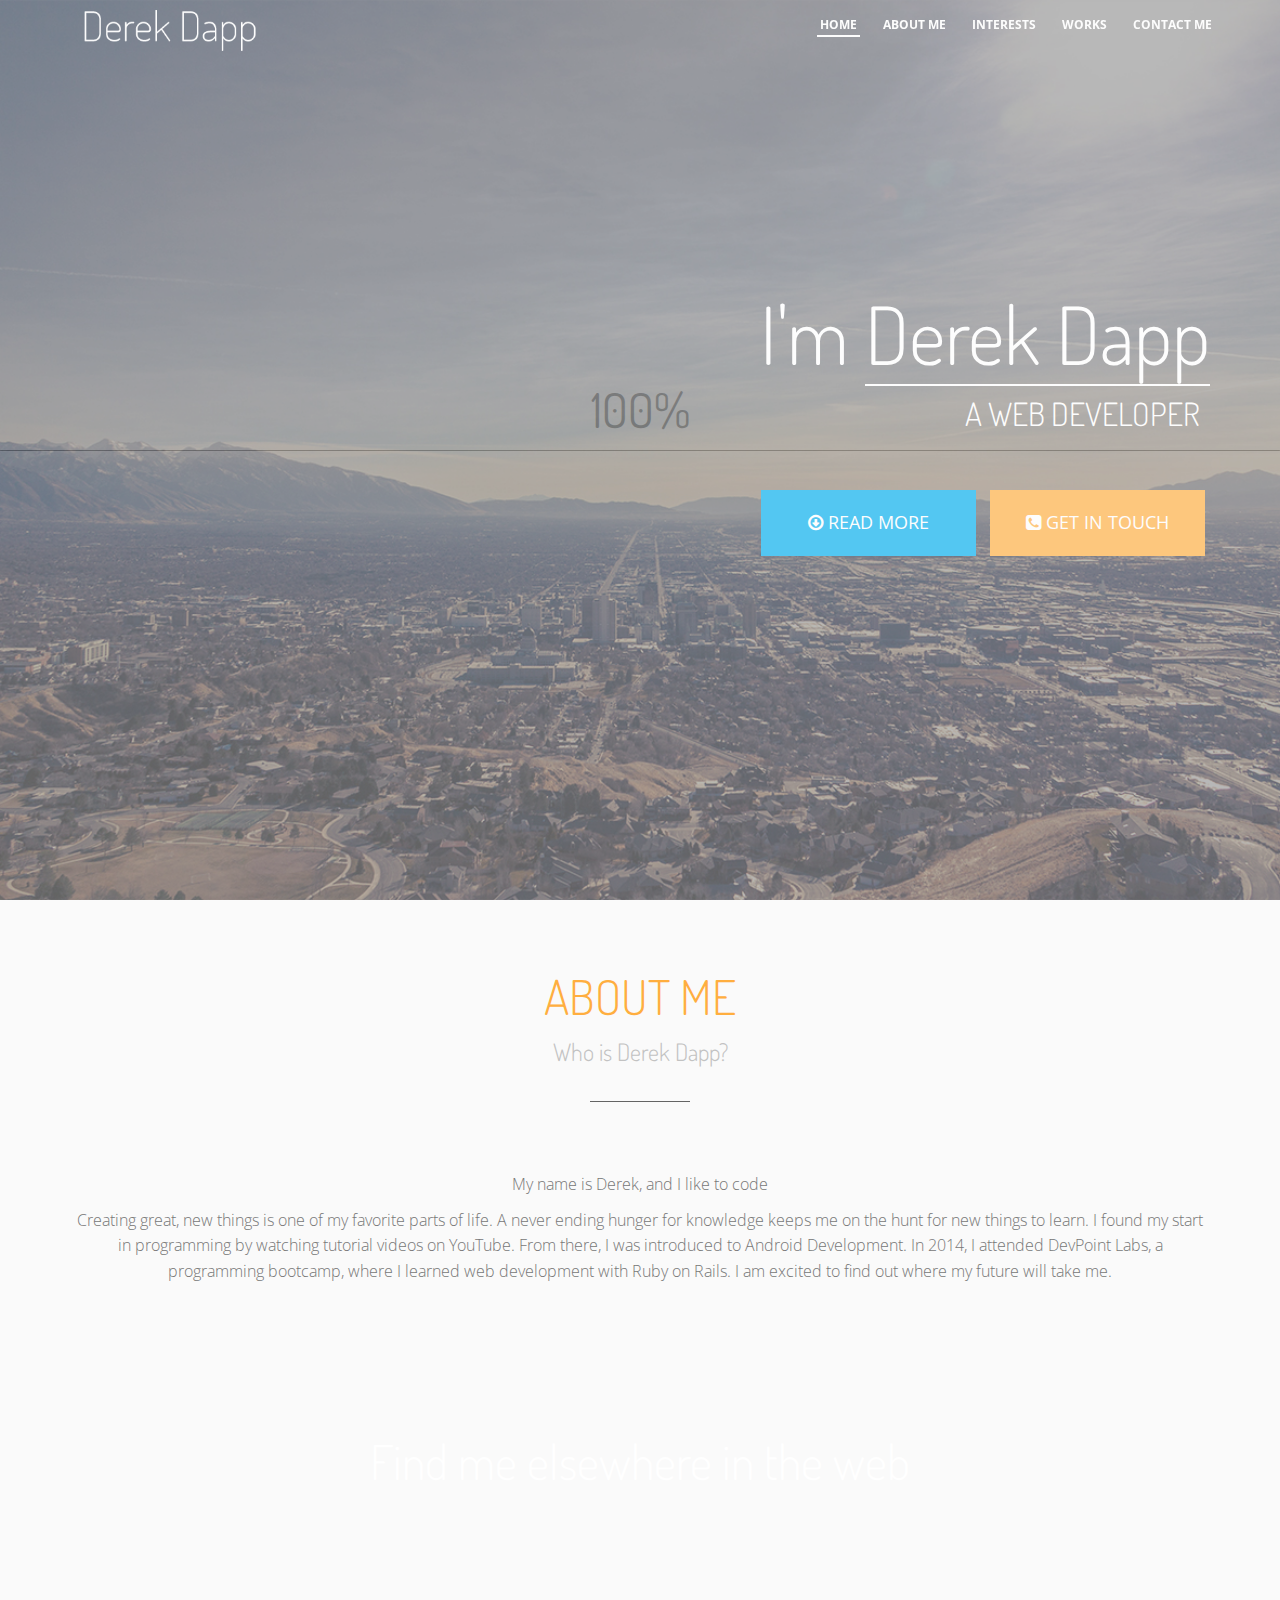
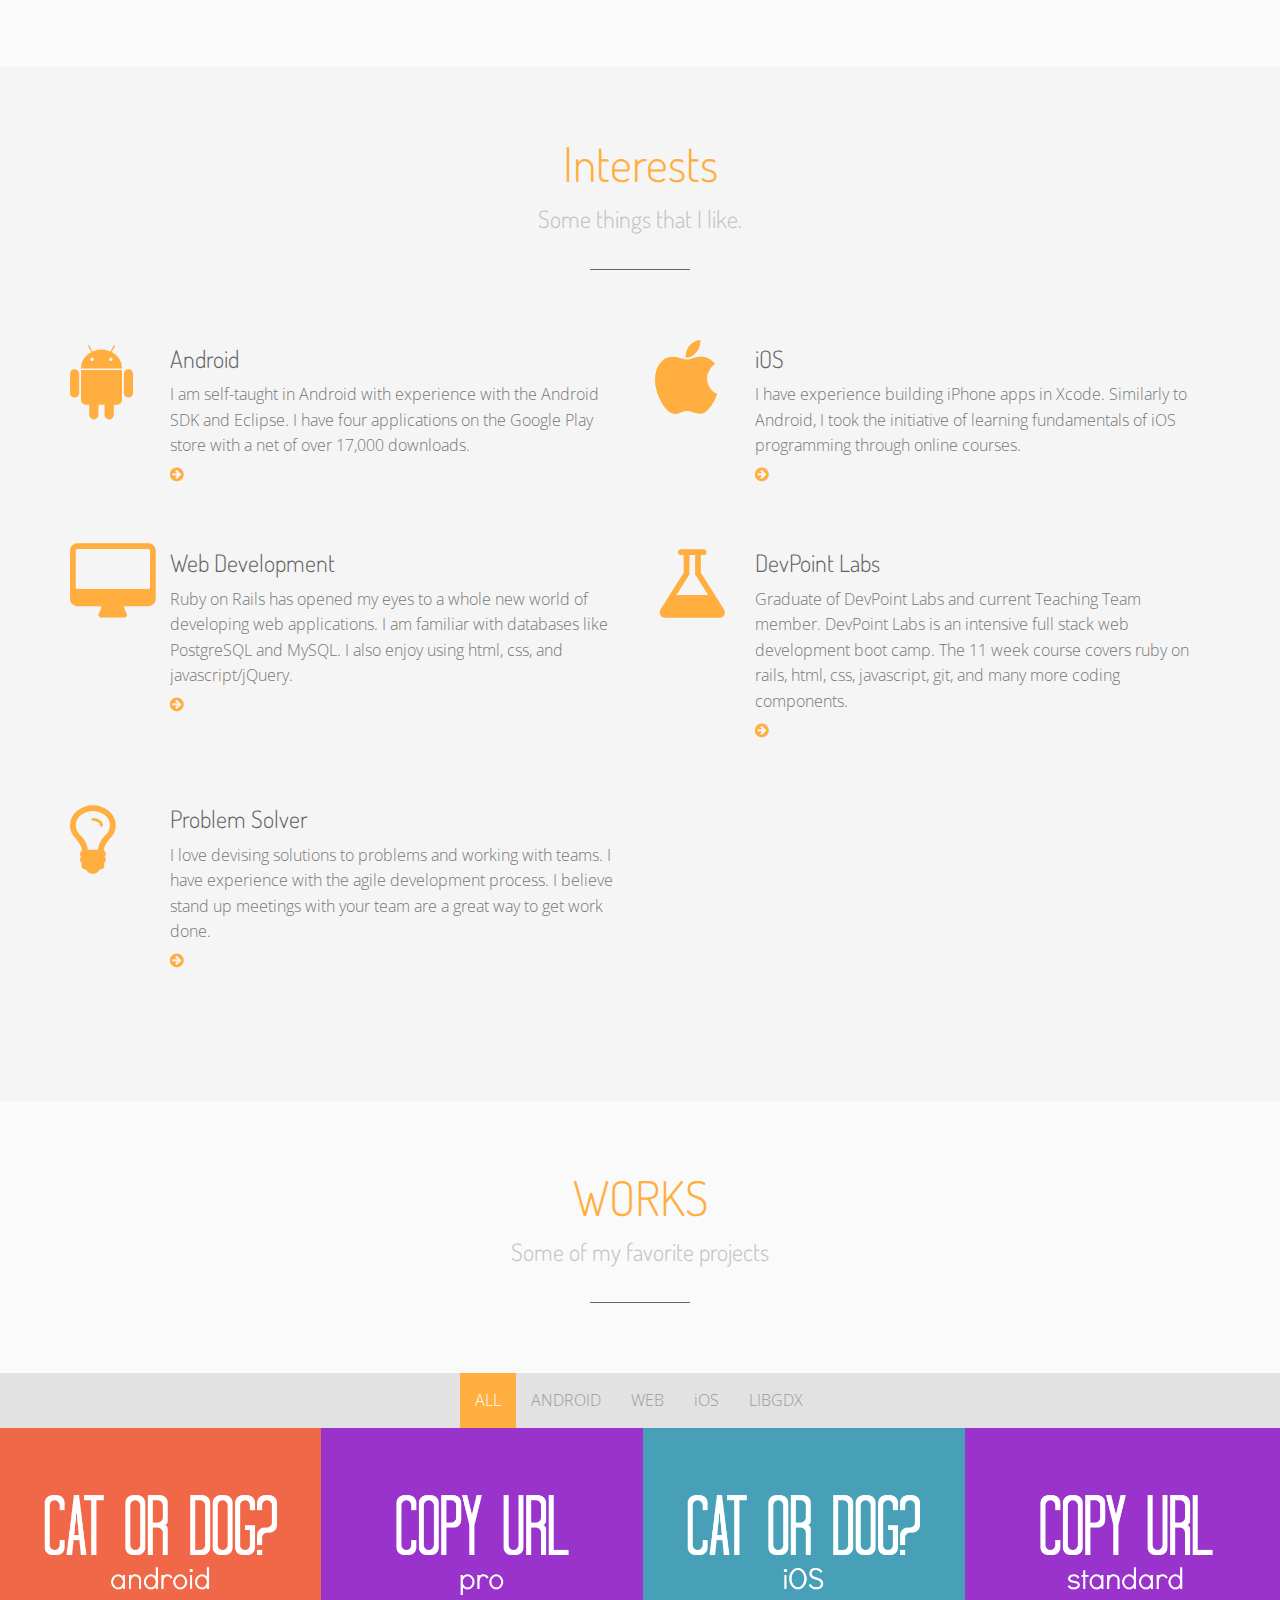
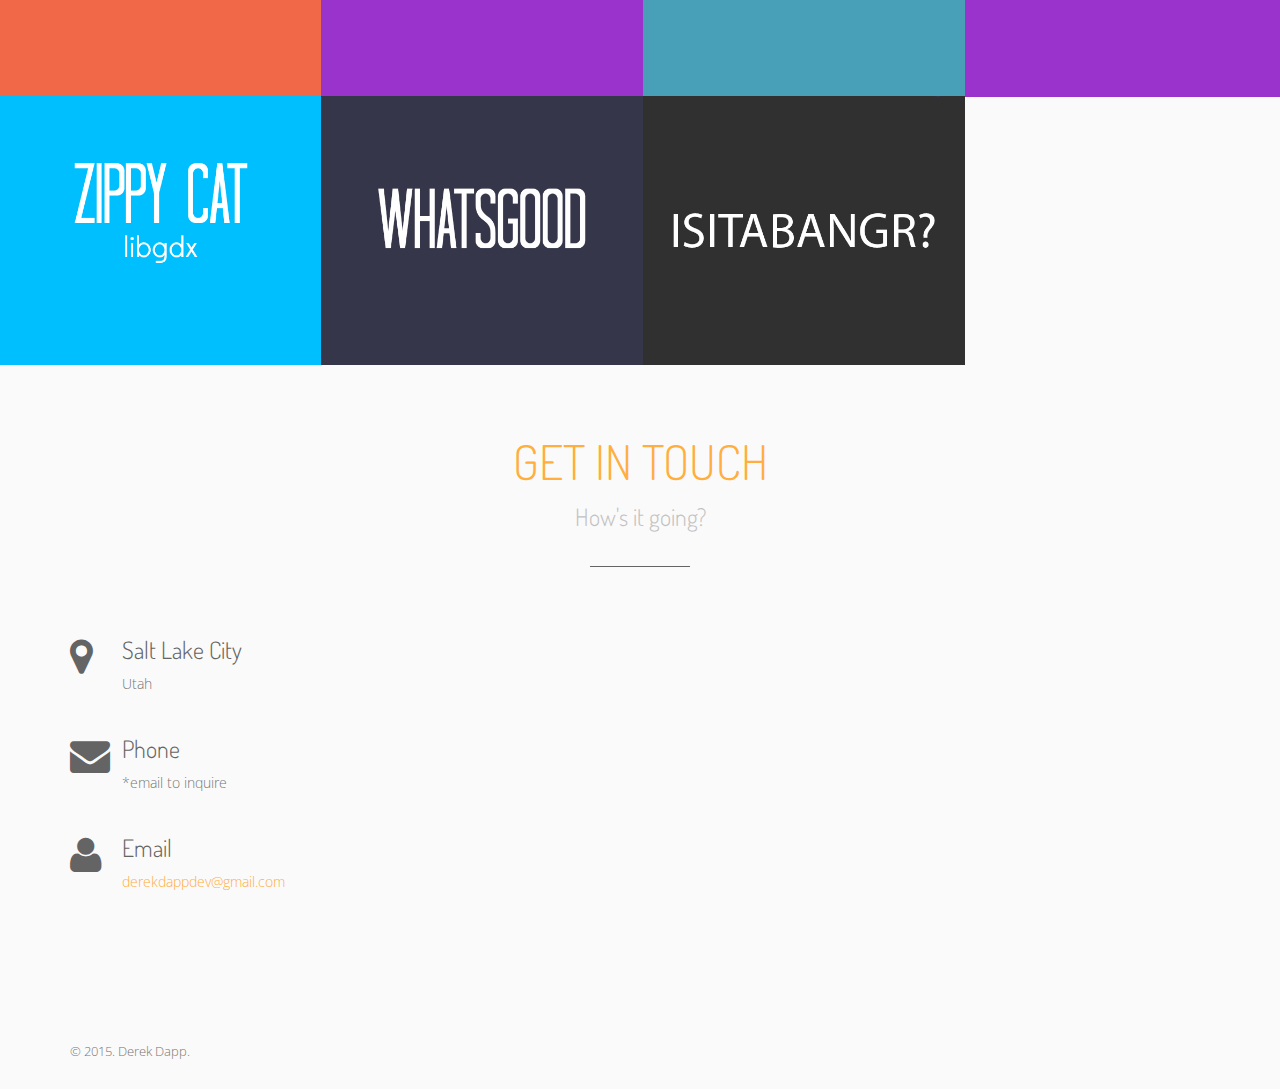
==== commit 3ca0650a: "got rid of contact form" ====
--- a/index.html
+++ b/index.html
@@ -364,7 +364,7 @@
 							</div>
 						</div>
 						<div class="col-md-8">
-							<div class="contact-form">
+							<!-- <div class="contact-form">
 								<div class="alert"></div>
 								<form id="contact-form" method="post" role="form" novalidate>
 									<div class="row">
@@ -394,7 +394,7 @@
 									</button>
 									<input type="hidden" name="msg-submitted" id="msg-submitted" value="true"> 
 								</form>
-							</div>
+							</div> -->
 						</div>
 					</div>
 				</div>
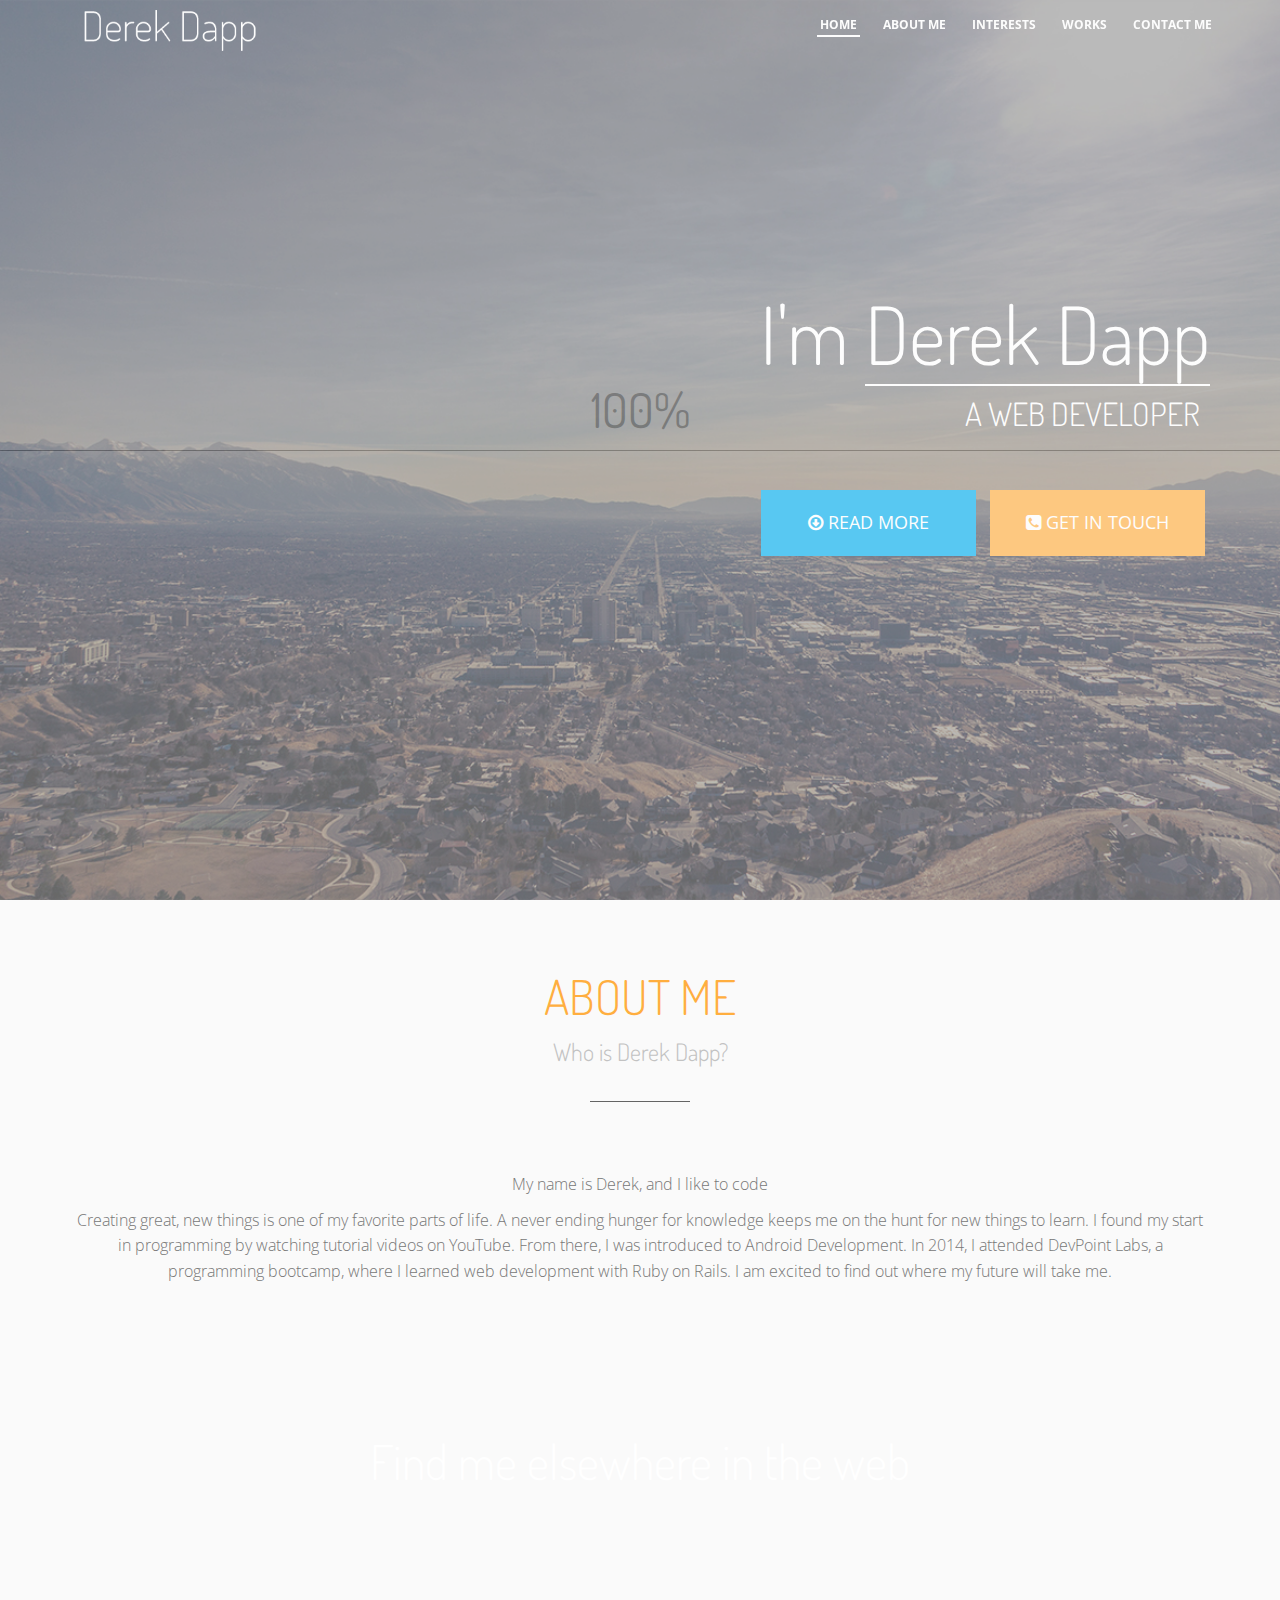
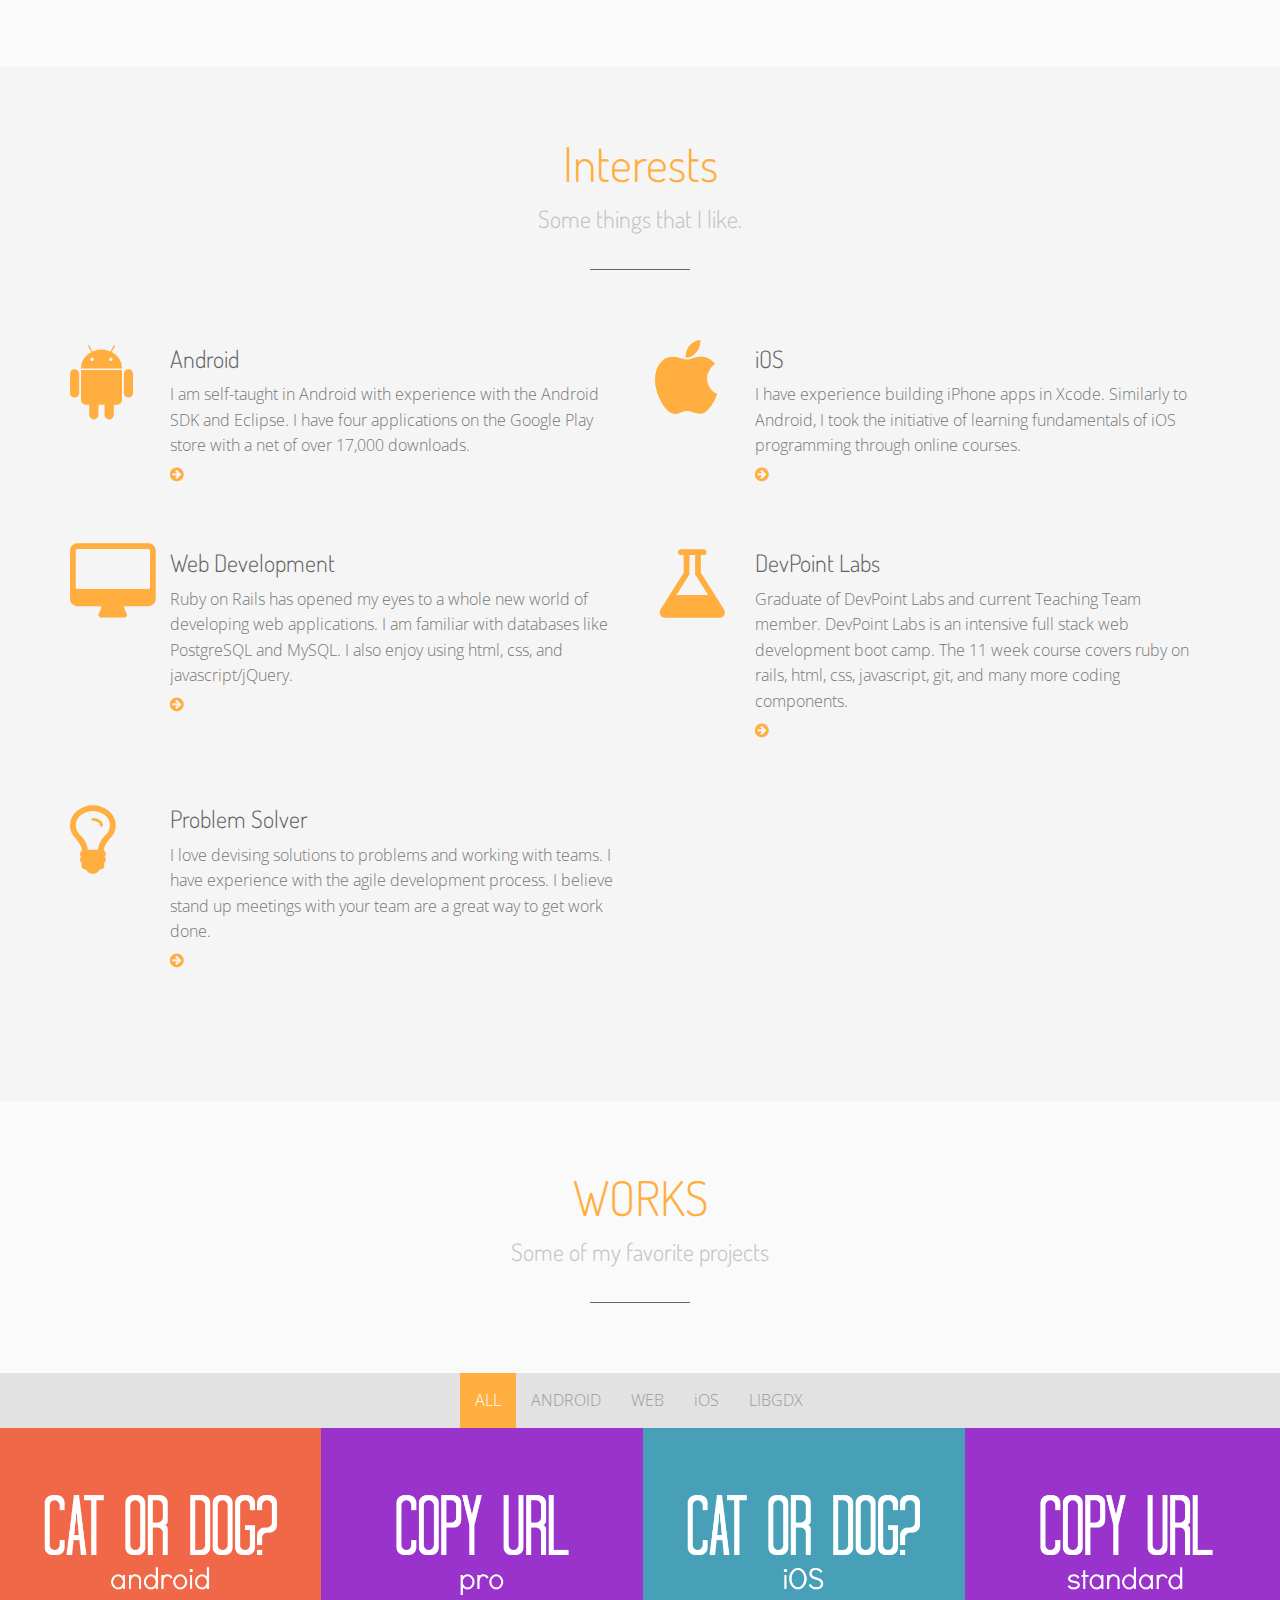
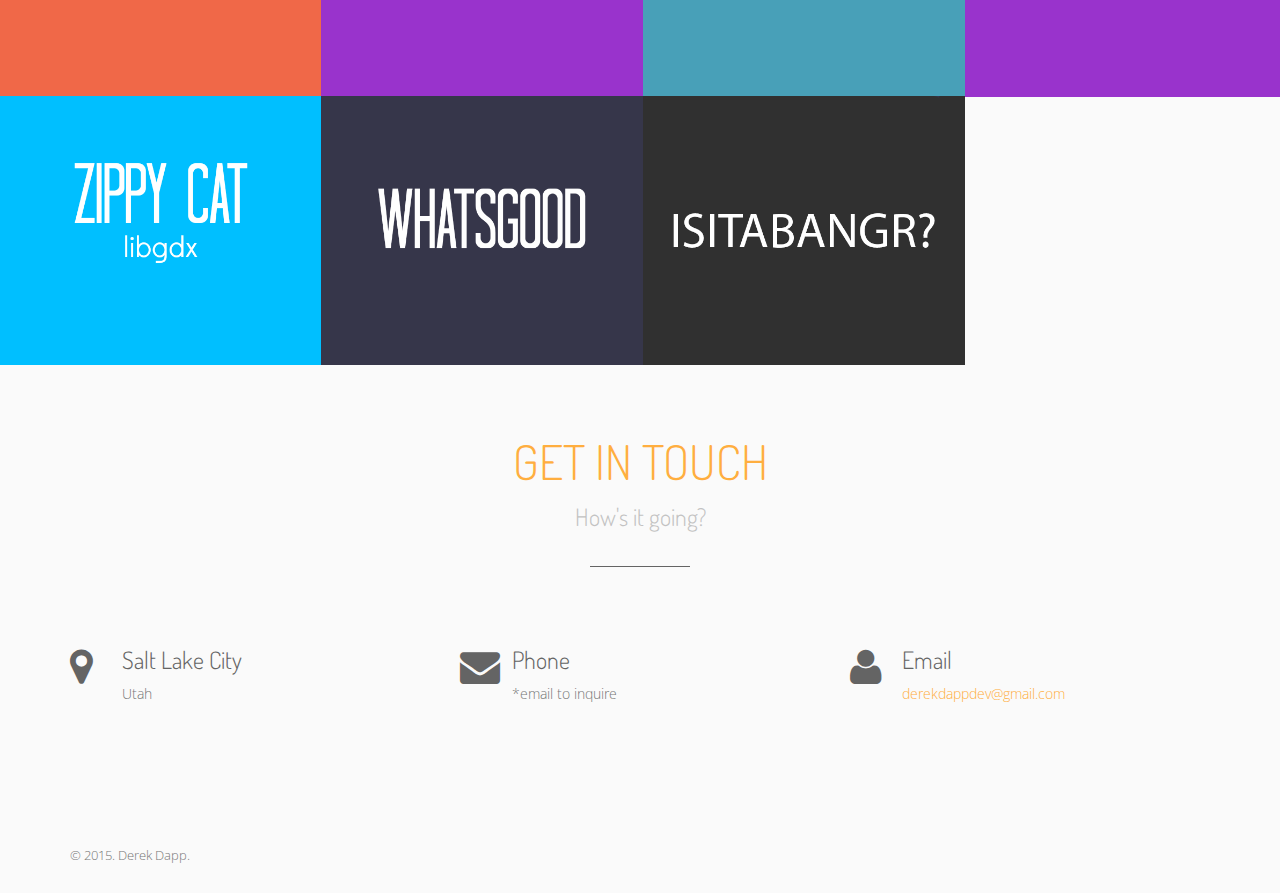
==== commit 143c7d22: "added icon" ====
--- a/index.html
+++ b/index.html
@@ -342,27 +342,31 @@
 			<div class="section-content">
 				<div class="container">
 					<div class="row">
-						<div class="col-md-4">
-							<div class="contact-info">
-								<ul class="list-unstyled">
+                            <div class="contact-info">
+                                <ul class="list-unstyled">
+                        <div class="col-md-4">
 									<li>
 										<i class="fa fa-map-marker pull-left"></i>
 										<h3>Salt Lake City</h3>
 										<p>Utah</p>
 									</li>
+                                </div>
+                                <div class="col-md-4">
 									<li>
 										<i class="fa fa-envelope pull-left"></i>
 										<h3>Phone</h3>
 										<p>*email to inquire</p>
+                                    </div>
 									</li>
-									<li>
+                                    <div class="col-md-4"
+                                    <li>
 										<i class="fa fa-user pull-left"></i>
 										<h3>Email</h3>
 										<p><a href="mailto:derekdappdev@gmail.com">derekdappdev@gmail.com</a></p>
 									</li>
-								</ul>
-							</div>
-						</div>
+                        </div>
+                                </ul>
+                            </div>
 						<div class="col-md-8">
 							<!-- <div class="contact-form">
 								<div class="alert"></div>
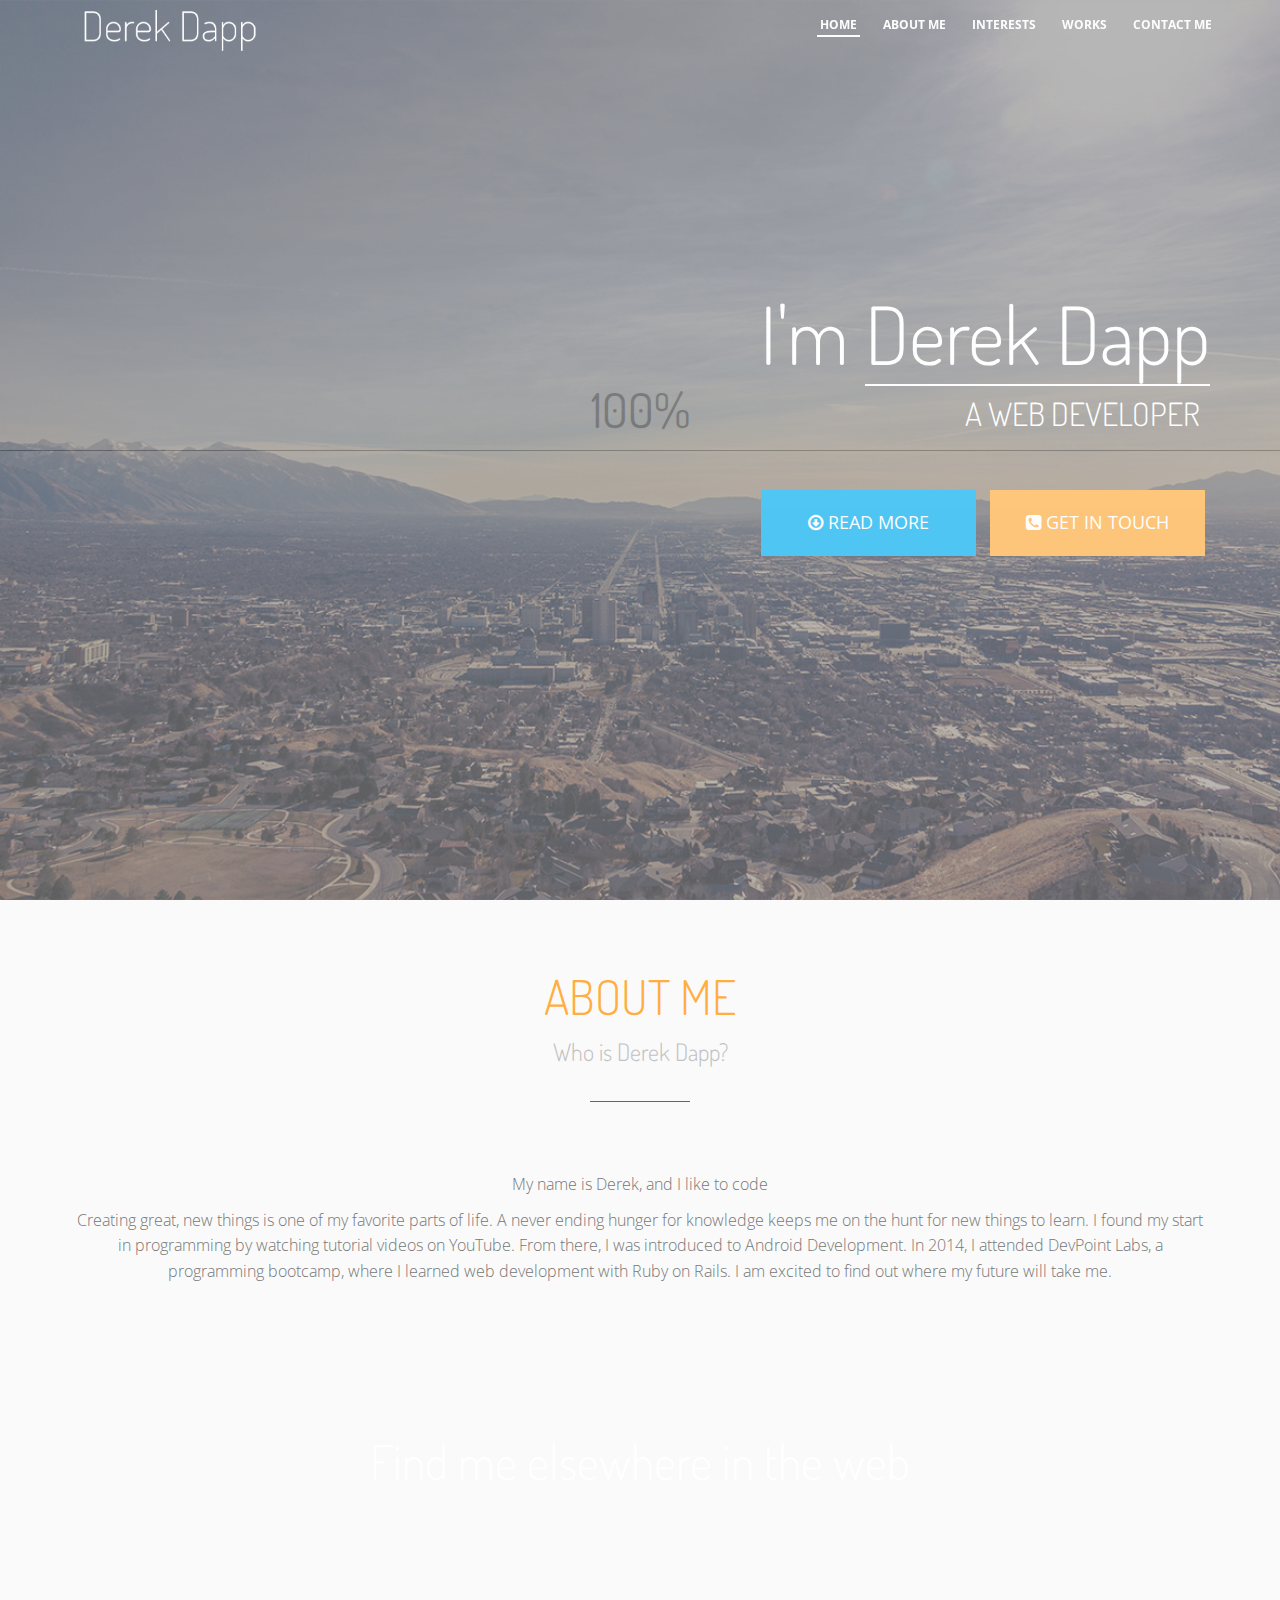
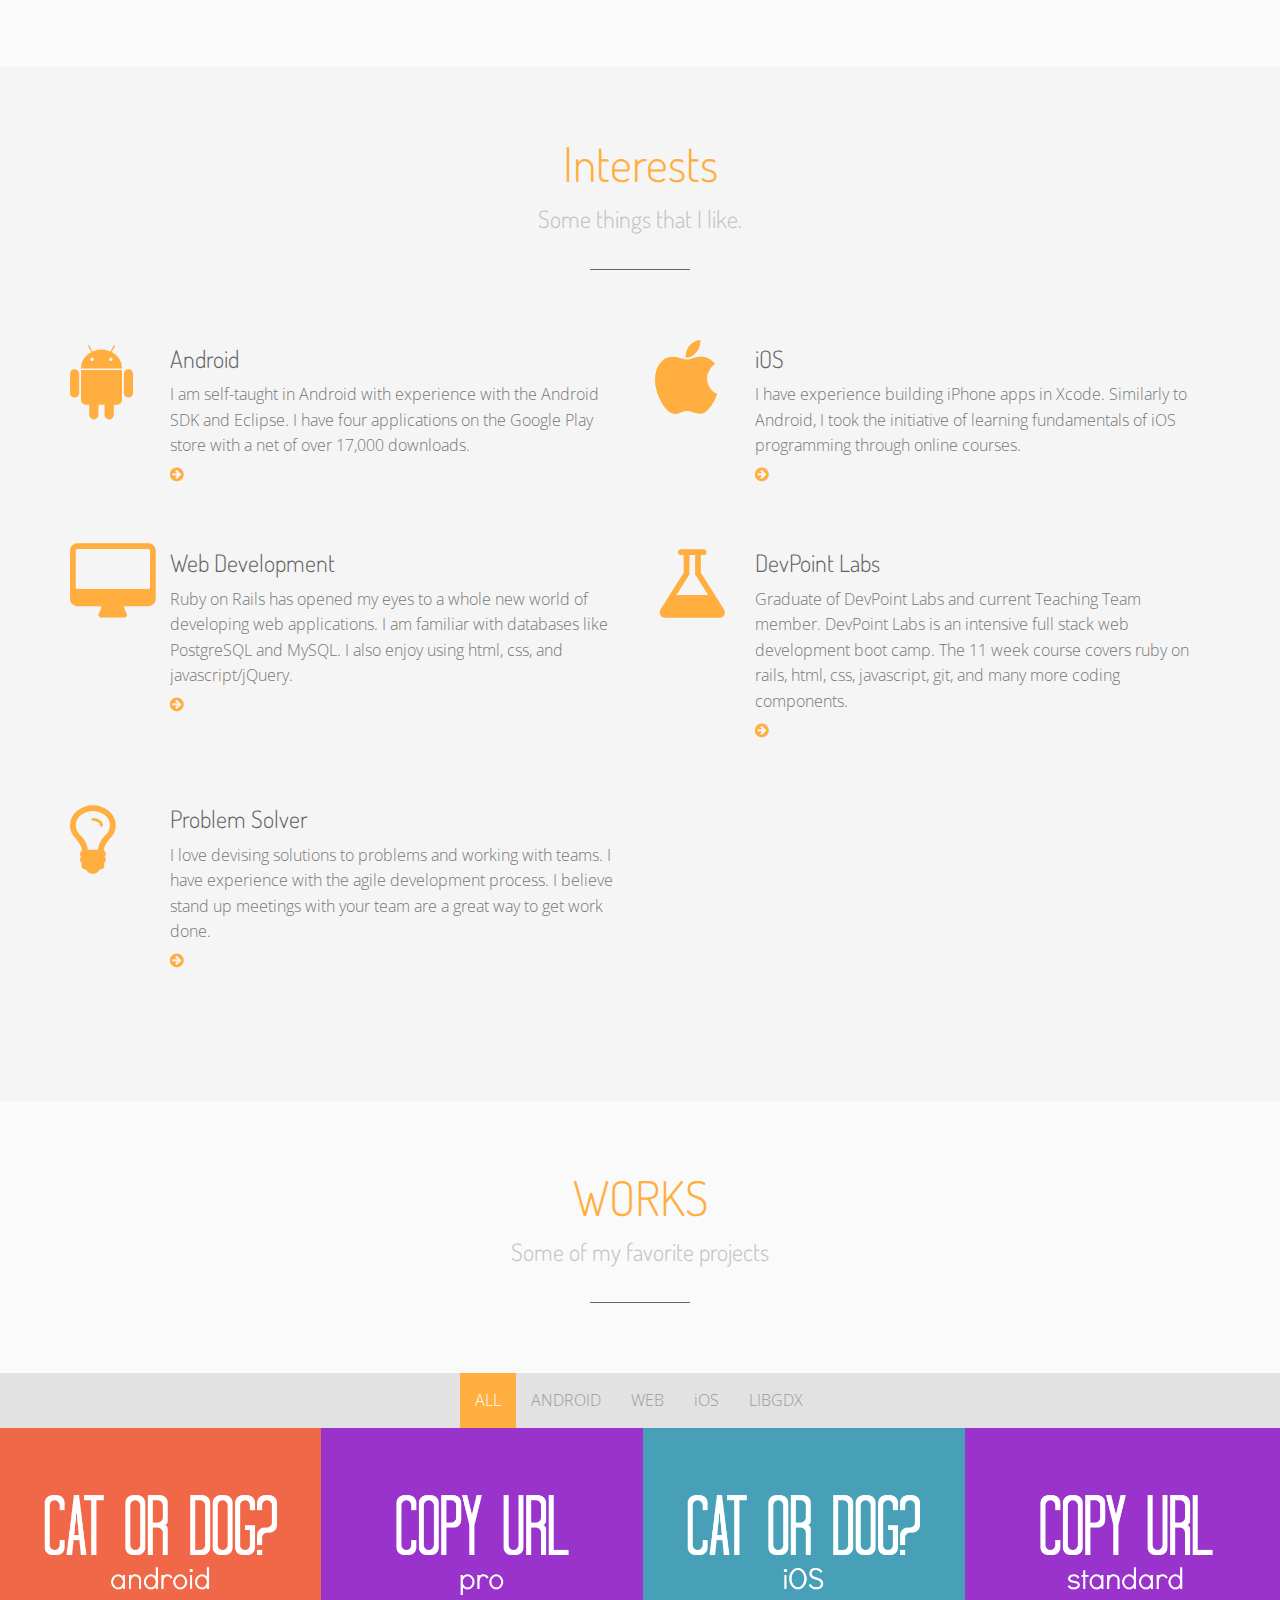
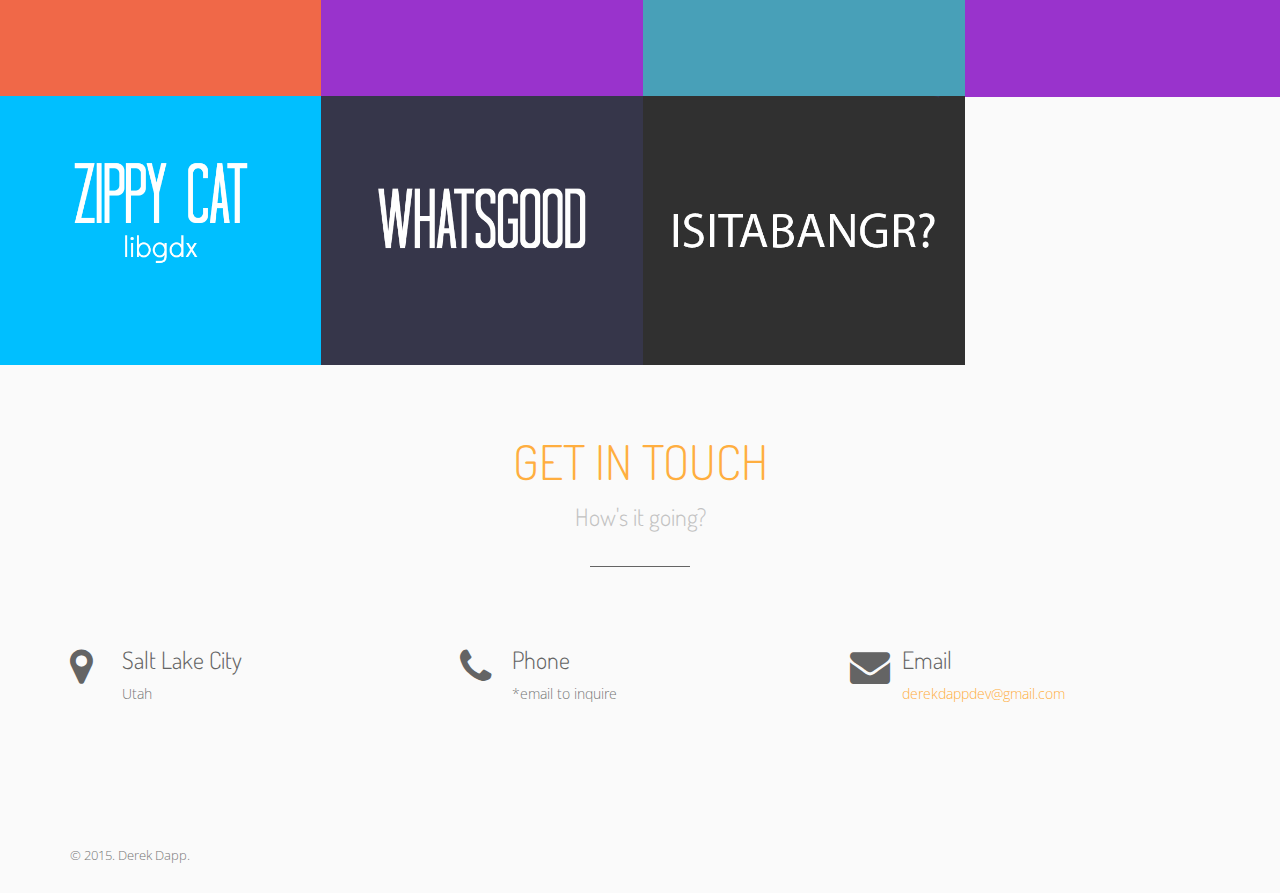
==== commit 54ef1a97: "fixed icons" ====
--- a/index.html
+++ b/index.html
@@ -34,7 +34,7 @@
 	<link rel="apple-touch-icon-precomposed" sizes="114x114" href="assets/ico/apple-touch-icon-114-precomposed.png">
 	<link rel="apple-touch-icon-precomposed" sizes="72x72" href="assets/ico/apple-touch-icon-72-precomposed.png">
 	<link rel="apple-touch-icon-precomposed" href="assets/ico/apple-touch-icon-57-precomposed.png">
-	<link rel="shortcut icon" href="assets/ico/favicon.png">
+	<link rel="shortcut icon" href="assets/img/favicon.ico">
 
 </head>
 <body id="top" class="fullscreen-image-background">
@@ -353,14 +353,14 @@
                                 </div>
                                 <div class="col-md-4">
 									<li>
-										<i class="fa fa-envelope pull-left"></i>
+										<i class="fa fa-phone pull-left"></i>
 										<h3>Phone</h3>
 										<p>*email to inquire</p>
                                     </div>
 									</li>
                                     <div class="col-md-4"
                                     <li>
-										<i class="fa fa-user pull-left"></i>
+										<i class="fa fa-envelope pull-left"></i>
 										<h3>Email</h3>
 										<p><a href="mailto:derekdappdev@gmail.com">derekdappdev@gmail.com</a></p>
 									</li>
